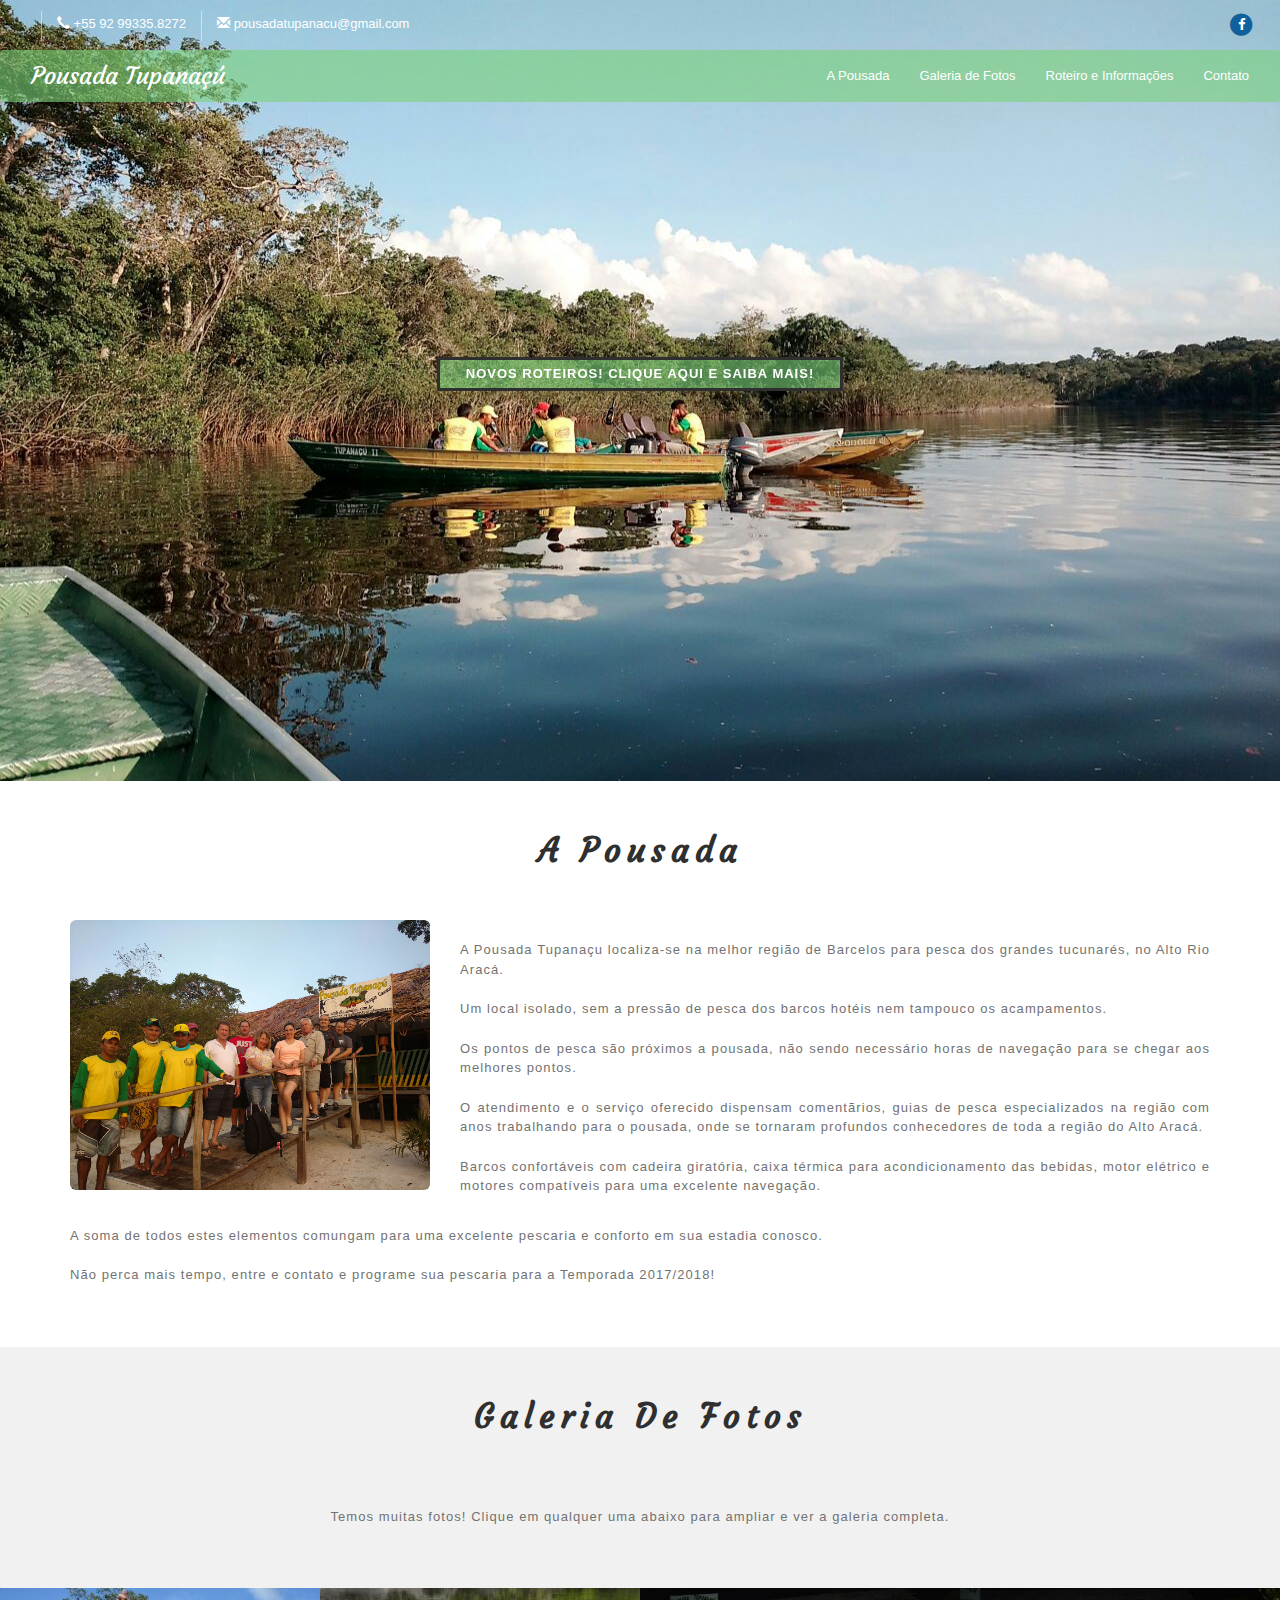
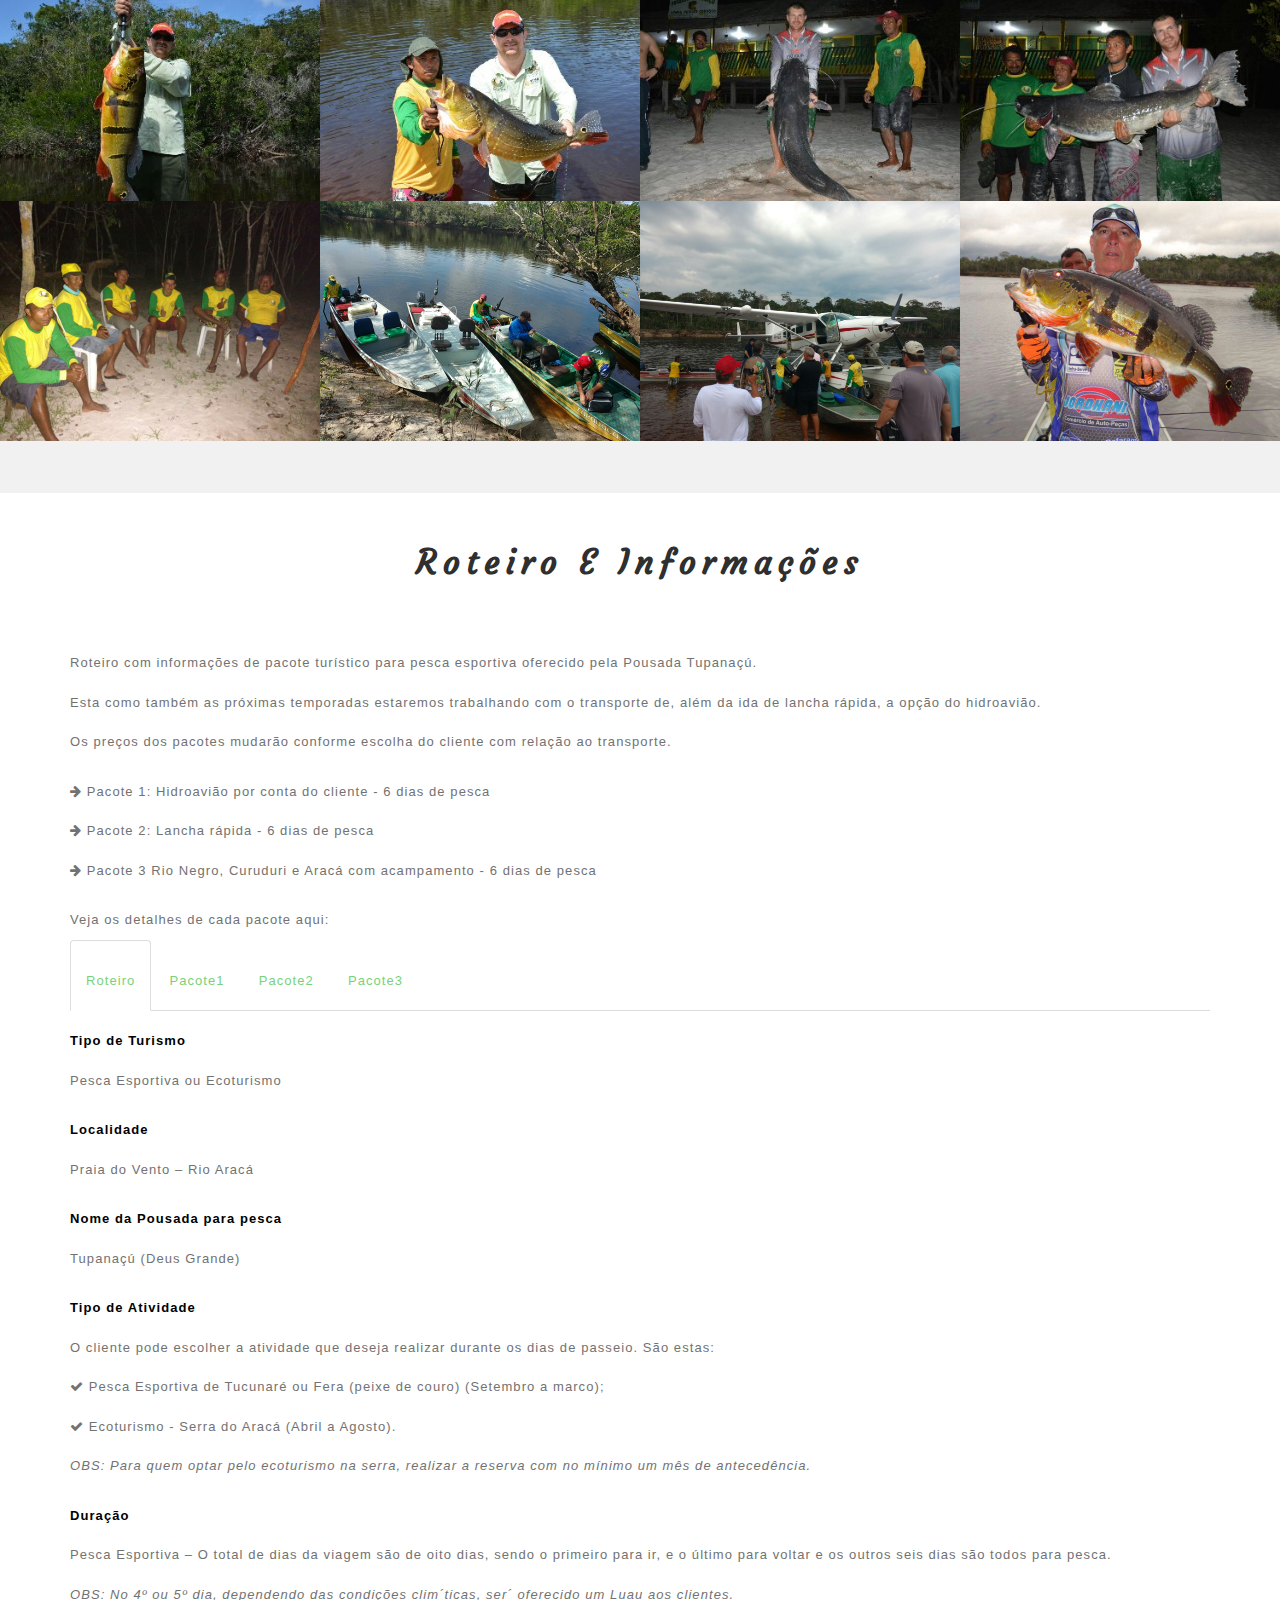
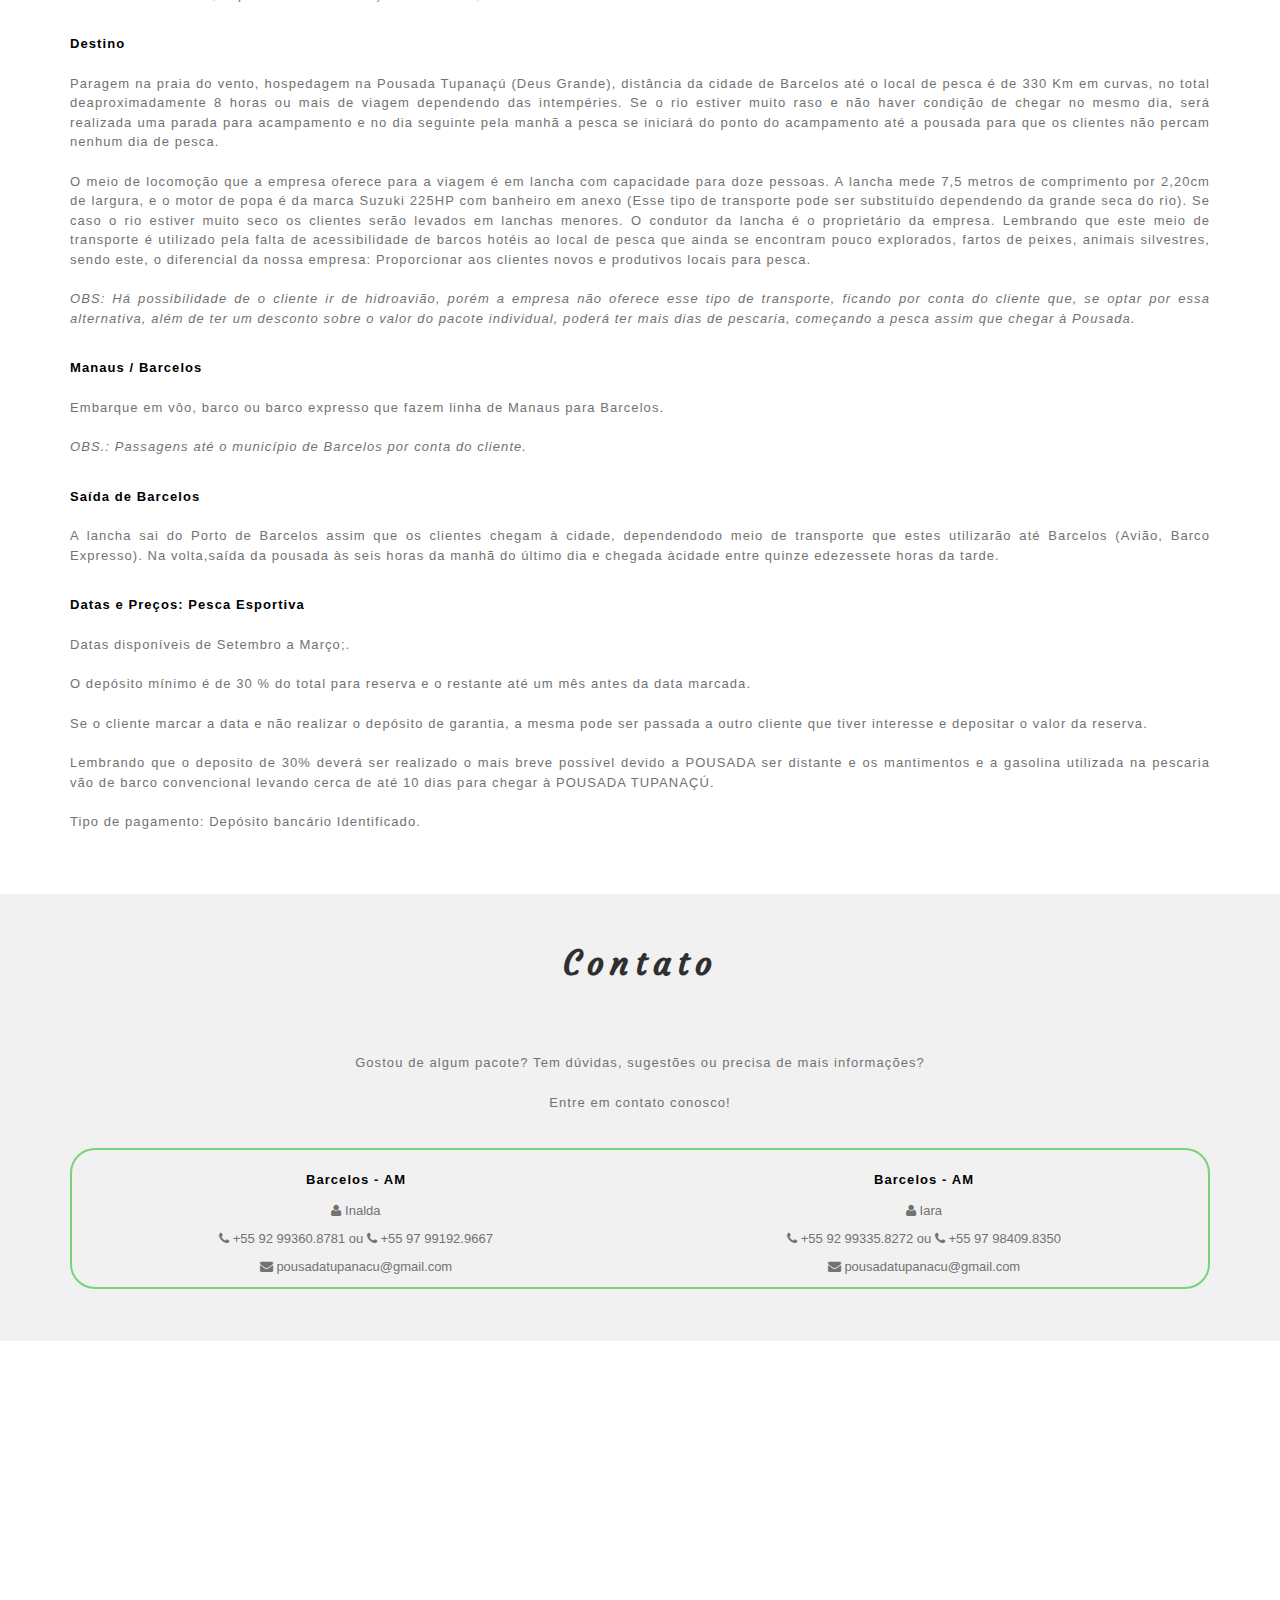
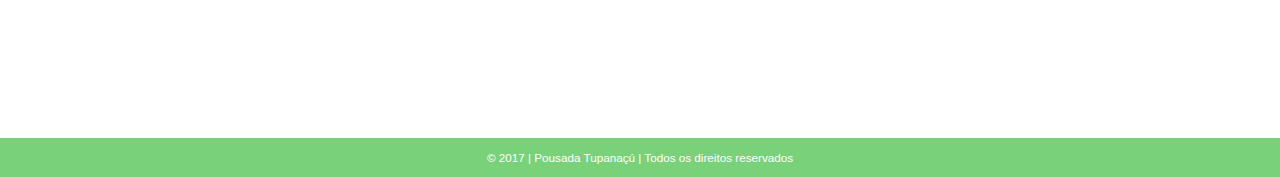
==== index.html @ 9fe0c115 "text" ====
<!DOCTYPE html>
<html lang="pt-br" >

<head>

	<title>Pousada Tupana&ccedil;&uacute;</title>
	<meta name="viewport" content="width=device-width, initial-scale=1.0, maximum-scale=1.0, user-scalable=no">
	<meta http-equiv="Content-Type" content="text/html; charset=utf-8" />
	<meta name="author" content="Pousada Tupanacu">
	<meta name="keywords" content="pousada,tupanacu,pesca,pescaria,pescador,esportiva,esporte,manaus,brasil,amazonas,ferias,hidroaviao">
	<meta name="description" content="Pousada Tupanacu - Pesca esportiva">
	<meta property="og:locale" content="pt_BR">
	<meta property="og:url" content="http://www.pousadatupanacu.com.br">	
	<meta property="og:title" content="Pousada Tupanacu">
	<meta property="og:site_name" content="Pousada Tupanacu">
	<meta property="og:description" content="Pousada Tupanacu - Pesca esportiva">
	<meta property="og:type" content="website">
	<script type="application/x-javascript"> addEventListener("load", function() { setTimeout(hideURLbar, 0); }, false); function hideURLbar(){ window.scrollTo(0,1); } </script>
	<link href="css/bootstrap.css" rel="stylesheet" type="text/css" media="all" />
	<link rel="stylesheet" href="css/style.css" type="text/css" media="all" />
	<link href="css/font-awesome.css" rel="stylesheet"> 
	<link href="css/main.css" rel="stylesheet"> 
	<link href="css/jquery.simpleweather.css" rel="stylesheet"> 
	<link href="https://fonts.googleapis.com/css?family=Courgette" rel="stylesheet">
	<link href='https://fonts.googleapis.com/css?family=Pacifico' rel='stylesheet' type='text/css'>
	<link href="https://fonts.googleapis.com/css?family=Poppins:300,400,500,600,700" rel="stylesheet">
	<link href='https://fonts.googleapis.com/css?family=Roboto+Condensed:400,700italic,700,400italic,300italic,300' rel='stylesheet' type='text/css'>
	<script src="js/jquery-1.11.1.min.js"></script>
	<script src="js/bootstrap.js"></script>
	<link rel="stylesheet" href="css/lightbox.css">
	<script src="js/SmoothScroll.min.js"></script>


<!--
	<script type="application/x-javascript"> addEventListener("load", function() { setTimeout(hideURLbar, 0); }, false); function hideURLbar(){ window.scrollTo(0,1); } </script>
	<script src="js/jquery-1.11.1.min.js"></script>
	<script src="js/bootstrap.js"></script>
	<script src="js/SmoothScroll.min.js"></script>
	<script src="https://ajax.googleapis.com/ajax/libs/jquery/3.1.1/jquery.min.js"></script>
	<script src="https://maxcdn.bootstrapcdn.com/bootstrap/3.3.7/js/bootstrap.min.js"></script>  
	<link href="css/bootstrap.css" rel="stylesheet" type="text/css" media="all" />
	<link href="css/style.css" rel="stylesheet" type="text/css" media="all" />
	<link href="css/font-awesome.css" rel="stylesheet" /> 
	<link href="css/main.css" rel="stylesheet" /> 
	<link href="css/jquery.simpleweather.css" rel="stylesheet" /> 
	<link href="css/lightbox.css" rel="stylesheet" />
	<link href="https://fonts.googleapis.com/css?family=Courgette" rel="stylesheet">
	<link href='https://fonts.googleapis.com/css?family=Pacifico' rel='stylesheet' type='text/css'>
	<link href="https://fonts.googleapis.com/css?family=Poppins:300,400,500,600,700" rel="stylesheet">
	<link href="https://fonts.googleapis.com/css?family=Lato" rel="stylesheet" type="text/css">
	<link href="https://fonts.googleapis.com/css?family=Montserrat" rel="stylesheet" type="text/css">
	<link href="https://fonts.googleapis.com/css?family=Inconsolata" rel="stylesheet" type="text/css">
-->

	<!-- Google Analytics -->
	<script async src='https://www.google-analytics.com/analytics.js'></script>
	<script>
	window.ga=window.ga||function(){(ga.q=ga.q||[]).push(arguments)};ga.l=+new Date;
	ga('create', 'UA-91843051-1', 'auto');
	ga('send', 'pageview')
	</script>
	<!-- Google Analytics -->
	  
	<!-- Google Tag Manager -->
	<script>(function(w,d,s,l,i){w[l]=w[l]||[];w[l].push({'gtm.start':
	new Date().getTime(),event:'gtm.js'});var f=d.getElementsByTagName(s)[0],
	j=d.createElement(s),dl=l!='dataLayer'?'&l='+l:'';j.async=true;j.src=
	'https://www.googletagmanager.com/gtm.js?id='+i+dl;f.parentNode.insertBefore(j,f);
	})(window,document,'script','dataLayer','GTM-PSZZXZZ');</script>
	<!-- Google Tag Manager -->
	

	<style>

	.ctm h1 {
		font-size: 1.0em;
		font-family: 'Arial', serif;
		color: #727272;
		letter-spacing: 0.0825em;
		line-height: 1.5em;
		text-align: justify;
	}

	.ctm h2 {
		font-size: 1.0em;
		font-family: 'Arial', serif;
		color: #000;
		font-weight: 600;
		letter-spacing: 0.0825em;
		line-height: 1.5em;
		text-align: center;
	}

	.ctm h3 {
		font-size: 1.0em;
		font-family: 'Arial', serif;
		color: #727272;
		letter-spacing: 0.0825em;
		line-height: 1.5em;
		text-align: justify;
	}
		
	@media (min-width:768px){
		.ctm h1 h2 h3 {
			font-size: 1.0em;
		}
	}

	@media (min-width:992px){
		.ctm h1 h2 h3 {
			font-size: 1.5em;
		}
	}

	@media (min-width:1200px){
		.ctm h1 h2 h3 {
			font-size: 1.5em;
		}
	}

	@media (max-width:600px){.w3-hide-small{display:none!important}}

	</style>

</head>

<body id="inicio" data-spy="scroll" data-target=".navbar" data-offset="50" style="font-family: 'Arial', serif;">

<!-- Google Tag Manager (noscript) -->
<noscript>
	<iframe src="https://www.googletagmanager.com/ns.html?id=GTM-PSZZXZZ" height="0" width="0" style="display:none;visibility:hidden"></iframe>
</noscript>
<!-- End Google Tag Manager (noscript) -->



<!-- banner -->
<div class="banner">

	<nav class="navbar2 navbar-inverse2" style="padding: 10px">
		<!-- <div class="nav navbar-nav"> -->
		<div class="pull-left">
			<ul class="pre-link-box border-n">  
				<!--<span class="weather-top">Barcelos, AM<i class="icon-30"></i> 29°C</span>-->
				<span id="weather"></span>  
			</ul>
		</div>		
		<div class="pull-left hide-sm">
			<ul class="pre-link-box border-left"> 
				<span class="glyphicon glyphicon-earphone"></span> +55 92 99335.8272  
			</ul>
		</div>		
		<div class="nav navbar-nav pull-left hide-sm hide-md">
			<ul class="pre-link-box border-left">
				<span class="glyphicon glyphicon-envelope"></span> pousadatupanacu@gmail.com
			</ul>
		</div>		
		<div class="pull-right">
			<ul class="pre-link-box border-n"> 
				<a href="https://www.facebook.com/pousadatupanacu" target="_blank"> <span class="fa-stack"> <i id="menuFacebook" class="fa fa-circle fa-stack-2x"></i> <i id="menuFacebook" class="fa fa-facebook fa-stack-1x fa-inverse"></i> </span> </a>
			</ul>
		</div>			
	</nav>		

	<nav class="navbar navbar-inverse">
	  <div class="container-fluid">
		<div class="navbar-header">
		  <button type="button" class="navbar-toggle" data-toggle="collapse" data-target="#myNavbar">
			<span class="icon-bar"></span>
			<span class="icon-bar"></span>
			<span class="icon-bar"></span>                        
		  </button>
		  <!-- <a class="navbar-brand" href="#">Pousada Tupana&ccedil;&uacute;</a> -->
		  <a class="navbar-brand">Pousada Tupana&ccedil;&uacute;</a>
		</div>
		<div class="collapse navbar-collapse" id="myNavbar">
			<ul class="nav navbar-nav navbar-right">
				<li><a id="menuPousada" href="#pousada" class="scroll">A Pousada</a></li>
				<li><a id="menuGaleria" href="#galeria" class="scroll">Galeria de Fotos</a></li>	
				<li><a id="menuRoteiro" href="#roteiro" class="scroll">Roteiro e Informa&ccedil;&otilde;es</a></li>
				<li><a id="menuContato" href="#contato" class="scroll">Contato</a></li>
			</ul>
		</div>
	  </div>
	</nav>
	
	
	
	

	<div class="banner-info">
		<div class="container">
			<!--<h3>Aliquam erat volutpat. Duis vulputate tempus laoreet. Integer viverra eleifend neque, eget dictum lectus. Quisque eu tempor dolor.</h3>-->
			<!--<h2>Cras cursus, nunc sit amet aliquam maximus</h2>-->
			<h2><br></h2>
			<!--<p>Lorem ipsum dolor sit amet, consectetur adipiscing elit. Ut posuere tempor quam, vitae vestibulum lacus placerat non. Donec volutpat odio sed neque molestie elementum quis nec nisi. Phasellus elit leo, lobortis non massa in, elementum maximus urna.</p>-->
			<div class="w3-button">
				<!-- <a href="#roteiro" class="hvr-sweep-to-bottom" data-toggle="modal" data-target="#myModal">CLIQUE AQUI: ROTEIRO 2017!</a>-->
				<a id="buttonRoteiro" href="#roteiro" class="hvr-sweep-to-bottom">Novos roteiros! Clique aqui e saiba mais!</a>
			</div>
		</div>
	</div>
		
		
</div>
<!-- //banner -->




	<!-- about -->
	<div class="about" id="pousada">
		<div class="container">
			<div class="about-heading">
				<h3 style="font-family: 'Courgette', cursive; text-align: center; ">A Pousada</h3>
				<!-- <p>Cras cursus, nunc sit amet aliquam maximus</p>-->
			</div>
			
			<!-- <div class="agileits-icon-grid"> -->
			<div class="w3l-about-grids ctm">
			
				<div class="row">
					<div class="col-lg-4 col-md-6 col-sm-12">
						<div>
							<img src="images/p29.jpg" class="img-rounded img-responsive" alt="" width="500" height="450" style="margin: auto;"> 
						</div>
					</div>
						
					<!--	
					<div class="col-lg-3 hide-sm hide-md hide-lg">
						<div>
							<img src="images/p6.jpg" class="img-rounded img-responsive" alt="" width="300" height="250"> 
						</div>
					</div>
					
					<div class="col-lg-3 hide-sm hide-md hide-lg">
						<div>
							<img src="images/p9.jpg" class="img-rounded img-responsive" alt="" width="300" height="250"> 
						</div>
					</div>
					
					<div class="col-lg-3 hide-sm hide-md hide-lg">
						<div>
							<img src="images/p10.jpg" class="img-rounded img-responsive" alt="" width="300" height="250"> 
						</div>
					</div>
					-->
					
				<!--</div>-->
				
				<!--<div class="row text-justify ctm">-->
					<div class="col-lg-8 col-md-6 col-sm-12">
						<h3>A Pousada Tupana&ccedil;u localiza-se na melhor regi&atilde;o de Barcelos para pesca dos grandes tucunar&eacute;s, no Alto Rio Arac&aacute;.</h3>
						<h3>Um local isolado, sem a press&atilde;o de pesca dos barcos hot&eacute;is nem tampouco os acampamentos.</h3>
						<h3>Os pontos de pesca s&atilde;o pr&oacute;ximos a pousada, n&atilde;o sendo necess&aacute;rio horas de navega&ccedil;&atilde;o para se chegar aos melhores pontos.</h3>
						<h3>O atendimento e o servi&ccedil;o oferecido dispensam coment&atilde;rios, guias de pesca especializados na regi&atilde;o com anos trabalhando para o pousada, onde se tornaram profundos conhecedores de toda a regi&atilde;o do Alto Arac&aacute;.</h3>
						<h3>Barcos confort&aacute;veis com cadeira girat&oacute;ria, caixa t&eacute;rmica para acondicionamento das bebidas, motor el&eacute;trico e motores compat&iacute;veis para uma excelente navega&ccedil;&atilde;o.</h3>
					</div>
						
					<div class="col-lg-12 col-md-12 col-sm-12">
						<h3>A soma de todos estes elementos comungam para uma excelente pescaria e conforto em sua estadia conosco.</h3>
						<h3>N&atilde;o perca mais tempo, entre e contato e programe sua pescaria para a Temporada 2017/2018!</h3>
					</div>
				</div>
			
			</div>
	
		</div>
	</div>
	<!-- //about -->
	
	
	<!-- gallery -->
	<div class="gallery" id="galeria">
		<div class="container">
			<div class="about-heading">
				<h3 style="font-family: 'Courgette', cursive; text-align: center; ">Galeria de Fotos</h3>
			</div>
		</div>
			
		<div class="w3l-about-grids ctm">
		
			<div class="row ctm">
				<div class="col-md-12">
					<h3 style="text-align: center;">Temos muitas fotos! Clique em qualquer uma abaixo para ampliar e ver a galeria completa.</h3>
				</div>
			</div>
		
			<!-- gallery-grids -->
			<div class="gallery-grids"> 
				<div class="gallery-top-grids">
					<div class="col-sm-3 gallery-grids-left">
						<div class="gallery-grid">
							<!-- <a class="example-image-link" href="images/p1.jpg" data-lightbox="example-set" data-title="Lorem ipsum dolor sit amet, consectetur adipiscing elit. Phasellus vitae cursus ligula"> -->
							<a class="example-image-link" href="images/p35.jpg" data-lightbox="example-set" data-title="">
								<img src="images/p35.jpg" alt="" />
								<div class="captn">
									<h4>Clique aqui para ver todas as fotos!</h4>
								</div>
							</a>
						</div>
					</div>
					<div class="col-sm-3 gallery-grids-left">
						<div class="gallery-grid">
							<a class="example-image-link" href="images/p36.jpg" data-lightbox="example-set" data-title="">
								<img src="images/p36.jpg" alt="" />
								<div class="captn">
									<h4>Clique aqui para ver todas as fotos!</h4>
								</div>
							</a>
						</div>
					</div>
					<div class="col-sm-3 gallery-grids-left">
						<div class="gallery-grid">
							<a class="example-image-link" href="images/p37.jpg" data-lightbox="example-set" data-title="">
								<img src="images/p37.jpg" alt="" />
								<div class="captn">
									<h4>Clique aqui para ver todas as fotos!</h4>
								</div>
							</a>
						</div>
					</div>
					<div class="col-sm-3 gallery-grids-left">
						<div class="gallery-grid">
							<a class="example-image-link" href="images/p38.jpg" data-lightbox="example-set" data-title="">
								<img src="images/p38.jpg" alt="" /> 
								<div class="captn">
									<h4>Clique aqui para ver todas as fotos!</h4>
								</div>
							</a>
						</div>
					</div>
					<div class="clearfix"> </div> 
					<script src="js/lightbox-plus-jquery.min.js"> </script>
				</div>
				
				
				<div class="gallery-top-grids">
					<div class="col-sm-3 gallery-grids-left">
						<div class="gallery-grid">
							<!-- <a class="example-image-link" href="images/p1.jpg" data-lightbox="example-set" data-title="Lorem ipsum dolor sit amet, consectetur adipiscing elit. Phasellus vitae cursus ligula"> -->
							<a class="example-image-link" href="images/p5.jpg" data-lightbox="example-set" data-title="">
								<img src="images/p5.jpg" alt="" />
								<div class="captn">
									<h4>Clique aqui para ver todas as fotos!</h4>
								</div>
							</a>
						</div>
					</div>
					<div class="col-sm-3 gallery-grids-left">
						<div class="gallery-grid">
							<a class="example-image-link" href="images/p6.jpg" data-lightbox="example-set" data-title="">
								<img src="images/p6.jpg" alt="" />
								<div class="captn">
									<h4>Clique aqui para ver todas as fotos!</h4>
								</div>
							</a>
						</div>
					</div>
					<div class="col-sm-3 gallery-grids-left">
						<div class="gallery-grid">
							<a class="example-image-link" href="images/p7.jpg" data-lightbox="example-set" data-title="">
								<img src="images/p7.jpg" alt="" />
								<div class="captn">
									<h4>Clique aqui para ver todas as fotos!</h4>
								</div>
							</a>
						</div>
					</div>
					<div class="col-sm-3 gallery-grids-left">
						<div class="gallery-grid">
							<a class="example-image-link" href="images/p8.jpg" data-lightbox="example-set" data-title="">
								<img src="images/p8.jpg" alt="" />
								<div class="captn">
									<h4>Clique aqui para ver todas as fotos!</h4>
								</div>
							</a>
						</div>
					</div>
					<div class="clearfix"> </div> 
					<!-- <script src="js/lightbox-plus-jquery.min.js"> </script> -->
				</div>
				
			</div>
			<!-- //gallery-grids -->
			
			<!-- hidden galley -->
			<div class="container">
 
			  <div class="modal fade and carousel slide" id="lightbox">
				<div class="modal-dialog">
				  <div class="modal-content">
					<div class="modal-body">
					
						<!-- incluidas em 17/11/2017 -->
						<div class="gallery-grid"><a class="example-image-link" href="images/pic56.jpg" data-lightbox="example-set" data-title="">
						<img src="images/pic56.jpg" alt=""></a></div>
						<div class="gallery-grid"><a class="example-image-link" href="images/pic57.jpg" data-lightbox="example-set" data-title="">
						<img src="images/pic57.jpg" alt=""></a></div>
						<div class="gallery-grid"><a class="example-image-link" href="images/pic58.jpg" data-lightbox="example-set" data-title="">
						<img src="images/pic58.jpg" alt=""></a></div>
						<div class="gallery-grid"><a class="example-image-link" href="images/pic59.jpg" data-lightbox="example-set" data-title="">
						<img src="images/pic59.jpg" alt=""></a></div>
						<div class="gallery-grid"><a class="example-image-link" href="images/pic60.jpg" data-lightbox="example-set" data-title="">
						<img src="images/pic60.jpg" alt=""></a></div>
						<div class="gallery-grid"><a class="example-image-link" href="images/pic61.jpg" data-lightbox="example-set" data-title="">
						<img src="images/pic61.jpg" alt=""></a></div>
						<div class="gallery-grid"><a class="example-image-link" href="images/pic62.jpg" data-lightbox="example-set" data-title="">
						<img src="images/pic62.jpg" alt=""></a></div>
						<div class="gallery-grid"><a class="example-image-link" href="images/pic63.jpg" data-lightbox="example-set" data-title="">
						<img src="images/pic63.jpg" alt=""></a></div>
						<div class="gallery-grid"><a class="example-image-link" href="images/pic64.jpg" data-lightbox="example-set" data-title="">
						<img src="images/pic64.jpg" alt=""></a></div>
						<div class="gallery-grid"><a class="example-image-link" href="images/pic65.jpg" data-lightbox="example-set" data-title="">
						<img src="images/pic65.jpg" alt=""></a></div>
						<div class="gallery-grid"><a class="example-image-link" href="images/pic66.jpg" data-lightbox="example-set" data-title="">
						<img src="images/pic66.jpg" alt=""></a></div>
						<div class="gallery-grid"><a class="example-image-link" href="images/pic67.jpg" data-lightbox="example-set" data-title="">
						<img src="images/pic67.jpg" alt=""></a></div>
						<div class="gallery-grid"><a class="example-image-link" href="images/pic68.jpg" data-lightbox="example-set" data-title="">
						<img src="images/pic68.jpg" alt=""></a></div>
						<div class="gallery-grid"><a class="example-image-link" href="images/pic69.jpg" data-lightbox="example-set" data-title="">
						<img src="images/pic69.jpg" alt=""></a></div>
						
						<div class="gallery-grid"><a class="example-image-link" href="images/pic70.jpg" data-lightbox="example-set" data-title="">
						<img src="images/pic70.jpg" alt=""></a></div>
						<div class="gallery-grid"><a class="example-image-link" href="images/pic71.jpg" data-lightbox="example-set" data-title="">
						<img src="images/pic71.jpg" alt=""></a></div>
						<div class="gallery-grid"><a class="example-image-link" href="images/pic72.jpg" data-lightbox="example-set" data-title="">
						<img src="images/pic72.jpg" alt=""></a></div>
						<div class="gallery-grid"><a class="example-image-link" href="images/pic73.jpg" data-lightbox="example-set" data-title="">
						<img src="images/pic73.jpg" alt=""></a></div>
						<!-- incluidas em 17/11/2017 -->
						
						<div class="gallery-grid"><a class="example-image-link" href="images/p1.jpg" data-lightbox="example-set" data-title="">
						<img src="images/p1.jpg" alt=""></a></div>
						<div class="gallery-grid"><a class="example-image-link" href="images/p2.jpg" data-lightbox="example-set" data-title="">
						<img src="images/p2.jpg" alt=""></a></div>
						<div class="gallery-grid"><a class="example-image-link" href="images/p3.jpg" data-lightbox="example-set" data-title="">
						<img src="images/p3.jpg" alt=""></a></div>
						<div class="gallery-grid"><a class="example-image-link" href="images/p4.jpg" data-lightbox="example-set" data-title="">
						<img src="images/p4.jpg" alt=""></a></div>
						
						<div class="gallery-grid"><a class="example-image-link" href="images/p9.jpg" data-lightbox="example-set" data-title="">
						<img src="images/p9.jpg" alt=""></a></div>
						<div class="gallery-grid"><a class="example-image-link" href="images/p10.jpg" data-lightbox="example-set" data-title="">
						<img src="images/p10.jpg" alt=""></a></div>
						<div class="gallery-grid"><a class="example-image-link" href="images/p11.jpg" data-lightbox="example-set" data-title="">
						<img src="images/p11.jpg" alt=""></a></div>
						<div class="gallery-grid"><a class="example-image-link" href="images/p12.jpg" data-lightbox="example-set" data-title="">
						<img src="images/p12.jpg" alt=""></a></div>
						<div class="gallery-grid"><a class="example-image-link" href="images/p13.jpg" data-lightbox="example-set" data-title="">
						<img src="images/p13.jpg" alt=""></a></div>
						<div class="gallery-grid"><a class="example-image-link" href="images/p14.jpg" data-lightbox="example-set" data-title="">
						<img src="images/p14.jpg" alt=""></a></div>
						<div class="gallery-grid"><a class="example-image-link" href="images/p15.jpg" data-lightbox="example-set" data-title="">
						<img src="images/p15.jpg" alt=""></a></div>
						<div class="gallery-grid"><a class="example-image-link" href="images/p16.jpg" data-lightbox="example-set" data-title="">
						<img src="images/p16.jpg" alt=""></a></div>
						<div class="gallery-grid"><a class="example-image-link" href="images/p17.jpg" data-lightbox="example-set" data-title="">
						<img src="images/p17.jpg" alt=""></a></div>
						<div class="gallery-grid"><a class="example-image-link" href="images/p18.jpg" data-lightbox="example-set" data-title="">
						<img src="images/p18.jpg" alt=""></a></div>
						<div class="gallery-grid"><a class="example-image-link" href="images/p19.jpg" data-lightbox="example-set" data-title="">
						<img src="images/p19.jpg" alt=""></a></div>
						<div class="gallery-grid"><a class="example-image-link" href="images/p20.jpg" data-lightbox="example-set" data-title="">
						<img src="images/p20.jpg" alt=""></a></div>
						<div class="gallery-grid"><a class="example-image-link" href="images/p21.jpg" data-lightbox="example-set" data-title="">
						<img src="images/p21.jpg" alt=""></a></div>
						<div class="gallery-grid"><a class="example-image-link" href="images/p22.jpg" data-lightbox="example-set" data-title="">
						<img src="images/p22.jpg" alt=""></a></div>
						<div class="gallery-grid"><a class="example-image-link" href="images/p23.jpg" data-lightbox="example-set" data-title="">
						<img src="images/p23.jpg" alt=""></a></div>
						<div class="gallery-grid"><a class="example-image-link" href="images/p24.jpg" data-lightbox="example-set" data-title="">
						<img src="images/p24.jpg" alt=""></a></div>
						<div class="gallery-grid"><a class="example-image-link" href="images/p25.jpg" data-lightbox="example-set" data-title="">
						<img src="images/p25.jpg" alt=""></a></div>
						<div class="gallery-grid"><a class="example-image-link" href="images/p26.jpg" data-lightbox="example-set" data-title="">
						<img src="images/p26.jpg" alt=""></a></div>
						<div class="gallery-grid"><a class="example-image-link" href="images/p27.jpg" data-lightbox="example-set" data-title="">
						<img src="images/p27.jpg" alt=""></a></div>
						<div class="gallery-grid"><a class="example-image-link" href="images/p28.jpg" data-lightbox="example-set" data-title="">
						<img src="images/p28.jpg" alt=""></a></div>
						<div class="gallery-grid"><a class="example-image-link" href="images/p29.jpg" data-lightbox="example-set" data-title="">
						<img src="images/p29.jpg" alt=""></a></div>
						<div class="gallery-grid"><a class="example-image-link" href="images/p30.jpg" data-lightbox="example-set" data-title="">
						<img src="images/p30.jpg" alt=""></a></div>
						<div class="gallery-grid"><a class="example-image-link" href="images/p31.jpg" data-lightbox="example-set" data-title="">
						<img src="images/p31.jpg" alt=""></a></div>
						<div class="gallery-grid"><a class="example-image-link" href="images/p32.jpg" data-lightbox="example-set" data-title="">
						<img src="images/p32.jpg" alt=""></a></div>
						<div class="gallery-grid"><a class="example-image-link" href="images/p33.jpg" data-lightbox="example-set" data-title="">
						<img src="images/p33.jpg" alt=""></a></div>
						<div class="gallery-grid"><a class="example-image-link" href="images/p34.jpg" data-lightbox="example-set" data-title="">
						<img src="images/p34.jpg" alt=""></a></div>

						<div class="gallery-grid"><a class="example-image-link" href="images/p39.jpg" data-lightbox="example-set" data-title="">
						<img src="images/p39.jpg" alt=""></a></div>
						<div class="gallery-grid"><a class="example-image-link" href="images/p40.jpg" data-lightbox="example-set" data-title="">
						<img src="images/p40.jpg" alt=""></a></div>
						<div class="gallery-grid"><a class="example-image-link" href="images/p41.jpg" data-lightbox="example-set" data-title="">
						<img src="images/p41.jpg" alt=""></a></div>
						<div class="gallery-grid"><a class="example-image-link" href="images/p42.jpg" data-lightbox="example-set" data-title="">
						<img src="images/p42.jpg" alt=""></a></div>
						<div class="gallery-grid"><a class="example-image-link" href="images/p43.jpg" data-lightbox="example-set" data-title="">
						<img src="images/p43.jpg" alt=""></a></div>
						<div class="gallery-grid"><a class="example-image-link" href="images/p44.jpg" data-lightbox="example-set" data-title="">
						<img src="images/p44.jpg" alt=""></a></div>
						<div class="gallery-grid"><a class="example-image-link" href="images/p45.jpg" data-lightbox="example-set" data-title="">
						<img src="images/p45.jpg" alt=""></a></div>
						<div class="gallery-grid"><a class="example-image-link" href="images/p46.jpg" data-lightbox="example-set" data-title="">
						<img src="images/p46.jpg" alt=""></a></div>
						<div class="gallery-grid"><a class="example-image-link" href="images/p47.jpg" data-lightbox="example-set" data-title="">
						<img src="images/p47.jpg" alt=""></a></div>
						<div class="gallery-grid"><a class="example-image-link" href="images/p48.jpg" data-lightbox="example-set" data-title="">
						<img src="images/p48.jpg" alt=""></a></div>
						<div class="gallery-grid"><a class="example-image-link" href="images/p49.jpg" data-lightbox="example-set" data-title="">
						<img src="images/p49.jpg" alt=""></a></div>
						<div class="gallery-grid"><a class="example-image-link" href="images/p50.jpg" data-lightbox="example-set" data-title="">
						<img src="images/p50.jpg" alt=""></a></div>
						<div class="gallery-grid"><a class="example-image-link" href="images/p51.jpg" data-lightbox="example-set" data-title="">
						<img src="images/p51.jpg" alt=""></a></div>
						<div class="gallery-grid"><a class="example-image-link" href="images/p52.jpg" data-lightbox="example-set" data-title="">
						<img src="images/p52.jpg" alt=""></a></div>
						<div class="gallery-grid"><a class="example-image-link" href="images/p53.jpg" data-lightbox="example-set" data-title="">
						<img src="images/p53.jpg" alt=""></a></div>
						<div class="gallery-grid"><a class="example-image-link" href="images/p54.jpg" data-lightbox="example-set" data-title="">
						<img src="images/p54.jpg" alt=""></a></div>
						<div class="gallery-grid"><a class="example-image-link" href="images/p55.jpg" data-lightbox="example-set" data-title="">
						<img src="images/p55.jpg" alt=""></a></div>
						
					</div><!-- /.modal-body -->
				  </div><!-- /.modal-content -->
				</div><!-- /.modal-dialog -->
			  </div><!-- /.modal -->

			</div><!-- /.container -->
			<!-- //hidden galley -->

		</div>
	</div>
	<!-- //gallery -->
	

	
	<!-- roteiro inicio -->
	<div class="about" id="roteiro">
		<div class="container text-justify">
		
			<div class="about-heading">
				<h3 style="font-family: 'Courgette', cursive; text-align: center;">Roteiro e Informa&ccedil;&otilde;es</h3>
				<!-- <p>Cras cursus, nunc sit amet aliquam maximus</p> -->
			</div>
			
			<div class="w3l-about-grids ctm">
		
				<div class="row">
					<div class="col-md-12">
						<h3>Roteiro com informações de pacote turístico para pesca esportiva oferecido pela Pousada Tupanaçú.</h3>
						<h3>Esta como também as próximas temporadas estaremos trabalhando com o transporte de, além da ida de lancha rápida, a opção do hidroavião.</h3>
						<h3>Os preços dos pacotes mudarão conforme escolha do cliente com relação ao transporte.</h3>
					</div>
				</div>

				<div class="row">
					<div class="col-md-12">
						<h3><i class="fa fa-arrow-right" aria-hidden="true"></i> Pacote 1: Hidroavião por conta do cliente - 6 dias de pesca </h3>
						<h3><i class="fa fa-arrow-right" aria-hidden="true"></i> Pacote 2: Lancha rápida - 6 dias de pesca</h3>
						<h3><i class="fa fa-arrow-right" aria-hidden="true"></i> Pacote 3 Rio Negro, Curuduri e Aracá com acampamento - 6 dias de pesca</h3>
					</div>
				</div>
				
				<div class="row">
					<div class="col-md-12">
						<h3>Veja os detalhes de cada pacote aqui:<br></h3>
					</div>
				</div>			
				
		
				<ul class="nav nav-tabs">
					<li class="active"><a id="tabRoteiro" data-toggle="tab" href="#menu"><h3 id="tabRoteiro" style="color:#79d279;">Roteiro</h3></a></li>
					<li><a id="tabPacote1" data-toggle="tab" href="#menu1"><h3 id="tabPacote1" style="color:#79d279;">P<span id="tabPacote1" class="w3-hide-small">acote</span>1</h3></a></li>
					<li><a id="tabPacote2" data-toggle="tab" href="#menu2"><h3 id="tabPacote2" style="color:#79d279;">P<span id="tabPacote2" class="w3-hide-small">acote</span>2</h3></a></li>
					<li><a id="tabPacote3" data-toggle="tab" href="#menu3"><h3 id="tabPacote3" style="color:#79d279;">P<span id="tabPacote3" class="w3-hide-small">acote</span>3</h3></a></li>
				</ul>
		

				<div class="tab-content ctm">
				
						<!-- menu -->
						<div id="menu" class="tab-pane fade in active ctm">
				
							<div class="row ctm">
								<div class="col-md-12">
									<h2 style="text-align: left;">Tipo de Turismo</h2>
									<h3>Pesca Esportiva ou Ecoturismo</h3>
								</div>
							</div>
							
							<div class="row ctm">
								<div class="col-md-12">
									<h2 style="text-align: left;">Localidade</h2>
									<h3>Praia do Vento – Rio Arac&aacute;</h3>
								</div>
							</div>
							
							<div class="row ctm">
								<div class="col-md-12">
									<h2 style="text-align: left;">Nome da Pousada para pesca</h2>
									<h3>Tupana&ccedil;&uacute; (Deus Grande)</h3>
								</div>
							</div>
						
							<div class="row ctm">
								<div class="col-md-12">
									<h2 style="text-align: left;">Tipo de Atividade</h2>
									<h3>O cliente pode escolher a atividade que deseja realizar durante os dias de passeio. São estas:</h3>
									<h3><i class="fa fa-check" aria-hidden="true"></i> Pesca Esportiva de Tucunaré ou Fera (peixe de couro) (Setembro a marco);</h3>
									<h3><i class="fa fa-check" aria-hidden="true"></i> Ecoturismo - Serra do Aracá (Abril a Agosto).</h3>
									<h3 style="font-style: italic;">OBS: Para quem optar pelo ecoturismo na serra, realizar a reserva com no mínimo um mês de antecedência.</h3>
								</div>
							</div>

							<div class="row ctm">
								<div class="col-md-12">
									<h2 style="text-align: left;">Dura&ccedil;&atilde;o</h2>
									<h3>Pesca Esportiva – O total de dias da viagem s&atilde;o de oito dias, sendo o primeiro para ir, e o &uacute;ltimo para voltar e os outros seis dias s&atilde;o todos para pesca.</h3>
									<h3 style="font-style: italic;">OBS: No 4º ou 5º dia, dependendo das condi&ccedil;&otilde;es clim&acute;ticas, ser&acute; oferecido um Luau aos clientes.</h3>
								</div>
							</div>
						
							<div class="row ctm">
								<div class="col-md-12">
									<h2 style="text-align: left;">Destino</h2>
									<h3>Paragem na praia do vento, hospedagem na Pousada Tupanaçú (Deus Grande), distância da cidade de Barcelos até o local de pesca é de 330 Km em curvas, no total deaproximadamente 8  horas ou mais de viagem dependendo das intempéries. Se o rio estiver muito raso e não haver condição de chegar no mesmo dia, será realizada uma parada para acampamento e no dia seguinte pela manhã a pesca se iniciará do ponto do acampamento até a pousada para que os clientes não percam nenhum dia de pesca.</h3>
									<h3>O meio de locomoção que a empresa oferece para a viagem é em lancha com capacidade para doze pessoas. A lancha mede 7,5 metros de comprimento por 2,20cm de largura, e o motor de popa é da marca Suzuki 225HP com banheiro em anexo (Esse tipo de transporte pode ser substituído dependendo da grande seca do rio). Se caso o rio estiver muito seco os clientes serão levados em lanchas menores. O condutor da lancha é o proprietário da empresa. Lembrando que este meio de transporte é utilizado pela falta de acessibilidade de barcos hotéis ao local de pesca que ainda se encontram pouco explorados, fartos de peixes, animais silvestres, sendo este, o diferencial da nossa empresa: Proporcionar aos clientes novos e produtivos locais para pesca.</h3>
									<h3 style="font-style: italic;">OBS: Há possibilidade de o cliente ir de hidroavião, porém a empresa não oferece esse tipo de transporte, ficando por conta do cliente que, se optar por essa alternativa, além de ter um desconto sobre o valor do pacote individual, poderá ter mais dias de pescaria, começando a pesca assim que chegar à Pousada.</h3>
								</div>
							</div>

							<div class="row ctm">
								<div class="col-md-12">
									<h2 style="text-align: left;">Manaus / Barcelos</h2>
									<h3>Embarque em vôo, barco ou barco expresso que fazem linha de Manaus para Barcelos.</h3>
									<h3 style="font-style: italic;">OBS.: Passagens até o município de Barcelos por conta do cliente.</h3>
								</div>
							</div>
							
							<div class="row ctm">
								<div class="col-md-12">
									<h2 style="text-align: left;">Sa&iacute;da de Barcelos</h2>
									<h3>A lancha sai do Porto de Barcelos assim que os clientes chegam à cidade, dependendodo meio de transporte que estes utilizarão até Barcelos (Avião, Barco Expresso). Na volta,saída da pousada às seis horas da manhã do último dia e chegada àcidade entre quinze edezessete horas da tarde.</h3>
								</div>
							</div>

							<div class="row ctm">
							
								<div class="col-md-12">
									<h2 style="text-align: left;">Datas e Pre&ccedil;os: Pesca Esportiva</h2>
									<h3>Datas dispon&iacute;veis de Setembro a Mar&ccedil;o;.</h3>
									<h3>O depósito mínimo é de 30 % do total para reserva e o restante até um mês antes da data marcada.</h3>
									<h3>Se o cliente marcar a data e não realizar o depósito de garantia, a mesma pode ser passada a outro cliente que tiver interesse e depositar o valor da reserva.</h3>
									<h3>Lembrando que o deposito de 30% deverá ser realizado o mais breve possível devido a POUSADA ser distante e os mantimentos e a gasolina utilizada na pescaria vão de barco convencional levando cerca de até 10 dias para chegar à POUSADA TUPANAÇÚ.</h3>
									<h3>Tipo de pagamento: Depósito bancário Identificado.</h3>
								</div>
								
							</div>

						</div>	
						<!-- //menu -->
				
						
						<!-- menu1 -->
						<div id="menu1" class="tab-pane fade ctm">
						
							<div class="row ctm">
								<div class="col-md-12">
									<h2 style="text-align: left;">Para os clientes que optarem pelo transporte HIDROAVIÃO POR CONTA DOS CLIENTES OU DA EMPRESA RESPONSÁVEL PELA VENDA DO PACOTE.</h2>
									<h3><i class="fa fa-arrow-right" aria-hidden="true"></i> Seis dias de pesca;</h3>
									<h3><i class="fa fa-arrow-right" aria-hidden="true"></i> Esta opção elimina qualquer responsabilidade da empresa M.I. TEIXEIRA BATISTA pela contratação do hidroavião, ficando sob a responsabilidade do formador do grupo ou da empresa responsável pela venda do pacote quanto à contratação, pagamento ou qualquer imprevisto do mesmo.</h3>
								</div>
							</div>
							
							<div class="row ctm">
								<div class="col-md-12">
									<h2 style="text-align: left;">Incluso:</h2>
									<h3><i class="fa fa-arrow-right" aria-hidden="true"></i> Acomodações em quartos para duas pessoas (cama de solteiro), com ventilador de ambiente e WC;</h3>
									<h3><i class="fa fa-arrow-right" aria-hidden="true"></i> Refeição com cardápios variados, tira gosto e aperitivos;</h3>
									<h3><i class="fa fa-arrow-right" aria-hidden="true"></i> Bebidas (água mineral com e sem gás, refrigerante comum e zero, cerveja, caipirinha) sem limite de consumo;</h3>
									<h3><i class="fa fa-arrow-right" aria-hidden="true"></i> Barcos de alumínio (voadeiras) para cada dupla de pescadores, cadeiras giratórias acolchoadas, 35 litros de gasolina por dia, motor de popa de 15HP, motor elétrico, caixa térmica abastecida e piloto conhecedor da região de pesca;</h3>
									<h3><i class="fa fa-arrow-right" aria-hidden="true"></i> Serviço de camareira diário e lavagem de roupas.</h3>
								</div>
							</div>

							<div class="row ctm">
								<div class="col-md-12">
									<h2 style="text-align: left;">N&atilde;o Incluso:</h2>
									<h3><i class="fa fa-arrow-right" aria-hidden="true"></i> Equipamentos de pesca;</h3>
									<h3><i class="fa fa-arrow-right" aria-hidden="true"></i> Outras bebidas não especificadas acima;</h3>
									<h3><i class="fa fa-arrow-right" aria-hidden="true"></i> Gorjetas;</h3>
									<h3><i class="fa fa-arrow-right" aria-hidden="true"></i> Transporte de Hidroavião de Manaus/Pousada/Manaus;</h3>
									<h3><i class="fa fa-arrow-right" aria-hidden="true"></i> Transporte Aeroporto/Hotel/Aeroporto;</h3>
									<h3><i class="fa fa-arrow-right" aria-hidden="true"></i> Refei&ccedil;&atilde;o e Pernoite em hotel no retorno à cidade.</h3>
									<h3 style="font-style: italic;">OBS: Para o grupo que optar pelo transporte de hidroavião, deve-se saber que, o local onde o Hidroavião ira pousar ficar um pouco distante da POUSADA, logo os clientes que decidirem sair pescando do local do pouso até a pousada deverá avisar antecipadamente a gerencia, caso todos os clientes decidirem por sair pescando do local do pouso do hidroavião, será servido um lanche no local do pouso e a alimentação dos mesmos (arroz, farofa, linguiça ou calabresa), caixas térmicas com as bebidas e todos os materiais necessários, caso queira seguir até a pousada o lanche será servido na mesma.</h3>
								</div>
							</div>
							
							<div class="row ctm">
								<div class="col-md-12">
									<h2 style="text-align: left;">Datas e Pre&ccedil;os</h2>
									
									<h3><i class="fa fa-arrow-right" aria-hidden="true"></i> Datas dispon&iacute;veis: Setembro a Mar&ccedil;o</h3>
									<h3><i class="fa fa-arrow-right" aria-hidden="true"></i> Valor R$5.360,00 por Pescador</h3>
									
									<h3>O depósito mínimo é de 20 % do total para reserva e o restante até um mês antes da data marcada.</h3>
									<h3>Se o cliente marcar a data e não realizar o depósito de garantia, a mesma pode ser passada a outro cliente que tiver interesse e depositar o valor da reserva.</h3>
									<h3>Lembrando que o deposito de 20% deverá ser realizado o mais breve possível devido a POUSADA ser distante e os mantimentos e a gasolina utilizada na pescaria vão de barco convencional levando cerca de até 10 dias para chegar à POUSADA TUPANAÇÚ.</h3>
									<h3>Tipo de pagamento: Depósito bancário Identificado.</h3>
								</div>
							</div>

						</div>
						<!-- //menu1 -->

						<!-- menu2 -->
						<div id="menu2" class="tab-pane fade ctm">
						
							<div class="row ctm">
								<div class="col-md-12">
									<h2 style="text-align: left;">Para os clientes que optarem pelo transporte LANCHA RÁPIDA PACOTE DE SEIS DIAS DE PESCA</h2>
									<h3><i class="fa fa-arrow-right" aria-hidden="true"></i> Seis dias de pesca – Oito dias no total incluindo ida e volta;</h3>
									<h3><i class="fa fa-arrow-right" aria-hidden="true"></i> Pedimos aos clientes que pernoitem em Barcelos para que possam seguir viagem para a pousada ao amanhecer;</h3>
									<h3><i class="fa fa-arrow-right" aria-hidden="true"></i> Número máximo de dez e mínimo de seis cliente;</h3>
									<h3><i class="fa fa-arrow-right" aria-hidden="true"></i> Dependendo das condições do rio, poderá haver 1 ou 2 acampamentos, sendo que os clientes não perderão nenhum dia de pesca;</h3>
									<h3><i class="fa fa-arrow-right" aria-hidden="true"></i> Acampamento estilo Tupanaçú: Chuveiro, Banheiro com vaso improvisado, Barracas de acampamentos com colchões e ventiladores, gerador de luz a noite toda.</h3>
								</div>
							</div>
							
							<div class="row ctm">
								<div class="col-md-12">
									<h2 style="text-align: left;">Incluso:</h2>
									<h3><i class="fa fa-arrow-right" aria-hidden="true"></i> Acomodações em quartos para duas pessoas (cama de solteiro), com ventilador de ambiente e WC;</h3>
									<h3><i class="fa fa-arrow-right" aria-hidden="true"></i> Refeição com cardápios variados, tira gosto e aperitivos;</h3>
									<h3><i class="fa fa-arrow-right" aria-hidden="true"></i> Bebidas (água mineral com e sem gás, refrigerante comum e zero, cerveja, caipirinha) sem limite de consumo;</h3>
									<h3><i class="fa fa-arrow-right" aria-hidden="true"></i> Barcos de alumínio (voadeiras) para cada dupla de pescadores, cadeiras giratórias acolchoadas, 35 litros de gasolina por dia, motor de popa de 15HP, motor elétrico, caixa térmica abastecida e piloto conhecedor da região de pesca;</h3>
									<h3><i class="fa fa-arrow-right" aria-hidden="true"></i> Transporte em Barcelos Aeroporto/Lancha/Aeroporto;</h3>
									<h3><i class="fa fa-arrow-right" aria-hidden="true"></i> Serviço de camareira diário e lavagem de roupas.</h3>
								</div>
							</div>

							<div class="row ctm">
								<div class="col-md-12">
									<h2 style="text-align: left;">N&atilde;o Incluso:</h2>
									<h3><i class="fa fa-arrow-right" aria-hidden="true"></i> Transporte Manaus/Barcelos/ e Barcelos/Manaus;</h3>
									<h3><i class="fa fa-arrow-right" aria-hidden="true"></i> Equipamentos de pesca;</h3>
									<h3><i class="fa fa-arrow-right" aria-hidden="true"></i> Outras bebidas não especificadas acima;</h3>
									<h3><i class="fa fa-arrow-right" aria-hidden="true"></i> Gorjetas;</h3>
									<h3><i class="fa fa-arrow-right" aria-hidden="true"></i> Transporte, Refeição e Pernoite em hotel em Manaus e Barcelos.</h3>
								</div>
							</div>
							
							<div class="row ctm">
								<div class="col-md-12">
									<h2 style="text-align: left;">Datas e Pre&ccedil;os</h2>
									
									<h3><i class="fa fa-arrow-right" aria-hidden="true"></i> Datas dispon&iacute;veis: Setembro a Mar&ccedil;o</h3>
									<h3><i class="fa fa-arrow-right" aria-hidden="true"></i> Valor R$5.864,00 por Pescador</h3>
									
									<h3>O depósito mínimo é de 20 % do total para reserva e o restante até um mês antes da data marcada.</h3>
									<h3>Se o cliente marcar a data e não realizar o depósito de garantia, a mesma pode ser passada a outro cliente que tiver interesse e depositar o valor da reserva.</h3>
									<h3>Lembrando que o deposito de 20% deverá ser realizado o mais breve possível devido a POUSADA ser distante e os mantimentos e a gasolina utilizada na pescaria vão de barco convencional levando cerca de até 10 dias para chegar à POUSADA TUPANAÇÚ.</h3>
									<h3>Tipo de pagamento: Depósito bancário Identificado.</h3>
								</div>
							</div>
							
						</div>
						<!-- //menu2 -->
						
						<!-- menu3 -->
						<div id="menu3" class="tab-pane fad ctm">

							<div class="row ctm">
								<div class="col-md-12">
									<h2 style="text-align: left;">Para os clientes que quiserem se aventurar em uma pescaria no Rio Negro, Curuduri e Aracá, nós estamos oferecendo pacotes para ACAMPAMENTO.</h2>
									<h3><i class="fa fa-arrow-right" aria-hidden="true"></i> Seis dias de pesca;</h3>
									<h3><i class="fa fa-arrow-right" aria-hidden="true"></i> Número máximo de oito e mínimo de quatro clientes;</h3>
									<h3><i class="fa fa-arrow-right" aria-hidden="true"></i> Acampamento estilo Tupanaçú: Chuveiro, Banheiro com vaso improvisado, Barracas de acampamentos com colchões e ventiladores, gerador de luz a noite toda.</h3>
								</div>
							</div>

							<div class="row ctm">
								<div class="col-md-12">
									<h2 style="text-align: left;">Incluso:</h2>
									<h3><i class="fa fa-arrow-right" aria-hidden="true"></i> Refeição com cardápios variados, tira gosto e aperitivos;</h3>
									<h3><i class="fa fa-arrow-right" aria-hidden="true"></i> Bebidas (água mineral com e sem gás, refrigerante comum e zero, cerveja, caipirinha) sem limite de consumo;</h3>
									<h3><i class="fa fa-arrow-right" aria-hidden="true"></i> Barcos de alumínio (voadeiras) para cada dupla de pescadores, cadeiras giratórias acolchoadas, 35 litros de gasolina por dia, motor de popa de 15HP, motor elétrico, caixa térmica abastecida e piloto conhecedor da região de pesca;</h3>
									<h3><i class="fa fa-arrow-right" aria-hidden="true"></i> Transporte em Barcelos Aeroporto/Lancha/Aeroporto;</h3>
									<h3><i class="fa fa-arrow-right" aria-hidden="true"></i> Serviço diário e lavagem de roupas.</h3>
								</div>
							</div>

							<div class="row ctm">
								<div class="col-md-12">
									<h2 style="text-align: left;">N&atilde;o Incluso:</h2>
									<h3><i class="fa fa-arrow-right" aria-hidden="true"></i> Transporte Manaus/Barcelos/ e Barcelos/Manaus;</h3>
									<h3><i class="fa fa-arrow-right" aria-hidden="true"></i> Equipamentos de pesca;</h3>
									<h3><i class="fa fa-arrow-right" aria-hidden="true"></i> Outras bebidas não especificadas acima;</h3>
									<h3><i class="fa fa-arrow-right" aria-hidden="true"></i> Gorjetas;</h3>
									<h3><i class="fa fa-arrow-right" aria-hidden="true"></i> Transporte, Refeição e Pernoite em hotel em Manaus e Barcelos.</h3>
								</div>
							</div>
							
							
							<div class="row ctm">
								<div class="col-md-12">
									<h2 style="text-align: left;">Datas e Pre&ccedil;os</h2>
									
									<h3><i class="fa fa-arrow-right" aria-hidden="true"></i> Datas dispon&iacute;veis: Setembro a Mar&ccedil;o</h3>
									<h3><i class="fa fa-arrow-right" aria-hidden="true"></i> Valor Rio Negro: R$3.500,00 por Pescador</h3>
									<h3><i class="fa fa-arrow-right" aria-hidden="true"></i> Valor Rio Curuduri: R$4.300,00 por Pescador</h3>
									<h3><i class="fa fa-arrow-right" aria-hidden="true"></i> Valor Rio Arac&aacute;: R$4.300,00 por Pescador</h3>
									
									<h3>O depósito mínimo é de 20 % do total para reserva e o restante até um mês antes da data marcada.</h3>
									<h3>Se o cliente marcar a data e não realizar o depósito de garantia, a mesma pode ser passada a outro cliente que tiver interesse e depositar o valor da reserva.</h3>
									<h3>Lembrando que o deposito de 20% deverá ser realizado o mais breve possível devido a POUSADA ser distante e os mantimentos e a gasolina utilizada na pescaria vão de barco convencional levando cerca de até 10 dias para chegar à POUSADA TUPANAÇÚ.</h3>
									<h3>Tipo de pagamento: Depósito bancário Identificado.</h3>
								</div>
							</div>

						</div>
						<!-- //menu3 -->
						
				</div>
			</div>
		</div>
	</div>
	<!-- roteiro fim -->				
				
				
	

	<!-- contact -->
	<!-- <div class="services" id="contato"> -->
	<div class="gallery" id="contato">
		<div class="container">
			<div class="about-heading">
				<h3 style="font-family: 'Courgette', cursive; text-align: center; ">Contato</h3>
				<!-- <p>Cras cursus, nunc sit amet aliquam maximus</p>-->
			</div>
			
			<!--<div class="w3l-about-grids care-bottom"> -->
			<!-- <div class="ctm">   -->
			<div class="w3l-about-grids ctm">

				<div class="row">
					<div class="col-md-12">
						<h3 style="text-align: center;">Gostou de algum pacote? Tem d&uacute;vidas, sugest&otilde;es ou precisa de mais informa&ccedil;&otilde;es?</h3>
						<h3 style="text-align: center;">Entre em contato conosco!</h3>
					</div>
				</div>
				
				
				<div class="row" style="margin: 2em 0 0 0; border-radius: 25px; border: 2px solid #79d279;">
				
					<div class="col-lg-6 col-md-6 col-sm-6 col-xs-12" style="text-align: center;">
						<h2>Barcelos - AM</h2>
						<p><i class="fa fa-user"></i> Inalda </p>
						<p><i class="fa fa-phone"></i> +55 92 99360.8781 ou <i class="fa fa-phone"></i> +55 97 99192.9667</p>
						<p><i class="fa fa-envelope"></i> pousadatupanacu@gmail.com</p>
					</div>
					
					<div class="col-lg-6 col-md-6 col-sm-6 col-xs-12" style="text-align: center;">
						<h2>Barcelos - AM</h2>
						<p><i class="fa fa-user"></i> Iara </p>
						<p><i class="fa fa-phone"></i> +55 92 99335.8272 ou <i class="fa fa-phone"></i> +55 97 98409.8350</p>
						<p><i class="fa fa-envelope"></i> pousadatupanacu@gmail.com</p>
						<!-- <p><i class="fa fa-envelope"></i><a href="mailto:pousadatupanacu@gmail.com"> pousadatupanacu@gmail.com</a></p> -->
					</div>
				</div>
			
			</div>	
		</div>
	</div>
	
	<div class="clearfix"> </div>
	<!-- //contact -->

	
	<!-- map -->
	<div class="map-top">
		<div class="map">
			<!-- <iframe src="https://www.google.com/maps/embed?pb=!1m18!1m12!1m3!1d8703.478288740456!2d-63.45906873076262!3d0.4594236282248348!2m3!1f0!2f0!3f0!3m2!1i1024!2i768!4f13.1!3m3!1m2!1s0x0%3A0x0!2zMMKwMjcnNDMuNSJOIDYzwrAyNycxMi44Ilc!5e1!3m2!1spt-BR!2sbr!4v1485886687171" ></iframe> -->
			
			<!--maps teste-->
			<!--https://www.google.com.br/maps/place/0%C2%B027'43.5%22N+63%C2%B027'12.8%22W/@-0.2547688,-63.5936313,9z/data=!4m5!3m4!1s0x0:0x0!8m2!3d0.4620833!4d-63.4535556?hl=pt-BR -->
					
			<iframe src="https://www.google.com/maps/embed?pb=!1m18!1m12!1m3!1d1021383.392610146!2d-63.59363129860768!3d-0.2547687617133262!2m3!1f0!2f0!3f0!3m2!1i1024!2i768!4f13.1!3m3!1m2!1s0x0%3A0x0!2zMMKwMjcnNDMuNSJOIDYzwrAyNycxMi44Ilc!5e0!3m2!1spt-BR!2sbr!4v1486258371266" ></iframe>

		</div>
		<!-- <div class="address">
			<h5>Endere&ccedil;o</h5>
			<p>Barcelos, Amazonas
			Brasil</p>
			<a href="mailto:info@mycompany.com" class="company">info@mycompany.com</a>
		</div> -->
	</div>
	<!-- //map -->
				
	<!-- footer -->
	<!-- <div class="copyright" style="background-color: rgba(121, 210, 121, 0.6);"> -->
	<div class="copyright" style="background-color: #79d279;"> 
		<div class="container">
			<p style="color: #fff;">© 2017 | Pousada Tupana&ccedil;&uacute; | Todos os direitos reservados</p>
			<!--Design by <a href="http://w3layouts.com">W3layouts</a> -->
		</div>
	</div>
	<!-- //footer -->
	
	<script type="text/javascript" src="js/jquery.simpleWeather.min.js"></script>
	<script type="text/javascript" src="js/responsiveslides.min.js"></script>
	<script type="text/javascript" src="js/move-top.js"></script>
	<script type="text/javascript" src="js/easing.js"></script>

	<script type="text/javascript">
		jQuery(document).ready(function($) {
			$(".scroll").click(function(event){		
				event.preventDefault();
				$('html,body').animate({scrollTop:$(this.hash).offset().top},1000);
			});
		});
	</script>

	<!--
	<script>
	/* MENU COLLAPSE BEGIN */
	$(document).on('click',function(){
		$('.collapse').collapse('hide');
	})
	/* MENU COLLAPSE END */
	</script>
	-->

	<!-- here stars scrolling icon -->
	<script type="text/javascript">
		$(document).ready(function() {
		/*
				var defaults = {
				containerID: 'toTop', // fading element id
				containerHoverID: 'toTopHover', // fading element hover id
				scrollSpeed: 1200,
				easingType: 'linear' 
				};
		*/
								
			$().UItoTop({ easingType: 'easeOutQuart' });
								
			});

	</script>
	<!-- //here ends scrolling icon -->


	<script src="http://ajax.googleapis.com/ajax/libs/jquery/2.0.2/jquery.min.js"></script>
	<script type="text/javascript" src="js/jquery.simpleWeather.min.js"></script>

	<script>
		// Docs at http://simpleweatherjs.com
		$(document).ready(function() {
			$.simpleWeather({
				location: '-0.9726241,-62.9311276',
				woeid: '',
				unit: 'c',
				
				success: function(weather) {
					  html = '<span class="weather-top">'+weather.city+','+weather.region+'<i class="icon-' + weather.code + '"></i> ' + weather.temp + '&deg;' + weather.units.temp + '</span>';
			  
					  $("#weather").html(html);
				},
					
				error: function(error) {
					$("#weather").html('<p>' + error + '</p>');
				}
			});
		});
	</script>


</body>	
</html>
---- css/style.css ----
/*--A Design by W3layouts 
Author: W3layout
Author URL: http://w3layouts.com
License: Creative Commons Attribution 3.0 Unported
License URL: http://creativecommons.org/licenses/by/3.0/
--*/
body a {
  transition: 0.5s all;
  -webkit-transition: 0.5s all;
  -o-transition: 0.5s all;
  -moz-transition: 0.5s all;
  -ms-transition: 0.5s all;
}
html, body{
    font-size: 100%;
	/* font-family: 'Roboto Condensed', sans-serif; */
	font-family: Montserrat, sans-serif; 
	background:#FFFFFF;
}
/*-- banner --*/
.banner{
	/* background: url(../images/header2.jpg) no-repeat 0px -52px; */
	background: url(../images/header2.jpg) no-repeat 0px -100px;
    background-size: cover;
    /* padding: 0 0 12em 0; */
	padding: 0 0 30em 0;
}
/*-- header-left --*/
.header {
	/* background: rgba(0, 0, 0, 0.6); */ /* cinza */
	background: rgba(121, 210, 121, 0.6); /* verde #79d279 */
    padding: 1em 0; 
}
.header-left{
	float: left;
    width: 35%;
}
.w3layouts-logo{
	float:left;
}
.w3layouts-logo h1 {
    margin: 0;
}


.w3layouts-logo h1 a {
    color: #fff;
	text-decoration: none;
	font-family: 'Courgette', cursive;    
	/* font-size: 30px; */
    /* font-size: 1em; */
    /* font-family: 'Pacifico', cursive; */
} 

.agileinfo-social-grids{
    float: right;
    margin: .5em 0 0 0;
}
.agileinfo-social-grids ul {
    padding: 0;
    margin: 0;
}
.agileinfo-social-grids ul li {
    display: inline-block;
    margin: 0 .5em 0 0;
}
.agileinfo-social-grids ul li a {
    color: #FFFFFF;
    text-align: center;
}
.agileinfo-social-grids ul li a i.fa.fa-facebook, .agileinfo-social-grids ul li a i.fa.fa-twitter, .agileinfo-social-grids ul li a i.fa.fa-rss, .agileinfo-social-grids ul li a i.fa.fa-vk {
    height: 30px;
    width: 30px;
    border: solid 2px #FFFFFF;
    line-height: 29px;
    background: none;
    color: #FFFFFF;
    transition: 0.5s all;
    -webkit-transition: 0.5s all;
    -moz-transition: 0.5s all;
    -o-transition: 0.5s all;
    -ms-transition: 0.5s all;
}
.agileinfo-social-grids ul li a i.fa.fa-facebook:hover {
	border: solid 2px #3b5998;
	background:#3b5998;
    color: #FFFFFF;
}
.agileinfo-social-grids ul li a i.fa.fa-twitter:hover{
	border: solid 2px #55acee;
	background:#55acee;
	color: #FFFFFF;
}
.agileinfo-social-grids ul li a i.fa.fa-rss:hover{
	border: solid 2px #f26522;
	background:#f26522;
	color: #FFFFFF;
}
.agileinfo-social-grids ul li a i.fa.fa-vk:hover{
	border: solid 2px #45668e;
	background:#45668e;
	color: #FFFFFF;
}
/*-- //header-left --*/
/*-- top-nav --*/
.top-nav{
	float:right;
	margin: .5em 0 0 0;
}
.navbar-default {
    border: none !important;
    background: none !important;
    margin: 0 !important;
    min-height: 0 !important;
    padding: 0 !important;
}
.navbar-default .navbar-nav > .active > a, .navbar-default .navbar-nav > .active > a:hover, .navbar-default .navbar-nav > .active > a:focus {
    background: none !important;
}
.top-nav ul{
    padding: 0;
    margin: 0;
}
.top-nav ul li{
    display: inline-block;
    margin: 0 1em;
    float: none;
}
.top-nav ul li:first-child{
	margin-left:0;
}
.top-nav ul li:nth-child(6){
	margin-right:0;
}
.navbar-default .navbar-nav > .open > a, .navbar-default .navbar-nav > .open > a:hover, .navbar-default .navbar-nav > .open > a:focus {
    background: none !important;
    border-right: solid 1px #EFEFEF;
    box-shadow: 1px 0px 0px 0px rgba(72, 72, 72, 0);
}
.navbar-nav {
    float: none;
}
.top-nav ul li a{
	color: #fff !important;
    font-size: 1em;
    margin: 0;
    text-decoration: none;
    padding: 0;
    font-weight: 600;
}
.top-nav ul li a:hover{
    /* color: #F44336 !important; */
	color: #267326 !important;
}
.top-nav ul li a.active{
    /* color: #F44336 !important; */
	color: #267326 !important;
}
/*-- //top-nav --*/
/*-- banner-info --*/
.banner-info{
    margin: 12em 0 0 0;
    text-align: center;
}
.banner-info h3{
	color: #FFFFFF;
    font-size: 2.5em;
    font-weight: 300;
    margin: 0;
	position:relative;
}
.banner-info h3:before {
    content: "";
    height: 3px;
    background: #ffffff;
    position: absolute;
    width: 5%;
    top: 22px;
    left: 275px;
}
.banner-info h3:after {
    content: "";
    height: 3px;
    background: #ffffff;
    position: absolute;
    width: 5%;
    top: 22px;
    right: 275px;
}
.banner-info h2{
    color: #FFFFFF;
    font-size: 3em;
    font-weight: 700;
    margin: .5em 0;
    letter-spacing: 7px;
    text-transform: uppercase;
}
.banner-info p{
	color: #FFFFFF;
    font-size: .9em;
    line-height: 1.8em;
    margin: 0 auto;
    width: 61%;
}
.w3-button {
    margin: 3em 0 0 0;
}
.w3-button a{
	padding: .5em 2em;
    color: #ffffff;
    border: 3px solid #2f2f2f;
    text-transform: uppercase;
    /*background: #f44336; */
    background: rgba(121, 210, 121, 0.6);
	letter-spacing: 1px;
    font-weight: 700;
    text-decoration: none;
}
.w3-button a:focus{
	outline:none;
}
/* Sweep To Bottom */
.hvr-sweep-to-bottom {
  display: inline-block;
  vertical-align: middle;
  -webkit-transform: translateZ(0);
  transform: translateZ(0);
  box-shadow: 0 0 1px rgba(0, 0, 0, 0);
  -webkit-backface-visibility: hidden;
  backface-visibility: hidden;
  -moz-osx-font-smoothing: grayscale;
  position: relative;
  -webkit-transition-property: color;
  transition-property: color;
  -webkit-transition-duration: 0.3s;
  transition-duration: 0.3s;
}
.hvr-sweep-to-bottom:before {
  content: "";
  position: absolute;
  z-index: -1;
  top: 0;
  left: 0;
  right: 0;
  bottom: 0;
  background: #ffffff;
  -webkit-transform: scaleY(0);
  transform: scaleY(0);
  -webkit-transform-origin: 50% 0;
  transform-origin: 50% 0;
  -webkit-transition-property: transform;
  transition-property: transform;
  -webkit-transition-duration: 0.3s;
  transition-duration: 0.3s;
  -webkit-transition-timing-function: ease-out;
  transition-timing-function: ease-out;
}
.hvr-sweep-to-bottom:hover, .hvr-sweep-to-bottom:focus, .hvr-sweep-to-bottom:active {
  color: #2f2f2f;
}
.hvr-sweep-to-bottom:hover:before, .hvr-sweep-to-bottom:focus:before, .hvr-sweep-to-bottom:active:before {
  -webkit-transform: scaleY(1);
  transform: scaleY(1);
}

/*-- //banner-info --*/

/*--starts-care--*/
.care{
	padding:4em 0px 3em 0px;
}
.care-top{
	text-align:center;
}
.care-top h3 {
	color: #31353e;
	font-size: 1.8em;
	margin: 0px;
	font-weight: 600;
}
.care-top p{
	/* color:#31353e; */
	color:#6666ff;
	font-size:14px;
	margin-top: 10px;
}
.care-bottom{
	text-align:center;
	margin-top: 3em;
}
.care-bottom-left{
	background:#ffff80;
	padding: 2.3em 2em;
}
.care-bottom-middle{
	background:#fb7802;
	padding: 2.3em 2em;
}
.care-bottom-right{
	/* background:#6aa320; */
	background:#79d279;
	padding: 2.3em 2em;
}
.care-bottom-left h4,.care-bottom-middle h4,.care-bottom-right h4{
	color:#6666ff;
	/* font-size:1.2em; */
	font-size: 2.5em;
	font-weight:700;
	text-transform: uppercase;
	margin: 20px 0px 15px 0px;
}
.care-bottom-left p,.care-bottom-middle p,.care-bottom-right p{
	color: #6666ff;
	font-size: 20px;
	line-height: 1.8em;
	letter-spacing: 2px;
}
.care-bottom-left span,.care-bottom-middle span,.care-bottom-right span{
	color: #fff;
	font-size: 15px;
	line-height: 1.8em;
	letter-spacing: 2px;
}
.view{
	margin-top:2em;
}
.view a{
	color:#fff;
	font-size:1em;
	font-weight:400;
	outline: none;
	background:#31353e;
	padding: 15px 25px;
}
.view a:hover{
	color:#fff;
	background:#F41943;
	text-decoration:none;
	transition:0.5s all;
	-webkit-transition:0.5s all;
	-moz-transition:0.5s all;
	-o-transition:0.5s all;
	-ms-transition:0.5s all;
}
/*--end-care--*/


/*-- about --*/
.about,.gallery,.team,.services,.news,.testimonial,.subscribe,.contact{
	padding:4em 0;
	background:#FFFFFF;
}
.about-heading h3{
    color: #2f2f2f;
    margin: 0;
    font-size: 2.5em;
    font-family: 'Poppins', sans-serif;
    font-weight: 600;
    position: relative;
    letter-spacing: 6px;
    text-transform: capitalize;
}
.about-heading p{
    color: #505050;
    font-size: .7em;
    margin: 1em 0 0 0;
    letter-spacing: 2px;
    text-transform: uppercase;
    font-weight: 600;
}
.w3l-about-grids {
    margin: 4em 0 0 0;
}
.icon-left{
    float: left;
    width: 70px;
    height: 70px;
    border-radius: 50%;
	-webkit-border-radius: 50%;
	-moz-border-radius: 50%;
	-ms-border-radius: 50%;
	-o-border-radius: 50%;
    text-align: center;
    padding: 1.2em 0 0 0;
    margin-right: 1.5em;
}
.icon-right{
    float: left;
    width: 80%;
}
i.fa.fa-cog,i.fa.fa-heart,i.fa.fa-paper-plane{
    color: #F44336;
    font-size: 2em;
}
.icon-right h5{
    color: #000000;
    font-size: 1em;
    font-weight: 600;
    /* margin: 0 0 1em 0; */
	margin: 1em 0 1em 0;
}

.icon-right h6{
    color: #6666ff;
    font-size: 1em;
    font-weight: 600;
    /* margin: 0 0 1em 0; */
	margin: 1em 0 1em 0;
	letter-spacing: 2px;
}

.icon-right p{
	color: #999999;
    font-size: .9em;
    line-height: 1.8em;
    margin: 0;	
}

.icon-right p1{
	color: #6666ff;
    font-size: .9em;
    line-height: 1.8em;
    margin: 0;	
	letter-spacing: 2px;
}


.agileits-icon-grid:nth-child(2){
	margin:2em 0;
}

/* Radial Out */
.hvr-radial-out {
  display: inline-block;
  vertical-align: middle;
  -webkit-transform: translateZ(0);
  transform: translateZ(0);
  box-shadow: 0 0 1px rgba(0, 0, 0, 0);
  -webkit-backface-visibility: hidden;
  backface-visibility: hidden;
  -moz-osx-font-smoothing: grayscale;
  position: relative;
  overflow: hidden;
  background: none;
  -webkit-transition-property: color;
  transition-property: color;
  -webkit-transition-duration: 0.3s;
  transition-duration: 0.3s;
}
.hvr-radial-out:before {
  content: "";
  position: absolute;
  z-index: -1;
  top: 0;
  left: 0;
  right: 0;
  bottom: 0;
  background: #F44336;
  border-radius: 100%;
  -webkit-transform: scale(0);
  transform: scale(0);
  -webkit-transition-property: transform;
  transition-property: transform;
  -webkit-transition-duration: 0.3s;
  transition-duration: 0.3s;
  -webkit-transition-timing-function: ease-out;
  transition-timing-function: ease-out;
}
.hvr-radial-out:hover, .hvr-radial-out:focus, .hvr-radial-out:active {
  color: #FFFFFF;
}
.agileits-icon-grid:hover div.hvr-radial-out:before{
  -webkit-transform: scale(2);
  transform: scale(2);	
  color:#FFFFFF;
    transition: 0.5s all;
  -webkit-transition: 0.5s all;
  -o-transition: 0.5s all;
  -moz-transition: 0.5s all;
  -ms-transition: 0.5s all;
}
.agileits-icon-grid:hover i.fa.fa-cog,.agileits-icon-grid:hover i.fa.fa-heart,.agileits-icon-grid:hover i.fa.fa-paper-plane{
	color:#FFFFFF;
  transition: 0.5s all;
  -webkit-transition: 0.5s all;
  -o-transition: 0.5s all;
  -moz-transition: 0.5s all;
  -ms-transition: 0.5s all;	
}
.w3ls-about-right-img{
    background: url(../images/pousada1.jpg) no-repeat 0px 0px; /* a1.jpg */
    background-size: cover;
    min-height: 340px;
}
/*-- //about --*/
/*-- gallery --*/
.gallery{
    background: #f1f1f1 !important;
}
.gallery-top-grids {
    margin: 4em 0 0 0;
}
.gallery-grid img {
    width: 100%;
    cursor: pointer;
}
.gallery-top-grids:nth-child(2),.gallery-top-grids:nth-child(3){
	margin-top:0;
}
.gallery-grids-left {
    padding: 0;
}
.gallery-grid{
	position:relative;
	overflow: hidden;
}
.gallery-grid:hover .captn {
    bottom: 12%;
}
.captn {
	background: rgba(0, 0, 0, 0.62);
    padding: 2em;
    position: absolute;
    border: solid 1px #FFF;
    left: 6%;
    bottom: -100%;
    text-align: center;
    width: 340px;
    height: 200px;
    -webkit-transition: .5s all;
    transition: .5s all;
    -moz-transition: .5s all;
}
.captn h4 {
	font-size: 1.5em;
    color: #fff;
    font-family: 'Pacifico', cursive;
    margin: 1.5em 0 0 0;
}
.captn p {
	margin: 0.5em 0 0 0;
    color: #c5c5c5;
    font-size: .875em;
}
/*-- //gallery --*/
/*-- team --*/
.team{
	background:#FFFFFF !important;
}
.wthree-team-grid img{
	width:100%;
}
.agileinfo-team-grids{
	margin:4em 0 0 0;
}
.wthree-team-grid h4 {
    font-size: 1.5em;
    color: #F44336;
    font-family: 'Poppins', sans-serif;
    margin: 1em 0 0;
    font-weight: 600;
}
.wthree-team-grid p {
    margin: 0.3em 0 .8em;
    color: #999999;
    font-size: .875em;
}
.team-social-grids ul {
    padding: 0;
    margin: 0;
}
.team-social-grids ul li {
    display: inline-block;
    margin: 0 .5em 0 0;
}
.team-social-grids ul li a {
    text-align: center;
}
.team-social-grids ul li a i.fa.fa-facebook, .team-social-grids ul li a i.fa.fa-twitter, .team-social-grids ul li a i.fa.fa-rss, .team-social-grids ul li a i.fa.fa-vk {
    height: 30px;
    width: 30px;
    border: solid 2px #2f2f2f;
    line-height: 29px;
    background: none;
    color: #2f2f2f;
    transition: 0.5s all;
    -webkit-transition: 0.5s all;
    -moz-transition: 0.5s all;
    -o-transition: 0.5s all;
    -ms-transition: 0.5s all;
}
.team-social-grids ul li a i.fa.fa-facebook:hover {
	border: solid 2px #3b5998;
	background:#3b5998;
    color: #FFFFFF;
}
.team-social-grids ul li a i.fa.fa-twitter:hover{
	border: solid 2px #55acee;
	background:#55acee;
	color: #FFFFFF;
}
.team-social-grids ul li a i.fa.fa-rss:hover{
	border: solid 2px #f26522;
	background:#f26522;
	color: #FFFFFF;
}
.team-social-grids ul li a i.fa.fa-vk:hover{
	border: solid 2px #45668e;
	background:#45668e;
	color: #FFFFFF;
}
/*-- //team --*/
/*-- services --*/
.services{
	padding:4em 0;
    background: #f1f1f1 !important;
}
.w3-agileits-services-grids{
	margin:4em 0 0 0;
}
.w3-agileits-services-left{
	background:url(../images/s1.jpg) no-repeat 0px 0px;
	background-size:cover;
	min-height:400px;
}

.w3-agileits-services-left-2{
	background:url(../images/contato.jpg) no-repeat 0px 0px;
	background-size:cover;
	min-height:400px;
}

/*--slider--*/
#slider2,
#slider3 {
  box-shadow: none;
  -moz-box-shadow: none;
  -webkit-box-shadow: none;
  margin: 0 auto;
}
.rslides_tabs li:first-child {
  margin-left: 0;
}
.rslides_tabs .rslides_here a {
  background: rgba(255,255,255,.1);
  color: #fff;
  font-weight: bold;
}
.events {
  list-style: none;
}
.callbacks_container {
  position: relative;
  width: 100%;
}
.callbacks {
  position: relative;
  list-style: none;
  overflow: hidden;
  width: 100%;
  padding: 0;
  margin: 0;
}
.callbacks li {
  position: absolute;
  width: 100%;
}
.callbacks img {
  position: relative;
  z-index: 1;
  height: auto;
  border: 0;
}
.callbacks .caption {
	display: block;
	position: absolute;
	z-index: 2;
	font-size: 20px;
	text-shadow: none;
	color: #fff;
	left: 0;
	right: 0;
	padding: 10px 20px;
	margin: 0;
	max-width: none;
	top: 10%;
	text-align: center;
}
.callbacks_nav {
	position: absolute;
    -webkit-tap-highlight-color: rgba(0,0,0,0);
    top: 100px;
    left: 0;
    opacity: 0.6;
    z-index: 3;
    text-indent: -9999px;
    overflow: hidden;
    text-decoration: none;
    width: 40px;
    height: 40px;
    background: transparent url("../images/arrows.png") no-repeat right top;
}
.callbacks_nav.next {
    left: auto;
    background-position: right top;
    right: 0;
 }
 .callbacks_nav.prev {
    right: auto;
    background-position: left top;
    left: 0;
}
#slider3-pager a {
  display: inline-block;
}
#slider3-pager span{
  float: left;
}
#slider3-pager span{
	width:100px;
	height:15px;
	background:#fff;
	display:inline-block;
	border-radius:30em;
	opacity:0.6;
}
#slider3-pager .rslides_here a {
  background: #FFF;
  border-radius:30em;
  opacity:1;
}
#slider3-pager a {
  padding: 0;
}
#slider3-pager li{
	display:inline-block;
}
.rslides {
  position: relative;
  list-style: none;
  overflow: hidden;
  width: 100%;
  padding: 0;
}
.rslides li {
  -webkit-backface-visibility: hidden;
  position: absolute;
  display:none;
  width: 100%;
  left: 0;
  top: 0;
}
.rslides li{
  position: relative;
  display: block;
  float: left;
}
.rslides img {
  height: auto;
  border: 0;
  }
.callbacks_tabs{
    list-style: none;
    position: absolute;
    top: 315px;
    left: 230px;
    padding: 0;
    margin: 0;
    z-index: 990;
    display: inline-block;
    text-align: center;
}
.slider-top span{
	font-weight:600;
}
.callbacks_tabs li{
    display: inline-block;
    margin: 0;
}
/*----*/
.callbacks_tabs a{
 visibility: hidden;
}
.callbacks_tabs a:after {
	content: "\f111";
    font-size: 0;
    visibility: visible;
    display: block;
    height: 10px;
    width: 10px;
    display: inline-block;
    background:rgba(255, 255, 255, 0.38);
    border-radius: 50%;
    -webkit-border-radius: 50%;
    -o-border-radius: 50%;
    -moz-border-radius: 50%;
    -ms-border-radius: 50%;
}
.callbacks_here a:after{
    height: 10px;
    width: 10px;
    display: inline-block;
    background: #FFFFFF;
    border-radius: 50%;
    -webkit-border-radius: 50%;
    -o-border-radius: 50%;
    -moz-border-radius: 50%;
    -ms-border-radius: 50%;
}
.services-info{
	position:relative;
}
.w3ls-text{
    width: 80%;
    margin: 3em auto 0;
    text-align: center;
}

.w3ls-text-2{
    width: 80%;
    margin: 3em auto 0;
    text-align: justify;
}

.w3ls-text h5{
	color: #FFFFFF;
    font-size: 1em;
    font-weight: 600;
    margin: 0 0 1em 0;
    line-height: 1.5em;
}
.w3ls-text p {
    color: #FFFFFF;
    font-size: .9em;
    line-height: 1.8em;
    margin: 0;
}
.w3ls-text p span{
	margin:1em 0 0 0;
	display:block;
}
/*-- //slider --*/
.services-right-grid {
    text-align: center;
}
i.fa.fa-anchor, i.fa.fa-comment, i.fa.fa-heartbeat,i.fa.fa-magnet,i.fa.fa-thumbs-up {
    color: #F44336;
    font-size: 2em;
}
.services-icon{
    width: 70px;
    height: 70px;
    text-align: center;
    border: solid 2px #f1f1f1;
    padding: 1.2em 0 0 0;
    margin: 0 auto;
}
/* Radial In */
.hvr-radial-in {
  display: inline-block;
  vertical-align: middle;
  -webkit-transform: translateZ(0);
  transform: translateZ(0);
  box-shadow: 0 0 1px rgba(0, 0, 0, 0);
  -webkit-backface-visibility: hidden;
  backface-visibility: hidden;
  -moz-osx-font-smoothing: grayscale;
  position: relative;
  overflow: hidden;
  background: #F44336;
  -webkit-transition-property: color;
  transition-property: color;
  -webkit-transition-duration: 0.3s;
  transition-duration: 0.3s;
}
.hvr-radial-in:before {
  content: "";
  position: absolute;
  z-index: -1;
  top: 0;
  left: 0;
  right: 0;
  bottom: 0;
  background: #f1f1f1;
  border-radius: 100%;
  -webkit-transform: scale(2);
  transform: scale(2);
  -webkit-transition-property: transform;
  transition-property: transform;
  -webkit-transition-duration: 0.3s;
  transition-duration: 0.3s;
  -webkit-transition-timing-function: ease-out;
  transition-timing-function: ease-out;
}
.hvr-radial-in:hover, .hvr-radial-in:focus, .hvr-radial-in:active {
  color: white;
}
.services-right-grid:hover div.hvr-radial-in:before{
  -webkit-transform: scale(0);
  transform: scale(0);	
}
.services-right-grid:hover i.fa.fa-anchor,.services-right-grid:hover i.fa.fa-comment,.services-right-grid:hover i.fa.fa-heartbeat,.services-right-grid:hover i.fa.fa-magnet,.services-right-grid:hover  i.fa.fa-thumbs-up{
	color:#FFFFFF;
	transition: 0.5s all;
	-webkit-transition: 0.5s all;
	-o-transition: 0.5s all;
	-moz-transition: 0.5s all;
	-ms-transition: 0.5s all;	
}
.services-icon-info h5{
    color: #000000;
    font-size: 1em;
    font-weight: 600;
    margin: 1em 0 0 0;
}
.services-right-grids:nth-child(2){
	margin:2em 0;
}
/*-- //services --*/
/*-- news --*/
.agile-news-grids {
    margin: 4em 0 0 0;
	background:#FFFFFF !important;
}
.news-left-img{
    background: url(../images/g1.jpg) no-repeat 0px 0px;
    background-size: cover;
    min-height: 200px;
}
.news-left-text h5{
	color: #FFFFFF;
    font-family: 'Pacifico', cursive;
    font-size: 1.5em;
    margin: 1.5em 0 0 0;
}
.news-left-text {
    background: rgba(0, 0, 0, 0.48);
    padding: 1em;
    margin: 1em 0 0 0;
    border: solid 10px rgba(0, 0, 0, 0.34);
    height: 170px;
    text-align: center;
}
.date-grid {
    margin: .5em 0;
}
.admin {
    float: left;
}
.admin a {
    color: #2f2f2f;
    font-size: .875em;
    margin: 0;
    text-decoration: none;
}
.time {
    float: left;
    margin-left: 5em;
}
.time p {
    color: #383838;
    font-size: .875em;
    margin: 0;
}
.news-left-top-text a {
    color: #F44336;
    text-decoration: none;
    font-size: 1em;
    font-weight: 600;
}
.news-left-top-text a:hover{
	color:#000000;
}
.news-grid-info-bottom-text p {
    margin: 0;
    font-size: .875em;
    color: #999999;
    line-height: 1.8em;
}
.news-left-img1{
	background: url(../images/g2.jpg) no-repeat 0px 0px !important;
    background-size: cover!important;
}
.agile-news-grid:nth-child(2){
	margin:2em 0 0 0;
}
.news-left-img2{
	background: url(../images/g3.jpg) no-repeat 0px 0px !important;
    background-size: cover!important;	
}
.news-left-img3{
	background: url(../images/g4.jpg) no-repeat 0px 0px !important;
    background-size: cover!important;
}
.agileits-w3layouts-info img{
	width:100%;
}
.modal-header h4 {
    color: #2f2f2f;
    margin: 0;
    font-size: 1.5em;
    font-family: 'Poppins', sans-serif;
    font-weight: 600;
    letter-spacing: 6px;
    text-transform: capitalize;
}
.modal-body p{
    margin: 1em 0 0 0;
    font-size: .875em;
    color: #999999;
    line-height: 1.8em;
}
.news-left-top-text a:focus {
    outline: none;
}
/*-- //news --*/
/*-- testimonial --*/
.testimonial{
	background:url(../images/ts1.jpeg) no-repeat 0px 0px; /* ts1.jpg */
	background-size:cover;
	min-height:300px;
	position:relative;
}
.testimonial-heading{
	text-align:center;
}
.testimonial-heading h3{
	color:#FFFFFF
}
.testimonial-heading p{
	color:#FFFFFF;
}
.testimonial-top{
    text-align: center;
    margin: 2em 0 0 0;
}
i.fa.fa-quote-right {
    font-size: 3em;
    color: #FFFFFF;
}
.testimonial-top p {
    color: #ffffff;
    font-size: .9em;
    line-height: 2em;
    margin: 2em auto;
    width: 81%;
    font-weight: 300;
}
.testimonial-top h5 {
    color: #ffffff;
    text-transform: uppercase;
    font-size: 1em;
    font-weight: 600;
    letter-spacing: 1px;
}
.testimonial-top h5 span{
	font-weight:300;
}
/*-- //testimonial --*/
/*-- subscribe --*/
.agile-subscribe-heading{
	text-align:center;
}
.subscribe-grid{
    text-align: center;
    width: 75%;
    margin: 2em auto 0;
}
.subscribe-grid input[type="text"] {
	display: inline-block;
    background: #FFFFFF;
    border: solid 1px #bbb;
    width: 50%;
    outline: none;
    padding: 1em;
    font-size: .9em;
    color: #999999;
}
.subscribe-grid i.fa.fa-paper-plane-o{
    color: #FFFFFF !important;
    font-size: 1.2em !important;
}
.subscribe-grid button.btn1 {
    color: #ffffff;
    font-size: .9em;
    border: solid 1px #f44336;
    width: 60px;
    height: 51px;
    text-align: center;
    text-decoration: none;
    background: #F44336;
    transition: 0.5s all;
    -webkit-transition: 0.5s all;
    -moz-transition: 0.5s all;
    -o-transition: 0.5s all;
    -ms-transition: 0.5s all;
}
button.btn1:hover{
	border: solid 1px #2f2f2f;
	background:none;
}
button.btn1:hover i.fa.fa-paper-plane-o{
    color: #2f2f2f !important;
}
/*-- //subscribe --*/

/*----*/
.map iframe{
	width: 100%;
	min-height: 400px;
	border: 0;
	margin-bottom: -6px;
}
.map-top{
	position:relative;
}

/*
.address{
	background: #ff9900;
	width: 330px;
	height: 330px;
	position: absolute;
	top: 20%;
	text-align: center;
	margin: 0 auto;
	border-radius: 170px;
	padding: 6em 0;
	left: 39%;
}
.address h5{
	color: #fff;
	font-size: 2em;
	font-weight: 700;
	letter-spacing: 3px;
}
.address p{
	color: #fff;
	font-size: 1.2em;
	letter-spacing: 3px;
	line-height: 1.7em;
	font-weight: 300;
	margin: 1em 0;
}
a.company{
	text-decoration:none;
	color:#fff;
	font-size: 1.2em;
	letter-spacing: 3px;
}
*/
/*----*/

/*-- map
.map{
	
}
.map iframe{
	width:100%;
	min-height:400px;
}
map --*/
/*-- contact --*/

/*-- address --*/
.address {
    margin: 4em 0 0 0;
}
.address-grids {
    padding: 0;
}

.address p {
    margin:0;
    color: #999999;
    font-size: .9em;
    line-height: 1.8em;
}
.address a {
    color: #999999;
    font-size: .9em;
    letter-spacing: 1px;
    text-decoration: none;
}
.address a:hover{
	color:#f44336;
}
/*-- //address --*/

/*-- contact --*/
.contact{
	background:#FFFFFF;
}
/*
.contact-form h4,.address h4,.contact h4 {
	margin-bottom: 2em;
    color: #404040;
    margin: 0 0 1em 0;
    font-family: 'Poppins', sans-serif;
    font-weight: 600;
    font-size: 1.5em;
}
*/
.contact-infom p{
    margin:0;
    color: #999999;
    font-size: .9em;
    line-height: 1.8em;
}

.contact-infom {
    margin: 2em 0 0 0;
}
.contact-form {
    margin: 2em 0 0;
}
.contact-form input[type="text"],.contact-form input[type="email"],.contact-form textarea {
    display: inline-block;
    background: none;
    border: solid 1px #999999;
    width: 31.9%;
    outline: none;
    padding: .5em;
    font-size: .9em;
    color: #999999;
    margin-bottom: 1.5em;
}
.contact-form input[type="email"] {
    margin: 0 1.25em !important;
}
.contact-form textarea {
    width: 100% !important;
    min-height: 150px !important;
}
.contact-form button.btn1 {
    color: #FFFFFF;
    font-size: 1em;
    padding: .5em 1em;
    border: solid 3px #2f2f2f;
    background: #f44336;
    text-transform: uppercase;
    text-align: center;
    font-weight: 700;
    text-decoration: none;
    transition: 0.5s all;
    -webkit-transition: 0.5s all;
    -moz-transition: 0.5s all;
    -o-transition: 0.5s all;
    -ms-transition: 0.5s all;
}
.contact-form button.btn1:hover{
	color:#2f2f2f;
}
/*-- //contact --*/
/*-- footer --*/
.footer-top {
    padding: 4em 0;
	background:#191d20;
}
.footer-grid h3, .footer-list h3,.agile-footer-grid h3 {
    font-size: 1.5em;
    margin: 0 0 1em 0;
    color: #FFFFFF;
    font-family: 'Poppins', sans-serif;
}
.footer-logo h3 a {
    color: #FFFFFF;
    font-size: 1.5em;
    text-decoration: none;
    font-family: 'Pacifico', cursive;
}
.footer-grid p {
    color: #bbbbbb;
    font-size: .9em;
    line-height: 1.8em;
    margin: 0;
}
.footer-grid ul, .footer-list ul {
    padding: 0;
    margin: 0;
}
.footer-grid ul li, .footer-list ul li {
    display: block;
    margin: .5em 0;
}
.footer-list ul li {
    color: #bbbbbb;
    font-size: .9em;
}
.footer-grid ul li a {
    color: #bbbbbb;
    font-size: .9em;
    text-decoration: none;
}
.footer-grid ul li a:hover{
	color:#F44336;	
}
.agile-footer-grid ul {
    padding: 0;
    margin: 0;
}
ul.w3agile_footer_grid_list li {
    list-style-type: none;
    color: #bbbbbb;
    line-height: 1.8em;
    margin-bottom: 1em;
    font-size: .9em;
}
ul.w3agile_footer_grid_list li a {
    color: #f35041;
    text-decoration: none;
}
ul.w3agile_footer_grid_list li span {
    display: block;
    margin: 1em 0 0;
}
ul.w3agile_footer_grid_list i.fa.fa-twitter {
    margin-right: 1em;
}
/*-- //footer --*/
/*-- copyright --*/
.copyright{
	padding:1em 0;
	background:#0f1215;
	text-align:center;
}
.copyright p{
	color:#FFFFFF;
	font-size:.9em;
	margin:0;
}
.copyright p a{
	color:#FFFFFF;
	text-decoration:none;
}
.copyright p a:hover{
	color:#F44336;
}
/*-- //copyright --*/
/*-- to-top --*/
#toTop {
	display: none;
	text-decoration: none;
	position: fixed;
	bottom: 20px;
	right: 2%;
	overflow: hidden;
	z-index: 999; 
	width: 40px;
	height: 40px;
	border: none;
	text-indent: 100%;
	background: url(../images/arrow.png) no-repeat 0px 0px;
}
#toTopHover {
	width: 40px;
	height: 40px;
	display: block;
	overflow: hidden;
	float: right;
	opacity: 0;
	-moz-opacity: 0;
	filter: alpha(opacity=0);
}
/*-- //to-top --*/
/*-- responsive --*/
@media(max-width:1440px){
	.gallery-grid:hover .captn {
		bottom: 8%;
	}
	.captn {
		width: 318px;
	}
}
@media(max-width:1366px){
	.captn {
		width: 298px;
		height: 186px;
	}
}
@media(max-width:1280px){
	.captn {
		width: 280px;
		height: 175px;
	}
}
@media(max-width:1080px){
	.header-left {
		float: left;
		width: 40%;
	}
	.banner {
		background: url(../images/header2.jpg) no-repeat 0px 0px;
		background-size: cover;
	}
	.icon-right {
		float: left;
		width: 78%;
	}
	.captn {
		width: 235px;
		height: 148px;
	}
	.captn h4 {
		margin: 1em 0 0 0;
	}
	.time {
		margin-left: 2em;
	}
	.contact-form input[type="email"] {
		margin: 0 1.1em !important;
	}
	.banner-info h3:before {
		left: 190px;
	}
	.banner-info h3:after {
		right: 190px;
	}
	.callbacks_tabs {
		left: 185px;
	}
}
@media(max-width:1024px){
	.banner {
		padding: 0 0 5em 0;
	}
	.banner-info {
		margin: 5em 0 0 0;
	}
	.captn {
		width: 225px;
		height: 140px;
	}
}
/* @media(max-width:991px){ menu reduzido*/
@media(max-width:991px){
	.header-left {
	    float: none;
		width: 100%;
	}
	.top-nav {
		float: none;
		margin: 2em 0 0 0;
		width: 100%;
		text-align: center;
	}
	.banner-info h3:before {
		left: 90px;
	}
	.banner-info h3:after {
		right: 90px;
	}
	.banner-info p {
		width: 75%;
	}
	.w3ls-about-right {
		margin: 2em 0 0 0;
	}
	.captn {
		width: 215px;
		height: 135px;
	}
	.captn h4 {
		margin: .5em 0 0 0;
	}
	.wthree-team-grid {
		float: left;
		width: 50%;
	}
	.wthree-team-grid:nth-child(1),.wthree-team-grid:nth-child(2){
		margin-bottom:2em;
	}
	.w3-agileits-services-right {
		margin: 2em 0 0 0;
	}
	.news-left-img {
		float: left;
		width: 50%;
	}
	.news-grid-info-bottom {
		float: left;
		width: 50%;
	}
	.agile-news-left:nth-child(2) {
		margin: 2em 0 0 0;
	}
	.contact-form input[type="text"], .contact-form input[type="email"], .contact-form textarea {
		width: 31.4%;
	}
	.footer-grid {
		margin-bottom: 2em;
	}
	.footer-list {
		margin-bottom: 2em;
	}
	.subscribe-grid button.btn1 {
		height: 50px;
	}
}
@media(max-width:800px){
	.captn {
		width: 175px;
		height: 108px;
		padding: 1em;
	}
	.callbacks_tabs {
		left: 304px;
		top: 275px;
	}
	.w3-agileits-services-left {
		min-height: 350px;
	}
}
@media(max-width:768px){
	.w3-button a {
		padding: .5em 1em;
	}
	.captn {
		width: 165px;
		height: 103px;
	}
}
/* @media (min-width: 736px) { menureduzido */
@media (max-width: 736px) {
	.navbar-default {
		border-color: #fff;
		float: none;
		margin: 0;
	}
	/*
	.navbar-toggle {
		border-color: #fff;
		  position: relative;
		  float: right;
		  padding: 9px 10px;
		  margin-top: 8px;
		  margin-right: 15px;
		  margin-bottom: 8px;
		  background-color: transparent;
		  background-image: none;
		  border: 1px solid transparent;
		  border-radius: 4px;
	} */
	.navbar-default .navbar-toggle .icon-bar {
		background-color: #fff;
	}
	.navbar-default .navbar-toggle:hover{
		background-color: #f44336;
	}
	.navbar-default .navbar-toggle:focus {
		background:none;
	}
	.top-nav ul {
		margin: 1em 0 0 0;
	}
	.top-nav ul li {
		display: block;
		margin: .5em 0;
	}
	.navbar-default .navbar-collapse, .navbar-default .navbar-form {
		border: none;
		box-shadow: 0 0 0;
	}
	.banner-info h3 {
		font-size: 2em;
	}
	.banner-info p {
		width: 90%;
	}
	.banner-info h3:before {
		top: 17px;
	}
	.banner-info h3:after {
		top: 17px;
	}
	.gallery-grids-left {
		padding: 0;
		float: left;
		width: 50%;
	}
	.captn {
		width: 275px;
		height: 175px;
	}
	.captn h4 {
		margin: 2em 0 0 0;
	}
	.callbacks_tabs {
		left: 245px;
	}
	.services-right-grid {
		float: left;
		width: 50%;
	}
	.callbacks_nav {
		top: 364px;
	}
	.callbacks_nav.prev {
		left: 240px;
	}
	.callbacks_nav.next {
		right: 240px;
	}
	.address-grids:nth-child(2) {
		margin: 2em 0;
	}
	.contact-form input[type="text"], .contact-form input[type="email"], .contact-form textarea {
		width: 100%;
	}
	.contact-form input[type="email"] {
		margin: 0 0 1.5em 0!important;
	}
}
@media(max-width:600px){
	.banner-info h3 {
		font-size: 1.5em;
	}
	.banner-info {
		margin: 2em 0 0 0;
	}
	.banner-info h2 {
		font-size: 2em;
	}
	.w3-button {
		margin: 1em 0 0 0;
	}
	.w3-button a {
		padding: .5em 1em;
		font-size: .9em;
	}
	.banner {
		padding: 0 0 2em 0;
	}
	.top-nav {
		margin: 1em 0 0 0;
	}
	.captn {
		width: 260px;
		height: 165px;
	}
	.testimonial-top p {
		width: 90%;
	}
	.callbacks_nav.next {
		right: 225px;
	}
	.callbacks_nav.prev {
		left: 225px;
	}
}
@media(max-width:480px){
	.banner-info h3:before {
		top: 13px;
		left: 45px;
		width: 8%;
	}
	.banner-info h3:after {
		top: 13px;
		width: 8%;
		right: 45px;
	}
	.banner {
		background: url(../images/header2.jpg) no-repeat -84px 0px;
		background-size: cover;
	}
	.icon-right {
		float: none;
		width: 100%;
	}
	.icon-left {
		float: none;
		margin: 0 0 1em 0;
	}
	.about, .gallery, .team, .services, .news, .testimonial, .subscribe, .contact {
		padding: 2em 0;
	}
	.w3l-about-grids {
		margin: 2em 0 0 0;
	}
	.w3ls-about-left {
		text-align: center;
	}
	.w3ls-about-right-img {
		min-height: 230px;
	}
	.about-heading h3 {
		font-size: 2em;
	}
	.gallery-top-grids {
		margin: 2em 0 0 0;
	}
	.captn {
		width: 205px;
		height: 130px;
	}
	.captn h4 {
		margin: 1em 0 0 0;
	}
	.wthree-team-grid h4 {
		font-size: 1.2em;
	}
	.w3ls-text {
		width: 100%;
	}
	.callbacks_tabs {
		left: 172px;
	}
	.agile-news-grids {
		margin: 2em 0 0 0;
	}
	.news-left-img {
	    float: none;
		width: 100%;
		padding: 1em;
	}
	.news-grid-info-bottom {
		float: none;
		width: 100%;
		margin: 1em 0 0 0;
	}
	.news-left-text {
		margin: 0;
	}
	.callbacks_nav {
		top: 425px;
	}
	.callbacks_nav.prev {
		left: 168px;
	}
	.callbacks_nav.next {
		right: 168px;
	}
	.testimonial {
		padding: 2em 0 4em 0 !important;
	}
	.subscribe-grid input[type="text"] {
		width: 75%;
	}
	.map iframe {
		min-height: 300px;
	}
	.address {
		margin: 2em 0 0 0;
	}
	.contact-form h4, .address h4, .contact h4 {
		font-size: 1.2em;
	}
	.footer-grid h3, .footer-list h3, .agile-footer-grid h3 {
		font-size: 1.2em;
	}
	.footer-top {
		padding: 2em 0;
	}
	.w3-agileits-services-grids {
		margin: 2em 0 0 0;
	}
	.agileinfo-team-grids {
		margin: 2em 0 0 0;
	}
}
@media(max-width:414px){
	.banner-info h3 {
		font-size: 1.2em;
	}
	.banner-info h3:before {
		top: 10px;
	}
	.banner-info h3:after {
		top: 10px;
	}
	.banner-info h2 {
		font-size: 1.5em;
	}
	.banner-info p {
		width: 100%;
	}
	.banner {
		/* background: url(../images/header2.jpg) no-repeat -130px 0px; */
		background: url(../images/header2.jpg) no-repeat -0px 0px;
		background-size: cover;
	}
	.captn {
		width: 175px;
		height: 110px;
	}
	.captn h4 {
		margin: .5em 0 0 0;
	}
	.team-social-grids ul li {
		margin: 0 .2em 0 0;
	}
	.wthree-team-grid h4 {
		font-size: 1.1em;
	}
	i.fa.fa-quote-right {
		font-size: 2em;
	}
	.testimonial-top p {
		line-height: 1.8em;
		margin: 1em auto;
	}
	.about-heading h3 {
		/* font-size: 1.5em; */
		font-size: 1.2em;
	}
	.w3ls-text {
		margin: 2em auto 0;
	}
	.w3ls-text {
		width: 96%;
	}
	.w3-agileits-services-left {
		min-height: 380px;
	}
	.callbacks_tabs {
		left: 138px;
		top: 330px;
	}
	.callbacks_nav {
		top: 380px;
	}
	.callbacks_nav.prev {
		left: 70px;
	}
	.callbacks_nav.next {
		right: 70px;
	}
}
@media(max-width:375px){
	.w3layouts-logo h1 a {
		font-size: .9em;
	}
	.banner-info h3:before {
		left: 30px;
	}
	.banner-info h3:after {
		right: 30px;
	}
	.banner {
		/* background: url(../images/2.jpg) no-repeat -190px 0px; */
		background: url(../images/header2.jpg) no-repeat 0px 0px;
		background-size: cover;
	}
	.captn {
		width: 158px;
		height: 100px;
	}
	.wthree-team-grid {
		float: none;
		width: 100%;
	}
	.wthree-team-grid:nth-child(1), .wthree-team-grid:nth-child(2),.wthree-team-grid:nth-child(3) {
		margin-bottom: 2em;
	}
	.w3ls-text {
		width: 97%;
	}
	.callbacks_tabs {
		left: 110px;
	}
	.callbacks_nav {
		top: 405px;
	}
	.subscribe-grid input[type="text"] {
		width: 70%;
	}
	.subscribe-grid {
		width: 85%;
	}
}
@media(max-width:320px){
	.w3layouts-logo h1 a {
		font-size: .7em;
	}
	.agileinfo-social-grids ul li {
		margin: 0 .1em 0 0;
	}
	.banner-info h2 {
		font-size: 1.2em;
	}
	.banner-info p {
		line-height: 1.5em;
	}
	.banner-info h3:before {
		left: 6px;
	}
	.banner-info h3:after {
		right: 6px;
	}
	.w3-button a {
		padding: .3em 1em;
	}
	.w3ls-about-right-img {
		min-height: 140px;
	}
	.captn h4 {
		font-size: 1.3em;
	}
	.captn {
		width: 135px;
		height: 85px;
	}
	.captn h4 {
		margin: .3em 0 0 0;
	}
	.w3-agileits-services-left {
		min-height: 470px;
	}
	.callbacks_tabs {
		left: 83px;
		top: 426px;
	}
	.callbacks_nav {
		top: 478px;
	}
	.about-heading h3 {
		letter-spacing: 2px;
	}
	.subscribe-grid {
		width: 100%;
	}
	.about-heading p {
		letter-spacing: 1px;
	}
	.map iframe {
		min-height: 200px;
	}
}
/*-- //responsive --*/
---- css/main.css ----
/*
* Template Name: Luxen Premium Hotel Template
* Author:2035 Themes
* Author URI:http://www.2035themes.com/luxen
* Version:1.1.2
*/

/* Table Of Content
1   - Import
2   - Global Css
3   - Header
4   - Slider
5   - About Info
6   - News
7   - Room
8   - Parallax
9   - Support
10  - Newsletter
11  - Footer
12  - Breadcrumb
13  - Accordion
14  - About Destination & Tab
15  - Sidebar
16  - Gallery
17  - Room List
18  - Quick reservation
19  - Room Single
20  - Contact Form
21  - Error Page
22  - Blog
23  - Comments
24  - Under Construction 
*/

/*-----------------------------------------------------------------------------------*/
/*  Import
/*-----------------------------------------------------------------------------------*/

@import url("../../2035-reset.css");

@import url("../../slicknav.css");

@import url(http://fonts.googleapis.com/css?family=Varela+Round);

@import url(http://fonts.googleapis.com/css?family=Muli:300,400,300italic,400italic);

@import url(http://fonts.googleapis.com/css?family=Shadows+Into+Light);

@import url(http://fonts.googleapis.com/css?family=Slabo+27px);

@import url(http://fonts.googleapis.com/css?family=Open+Sans:400,700);



body {
    margin: 0;
    padding: 0;
    /* font-family: "Muli", Helvetica, Arial, sans-serif; */
    font-size: 13px;
    font-weight: 400;
    color: #727272;
    -webkit-font-smoothing: antialiased;
    -webkit-text-size-adjust: 100%;
}

/*-----------------------------------------------------------------------------------*/
/*  Global Css
/*-----------------------------------------------------------------------------------*/


#wrapper {
    width: 100%;
    height: auto;
}

.pos-center {
    text-align: center;
}

.pos-left {
    text-align: left;
}

.pos-right {
    text-align: right;
}

a {
    color: #000;
}

a:hover {
    color:#11609b;
    text-decoration: none;
}

input:focus {
    outline: none;
}

textarea:focus {
    outline: none;
}

.rsp-img-center {
    margin: 0 auto;
}

.active-color {
    color:#11609b;
}

h1 {
    /* font-family: Varela Round;*/
    font-family: 'Arial', serif;
    font-size: 32px;
    line-height: 44px;
    color: #000;
    letter-spacing: 0.0825em;
}

h2 {
    /* font-family: Varela Round;*/
    font-family: 'Arial', serif;
    font-size: 26px;
    line-height: 40px;
    color: #000;
    letter-spacing: 0.0825em;
}

/*
h3 {
    font-family: 'Arial', serif;
    font-size: 21px;
    line-height: 36px;
    color: #000;
    letter-spacing: 0.0825em;
} */

h4 {
    /* font-family: Varela Round;*/
    font-family: 'Arial', serif;
    font-size: 18px;
    line-height: 32px;
    color: #000;
    letter-spacing: 0.0825em;
}

h5 {
    /* font-family: Varela Round;*/
    font-family: 'Arial', serif;
    font-size: 16px;
    line-height: 24px;
    color: #000;
    letter-spacing: 0.0825em;
}

h6 {
    font-family: 'Arial', serif;
    font-size: 12px;
    line-height: 20px;
    color: #000;
    letter-spacing: 0.0825em;
}

h6 p{
    font-family: 'Arial', serif;
    font-size: 10px !important;
    line-height: 18px;
    color: #000;
    letter-spacing: 0.0825em;
}


.content{
    background: #fff;
    line-height: 25px;
}

.slicknav_menu {
    display:none;
}


.promotion a {
    background: #11609b !important;
    color: #fff;
    margin-bottom: 50px;
}

/*-----------------------------------------------------------------------------------*/
/*  Header
/*-----------------------------------------------------------------------------------*/

@media (min-width:1px) and (max-width:680px){.hide-sm {display:none!important}}

@media (min-width:681px) and (max-width:800px) {.hide-md {display:none!important}}

@media (min-width:801px) and (max-width:1200px) {.hide-lg {display:none!important}}

.pre-header {
    font-size: 11px;
	background: none;
    /* background:rgba(0,0,0,0.4); */
    color: #fff !important;
    height: 40px;
}

.pre-header ul, .pre-header p{
    padding-top: 8px;
}

.pre-header ul li {
    float: left;
    margin-right: 20px;
}

.pre-header ul li.redes-sociais {
    float: left;
    margin-right: 2px;
}


.pre-header i {
    padding-right: 5px;
}

.pre-link-box{
    line-height: 25px;
}
.pre-address-b{
    height: auto;
    padding-top: 4px;
}

.border-left {
    height: 30px;
    border-left:1px solid rgba(255,255,255,0.5);
    padding-left: 15px;
	padding-right: 15px;
}

.border-n {
    padding-left: 15px;
	padding-right: 15px;
}

.language-box {
    height: 40px;
}

.language-box ul{
    background: #fff;
    height: 40px;
    position: relative;
    z-index: 1;
    padding: 0;
    -webkit-transition: all 0.4s;
    -moz-transition: all 0.4s;
    transition: all 0.4s;
    overflow: hidden;
    border-bottom-left-radius: 5px;
    border-bottom-right-radius: 5px;
}

.language-box ul:hover{
    height: 220px;
    -webkit-transition: all 0.4s;
    -moz-transition: all 0.4s;
    transition: all 0.4s;
}

.language-box ul li{
    float: none;
    margin: 0;
    padding: 0;
    font-size: 11px;
    border-bottom: 1px solid #f4f4f4;
    line-height: 25px;
}

.language-box ul li:last-child{
    border-bottom: 0;
}

.language-box ul li a{
    display: inline-block;
    width: 100%;
    height: 100%;
    padding: 10px 20px;
    padding-bottom: 10px;
}

.language-box ul li img{
    margin-right: 8px;
    margin-top: -3px;
}

.main-header {
    background: #F5F5F5;
    height: auto;
}

.main-header .logo {
    padding: 2px 0;
}
.main-header .logo img{
    width: 150px;
}
.main-header a {
    font-family: Varela Round;
}

.main-header2 {
    background: #F5F5F5;
    height: auto;
}

.main-header2 .logo {
    padding: 2px 0;
}
.main-header2 .logo img{
    width: 150px
}
.main-header2 a {
    font-family: Varela Round;
}




.nav{
    position: relative;
}

/* SF Menu */
.sf-menu li a{
    font-family: Varela Round;
}

.sf-menu ul{
    position: absolute;
    display: none;
    /*top: 109px; */
    left: 0px;
    z-index: 9999
}

.sf-menu ul li ul {
    position: absolute;
    display: none;
    top: 100%;
    left: 100%;
    z-index: 99;
}

.sf-menu li:hover > ul, .sf-menu li.sf-menuHover > ul {
    display: block;
}

.sf-menu ul li {
    width: 100%;
    min-width: 200px;
}

.sf-menu .parent-menu ul {
    float: none;
}

.sf-menu .parent-menu {
    position: relative;
}

.sf-menu .has_children:after{
    content: "\f078";
    font-family: FontAwesome;
    font-style: normal;
    font-weight: normal;
    text-decoration: inherit;
    color: #111 !important;
    font-size: 9px;
    padding-right: 0.5em;
    position: absolute;
    top: 42px;
    right: 7px;
}

.sf-menu .has_children:hover:after{
    content: "\f078";
    font-family: FontAwesome;
    font-style: normal;
    font-weight: normal;
    text-decoration: inherit;
    color: #111 !important;
    font-size: 9px;
    padding-right: 0.5em;
    position: absolute;
    top: 45px;
    right: 7px;
}
/* SF Menu */

.sf-menu .has_children.current:after{
    content: "\f078";
    font-family: FontAwesome;
    font-style: normal;
    font-weight: normal;
    text-decoration: inherit;
    color: #fff !important;
    font-size: 9px;
    padding-right: 0.5em;
    position: absolute;
    top: 45px;
    right: 7px;
}

.nav ul li {
    float: left;
    position: relative;
    -webkit-transition: all 0.3s;
    -moz-transition: all 0.3s;
    transition: all 0.3s;

}

.nav ul li:last-child{
    margin-right: 20px;
}

.nav ul li.current {
    background: #fff;
    position: relative;
}

.nav ul li:hover {
    background: #fff;
    -webkit-transition: all 0.4s;
    -moz-transition: all 0.4s;
    transition: all 0.4s;
}

.nav ul li:hover a {
    color: #111;


}

.nav ul.sf-menu > li:before {
    content: "";
    position: absolute;
    top: 60px;
    left: 50%;
    margin-left:-12px;
    height: 2px;
    width: 0px;
    background:#111;
    border: none;
    -webkit-transition: all 0.4s;
    -moz-transition: all 0.4s;
    transition: all 0.4s;
}
#home .nav ul.sf-menu > li:before{
    /*    top: 50px;*/
}

.nav ul.sf-menu > li:hover:before {
    content: "";
    position: absolute;
    top: 60px;
    left: 50%;
    margin-left:-12px;
    height: 2px;
    width: 25px;
    background:#111;
    border: none;
    -webkit-transition: all 0.4s;
    -moz-transition: all 0.4s;
    transition: all 0.4s;
}

#home .nav ul.sf-menu > li:hover:before{
    /*    top: 50px;*/
}
.nav ul.sf-menu > li.current:before {
    position: absolute;
    top: 60px;
    left: 50%;
    height: 2px;
    width: 25px;
    background:#111;
    border: none;
}

#home .nav ul.sf-menu > li.current:before{
    /*    top: 50px;*/
}


.nav ul li a {
    font-size: 10px;
    letter-spacing: 0.1525em;
    color: #111;
    padding: 25px 20px;
    display: inline-block;
    font-family: 'Arial', serif !important;
    text-transform: uppercase;
}
#home .nav ul li a {
color: #fff;
        padding: 25px 20px;
/*    padding: 41px 18px;*/


}

.nav ul li.parent-menu a {
    padding-right: 32px;
}

.nav ul li ul li{
    background: #F5F5F5;
    line-height: 20px;
    border-bottom: 1px solid rgba(240,240,240, 0.05);
}

.nav ul li ul li:last-child{
    border-bottom: 0;
}

.nav ul li ul li a{
    display: inline-block;
    font-family: Varela Round !important;
    width: 100%;
    height: 100%;
    font-size: 11px;
    padding: 12px 20px;
    -webkit-transition: all 0.4s;
    -moz-transition: all 0.4s;
    transition: all 0.4s;
}

.nav ul li ul li a:hover{
    background:#fff;
    color: #111 !important;
    -webkit-transition: all 0.4s;
    -moz-transition: all 0.4s;
    transition: all 0.4s;
}

/* Alternative Menu */
#home .pre-header{
    background:rgba(0,0,0,0.4);
    color: #fff !important;

}

#home .main-header{
    background: url(../../../img/white-pattern.png);
}



.nav ul li.current {
    background:  #fff;
    color: #111 ;
}

.nav ul li.current a {
    color:#111 ;
}

#home .nav ul.home li a {
    color:#fff ;
}
.sf-menu .parent-menu.current:after{
    color:#111;
}

.sf-menu .parent-menu:after{
    color:#fff !important;
}

/*
.nav ul li:hover {
background: rgba(0,0,0,0.6);
}
*/

#home .nav ul li:hover a {
    color:#111;
}

.sf-menu .parent-menu:hover:after{
    color:#111 !important;
}

.nav ul li ul li a{
    color: #111 !important;
}


.pre-header p{
    color: #fff;
}

.pre-header ul li a{
    color: #fff;
}

.language-box ul{
    background: transparent;
}

.language-box ul li{
    background: rgba(0,0,0,0.8);
    border-bottom: 1px solid rgba(255,255,255,0.1);
    line-height: 25px;
}

.language-box ul li:first-child{
    background: transparent;
}

.language-box ul:hover li:first-child{
    background: rgba(0,0,0,0.8);
    color: #fff !important;
}
.language-box ul:hover li a{
    color: #ddd !important;
}


.language-box {
    border-left:1px solid rgba(255,255,255,0.5);
    margin-left: 10px
}
/* Alternative Menu */

.button-style-1 a {
    background:rgba(32,68,96,1);
    padding: 12px 20px;
    font-family: Varela Round;
    font-size: 12px;
    color: #FFF;
    letter-spacing: 0.0725em;
    -webkit-transition: all 0.4s;
    -moz-transition: all 0.4s;
    transition: all 0.4s;
}

.button-style-1 i {
    padding-right: 12px;
}

.button-style-1 a:hover {
    background: #fff;
}



/*-----------------------------------------------------------------------------------*/
/*  Slider
/*-----------------------------------------------------------------------------------*/

.flex-direction-nav a:before {
    content: "\f104";
    font-family: FontAwesome;
    font-style: normal;
    font-weight: normal;
    text-decoration: inherit;
    color: #000;
    font-size: 55px;
    padding-right: 0.5em;
    position: absolute;
    top: 10px;
    left: 0;
    opacity: 0.8;
}

.flex-direction-nav a.flex-next:before {
    content: "\f105";
}

.flex-direction-nav a:before:hover {
    opacity: 1;
}

.falsenav .flex-control-paging {
    display: none;
}

.flexslider ul.slides li, .flexslider-thumb ul.slides li{
    position: relative;
}

.flexslider ul li .slider-textbox{
    position: absolute;
    top: 20%;
    width: 100%;
    height: 100%;
    left: 0;
}

.slider-home .flexslider{
    height: 560px !important;
}

.slider-home .flex-viewport {
    height: 560px;
}

.slider {
    position: relative;
}

.slider-loading{
    background: #fff;
    z-index: 99999999999999999999;
}

.slider-loading .slides{
    display: none;
}

.slider-loading:after{
    content:url(../img/progress.gif);
    position: absolute;
    top: 30%;
    left: 50%;
    background: #fff;
}

.slider-bar{
    font-family: Varela Round;
    color:#fff;
    width: auto;
    height: 60px;
    background: rgba(0,0,0,0.7);
    font-size:20px;
    padding:20px 20px 0 20px;
}

.slider-triangle{
    width: 0;
    height: 0;
    border-top: 60px solid rgba(0,0,0,0.7);
    border-right: 40px solid transparent;
}

.slider-bar-under{
    font-family: Varela Round;
    color:#fff;
    width: auto;
    height: 35px;
    background:#11609b;
    font-size:15px;
    padding:6px 20px 0 20px;
}

.slider-triangle-under{
    width: 0;
    height: 0;
    border-top: 35px solid #11609b;
    border-right: 20px solid transparent;
}
/*
.book-slider{
position: absolute;
bottom: 60px;
width: 100%;
height: 130px;
padding: 30px 0;
background: url(../img/slider-book-now.png);
}

.book-slider ul{
display: inline-block;
}

.book-slider ul li label{
text-align: left;
}

.book-slider ul li {
float: left;
margin-right: 55px;
}

.book-slider ul li.sec-input {
margin-right: 40px;
}

.book-slider ul li:last-child{
margin-right: 0;
}

.book-slider input, .book-slider select {
height: 30px;
border: solid 1px rgba(0, 0, 0, 0.6);
background: transparent;
color: #FFF;
padding-left: 10px;
}
*/
.sod_select{
    width: 100%;
    padding: 0;
    padding-left: 10px;
    border: none;
    height: 30px;
    background: #fff;   
    color: #111;
    padding-top: 8px;
}

.sod_select.open{
    border-bottom-left-radius: 0;
    border-bottom-right-radius: 0;
}

.sod_select .sod_list_wrapper
{
    border: solid 1px rgba(0, 0, 0, 0.6);
}
/*
.book-slider input, .book-slider ul li.li-input{
width: 110px;
}

.book-slider select, .book-slider ul li.li-select{
width: 75px;
}
*/
label {
    width: 100%;
    color: #FFF;
    font-size: 10px;
    letter-spacing: 0.0725em;
    text-transform: uppercase !important;
}

::-webkit-input-placeholder {
    color: #FFF;
    font-size: 11px;
}

.book-slider .button-style-1 {
    margin-top: 28px;
    padding: 1px 20px;
}
.book-slider2 .button-style-1 {
    margin-top: 28px;
    padding: 1px 20px;
}

.bottom-book-slider {
    position: absolute;
    bottom: 0px;
    width: 100%;
    height: 60px;
    line-height: 60px;
    /*    background: url(../../../img/bottom-slider-book-now.png);*/
    background: rgba(255,255,255,0.8);
    border-bottom: solid 3px #11609b;
}

.bottom-book-slider {
    color: #111;
    font-size: 12px;
    letter-spacing: 0.0725em;
}

.bottom-book-slider ul li {
    float: left;
    width: 25%;
    border-right: solid 1px rgba(255, 255, 255, 0.1);
}

.bottom-book-slider ul li:last-child {
    border-right: none;
}

.bottom-book-slider i {
    font-size: 13px;
    color:#11609b;
    padding-right: 20px;
}


/*motor r3eserva */

.consola-book {
    position: absolute;
    bottom: 0px;
    width: 100%;
    height: 60px;
    line-height: 60px;
    background: url(../../../img/bottom-slider-book-now.png);
    border-bottom: solid 3px rgba(255, 255, 255, 0.1);
}

.consola-book {
    color: #FFF;
    font-size: 12px;
    letter-spacing: 0.0725em;
}

.consola-book ul li {
    float: left;   
    border-right: solid 1px rgba(255, 255, 255, 0.1);
    color: #fff;
}
.consola-book ul li a {
    color: #fff;
}

.consola-book ul li:last-child {
    border-right: none;
}

.consola-book i {
    font-size: 13px;
    color:#11609b;
    padding-right: 20px;
}

.consola-book a{
    background: #11609b;
    display: block;
    color: #fff;
}


/*motor reserva */



.date-selector::-webkit-input-placeholder{
    color:#11609b;
}

.date-selector:-moz-placeholder{
    color:#11609b;
}

.date-selector::-moz-placeholder{
    color:#11609b;
}

.date-selector:-ms-input-placeholder{
    color:#11609b;
}

.reservation-confirm{
    max-width: 700px;
    padding:0 20px;
    margin:0 auto;
    margin-top: 20px;
    font-family: Varela Round;
    font-size: 16px;
    color: #fff;
}

.reserve-form-area ul{
    list-style: none;
}

/*-----------------------------------------------------------------------------------*/
/*  About Info
/*-----------------------------------------------------------------------------------*/

.title-shape {
    margin-top: 15px;
    margin-bottom: 30px;
}

.about-title p {
    font-size: 15px;
    color: #666;
    width: 80%;
    margin: 0 auto;
}

.title-style-1 hr {
    width: 23px;
    height: 1px;
    background:#11609b;
    float: left;
    margin: 0;
    margin-top: 13px;
}

.title-style-1 h5{
    line-height: 15px;
}

.title-style-2 hr {
    width: 23px;
    height: 2px;
    background:#11609b;
    margin: 0 auto;
    margin-top: 13px;
}

.flex-control-paging li a {
    width: 10px;
    height: 10px;
    background: #f0f0f0;
    -webkit-box-shadow: none !important;
    -moz-box-shadow: none !important;
    -o-box-shadow: none !important;
    box-shadow: none !important;
}

.flex-control-paging li a.flex-active {
    background:#11609b;
}

/*-----------------------------------------------------------------------------------*/
/*  News
/*-----------------------------------------------------------------------------------*/

.news-box {
    padding-bottom: 10px;
    padding-top: 25px;
    border-bottom: solid 1px #f1f1f1;
    clear: both;
}

.news-box:first-child {
    padding-top: 0;
}

.news-box:last-child {
    border: none;
}

.news-date {
    font-size: 10px;
}

.date-day {
    background:#11609b;
    border-radius: 5px;
    height: 40px;
    width: 50px;
    display: inline-block;
    position: relative;
    font-family: Verdana;
    font-size: 20px;
    color: #FFF;
    text-align: center;
    padding-top: 7px;
}

.date-day hr {
    position: absolute;
    top: 0px;
    height: 1px;
    width: 50px;
    background: #FFF;
    border: none;
    opacity: 0.2;
}

.news-date {
    width: 55px;
}

.news-time {
    width: 80%;
}

.news-content {
    width:75%;
    padding: 0 5xp;
}

.home-news h6{
    font-size: 13px;
}
.home-news{
    border-bottom: solid 1px #f0f0f0;
    margin-bottom: 15px;
}

/*-----------------------------------------------------------------------------------*/
/*  Room
/*-----------------------------------------------------------------------------------*/

.home-room-box {
    margin-bottom: 60px;
    /* background-color:#f4f4f4;*/
    padding-bottom:20px;
}

.home-room-details ul li {
    margin-top: 5px;
    float: left;
    margin-right: 17px;
}

.home-room-details a {
    color: #444;
    font-size: 16px;
}

.home-room-details i{
    color:#11609b;
}

.room-rating ul li {
    float: left;
    margin-right: 5px;
}

.room-rating ul li i {
    color:#11609b;
    font-size: 10px;
}

.room-rating ul li i.inactive {
    color: #c6c6c6;
}

.room-image {
    position: relative;
    overflow: hidden;
}

.home-room-box:hover .home-room-details{
    /*  height: 70px;
    -webkit-transition: all .4s;
    -moz-transition: all .4s;
    -ms-transition: all .4s;
    -o-transition: all .4s;
    transition: all .4s;*/
}

.home-room-details {
    position: absolute;
    bottom: 0px;
    padding: 10px;
    padding-right: 0;
    padding-top: 7px;
    background: rgba(255,255,255,0.9);
    width: 100%;
    height: 40px;
    -webkit-transition: all .4s;
    -moz-transition: all .4s;
    -ms-transition: all .4s;
    -o-transition: all .4s;
    transition: all .4s;
}

.room-details {
    margin: 25px 0;
    padding:0 10px;
}
.room-bottom{
    padding:0 10px;
}

.room-bottom h4 {
    color:#11609b;
}

.room-bottom-time {
    font-size: 9px;
    color: #979797;
}

.room-features {
    position: absolute;
    background: rgba(0,0,0,0.8);
    padding: 1px 12px;
    color: #FFF;
    font-size: 9px;
    top: 9px;
    right: 10px;
    letter-spacing: 0.0725em;
    -webkit-transition: all 0.2s;
    -moz-transition: all 0.2s;
    transition: all 0.2s;
}

.room-features i {
    padding-right: 5px;
}

.home-room-box:hover  .room-features {
    background: rgba(0,0,0,1);
}

.flexslider-thumb .flex-control-nav li{
    width: 126px;
}

.flexslider-thumb{
    margin-bottom: 30px;
}

@font-face {
    font-family: 'weather';
    src: url('../../artill-clean-icons/artill_clean_icons-webfont.eot');
    src: url('../../artill-clean-icons/artill_clean_icons-webfont.eot?#iefix') format('embedded-opentype'),
        url('../../artill-clean-icons/artill_clean_icons-webfont.woff') format('woff'),
        url('../../artill-clean-icons/artill_clean_icons-webfont.ttf') format('truetype');
    font-weight: normal;
    font-style: normal;
}

.icon-0:before { content: ":"; }
.icon-1:before { content: "p"; }
.icon-2:before { content: "S"; }
.icon-3:before { content: "Q"; }
.icon-4:before { content: "S"; }
.icon-5:before { content: "W"; }
.icon-6:before { content: "W"; }
.icon-7:before { content: "W"; }
.icon-8:before { content: "W"; }
.icon-9:before { content: "I"; }
.icon-10:before { content: "W"; }
.icon-11:before { content: "I"; }
.icon-12:before { content: "I"; }
.icon-13:before { content: "I"; }
.icon-14:before { content: "I"; }
.icon-15:before { content: "W"; }
.icon-16:before { content: "I"; }
.icon-17:before { content: "W"; }
.icon-18:before { content: "U"; }
.icon-19:before { content: "Z"; }
.icon-20:before { content: "Z"; }
.icon-21:before { content: "Z"; }
.icon-22:before { content: "Z"; }
.icon-23:before { content: "Z"; }
.icon-24:before { content: "E"; }
.icon-25:before { content: "E"; }
.icon-26:before { content: "3"; }
.icon-27:before { content: "a"; }
.icon-28:before { content: "A"; }
.icon-29:before { content: "a"; }
.icon-30:before { content: "A"; }
.icon-31:before { content: "6"; }
.icon-32:before { content: "1"; }
.icon-33:before { content: "6"; }
.icon-34:before { content: "1"; }
.icon-35:before { content: "W"; }
.icon-36:before { content: "1"; }
.icon-37:before { content: "S"; }
.icon-38:before { content: "S"; }
.icon-39:before { content: "S"; }
.icon-40:before { content: "M"; }
.icon-41:before { content: "W"; }
.icon-42:before { content: "I"; }
.icon-43:before { content: "W"; }
.icon-44:before { content: "a"; }
.icon-45:before { content: "S"; }
.icon-46:before { content: "U"; }
.icon-47:before { content: "S"; }

#weather i {
    color: #fff;
    font-family: weather;
    font-size: 20px;
    font-weight: normal;
    font-style: normal;
    line-height: 1.0;
}

.weather-top i {
    margin-left: 30px;
    color: #aaa;
    font-family: weather;
    font-size: 20px;
    font-weight: normal;
}

#weather h2 {
    color: #fff;
    font-size: 10px;
    font-weight: 300;
    text-align: center;
    text-shadow: 0px 1px 3px rgba(0, 0, 0, 0.15);
    line-height: 25px !important;
}

#weather .pull-left{
    margin-top: -30px;
}

#weather h3{
    font-size: 14px;
    padding-left: 10px;
}

#weather h3:first-child{
    margin-top:40px;
}

/*-----------------------------------------------------------------------------------*/
/*  Parallax
/*-----------------------------------------------------------------------------------*/

.parallax{
    position: relative;
    width: 100%;
    background-attachment: fixed !important;
    background-size: cover !important;
    background-repeat: repeat-y;
    background-position: top center;
}

.parallax-one {
    background: #fafafa;
    height: 380px;
    padding: 100px 0;
}

/*-----------------------------------------------------------------------------------*/
/*  Support
/*-----------------------------------------------------------------------------------*/

.support-box {
    position: relative;
    background: rgba(255,255,255,0.95);
    padding: 10px 50px;
    padding-top: 60px;
}

.support-box-title {
    position: absolute;
    background: rgba(32, 68, 96, 0.85);
    width: 60px;
    height: 60px;
    text-align: center;
    border-radius: 50%;
    top: -30px;
    left: 50%;
    margin-left: -30px;
}

.support-box-title i {
    color: #FFF;
    font-size: 18px;
    padding-top: 22px;
}

/* entire container, keeps perspective */
.flip-container {
    perspective: 1000;
    transform-style: preserve-3d;
}
/*  UPDATED! flip the pane when hovered */
.flip-container:hover .back {
    transform: rotateY(0deg);
}
.flip-container:hover .front {
    transform: rotateY(180deg);
}

/* flip speed goes here */
.flipper {
    transition: 0.8s;
    transform-style: preserve-3d;
    position: relative;
}

/* hide back of pane during swap */
.front, .back {
    backface-visibility: hidden;
    transition: 0.8s;
    transform-style: preserve-3d;
    position: absolute;
    top: 0;
    left: 0;
}

/*  UPDATED! front pane, placed above back */
.front {
    z-index: 2;
    transform: rotateY(0deg);
}

/* back, initially hidden pane */
.back {
    background: #f5f5f5;
    transform: rotateY(-180deg);
}

/*-----------------------------------------------------------------------------------*/
/*  Newsletter
/*-----------------------------------------------------------------------------------*/
.newsletter-wrapper{
    display: inline-block;
}

.newsletter-top {
    width: 60%;
    border-bottom: solid 1px #f1f1f1;
    margin: 0 auto;
    padding-bottom: 30px;
}

.newsletter-section {
    margin: 0 auto;
    background: rgba(32,68,96,1)
}

.newsletter-form h2 {
    font-family: Shadows Into Light;
    color: #fff;
    margin-right: 40px;
}

.newsletter-form  input {
    height: 34px !important;
    width: 95% !important;
    margin-right: 10px;
    padding-left: 10px;
}

.newsletter-section input[type="submit"] {

    background:#11609b;
    text-align: center;
    width:100%;
    font-family: Varela Round;
    font-size: 12px;
    color: #FFF;
    letter-spacing: 0.0725em;
    -webkit-transition: all 0.2s;
    -moz-transition: all 0.2s;
    transition: all 0.2s;

    border: 1px solid #fff;
    width: auto;
    padding: 0 15px;
    margin-left: 10px;

}
input[type="submit"] {
    background:#11609b;
    padding: 3px;
    text-align: center;
    width:100%;
    font-family: Varela Round;
    font-size: 12px;
    color: #FFF;
    letter-spacing: 0.0725em;
    -webkit-transition: all 0.2s;
    -moz-transition: all 0.2s;
    transition: all 0.2s;

    border: 1px solid #fff;
    width: auto;
}

input[type="submit"]:hover {
    background: #11609b;
    border: solid 1px #11609b;
}

.newsletter-form  ::-webkit-input-placeholder {
    color: #959595;
}

/*-----------------------------------------------------------------------------------*/
/*  Footer
/*-----------------------------------------------------------------------------------*/

.footer {
    background: #F5F5F5;
    color: #111 !important;
}

.footer a{
    color: #111;
}
.footer a .fa-stack{
    color: #fff !important;
}

.main-footer {
    padding: 60px;
    font-size: 12px;
}
.main-footer h6{
    color: #11609b;
    font-weight: bold;
}

ul.footer-links {
    margin-top: 30px;
}

ul.footer-links li i {
    color:#11609b;
    padding-right: 10px;
}

.footer-logo {
    height: 160px;
    line-height: 160px;
}

.footer-logo img {
    display: inline-block;
}

.pre-footer {
    font-size: 12px;
    padding: 10px 0;
    padding-bottom: 20px;
    padding-bottom: 0px;
}
/*
.pre-footer .fa{
color:#11609b;
}
*/

.pre-footer ul li {
    float: left;
    margin-right: 5px;
}

.pre-footer p {
    color: #111;
    margin-right: 10px;
    margin-top: 2px;
}

/*Tripadvidor*/
.footer #CDSWIDSSP,
.footer #CDSSCROLLINGRAVE,
#CDSWIDEXC,
#CDSWIDSSP{
   width: 100% !important;
    margin: 0 0 10px 0 !important;
}


/*-----------------------------------------------------------------------------------*/
/*  Breadcrumb
/*-----------------------------------------------------------------------------------*/


.breadcrumb {
    padding: 80px 0;
}


.breadcrumb-1 {
    background: url(../../img/bg/breadcrumb-1.png) no-repeat fixed;
}

.breadcrumb-2 {
    background: url(../../img/bg/breadcrumb-2.png)  no-repeat fixed;
}
.breadcrumb-3 {
    background: url(../../img/bg/breadcrumb-3.png)  no-repeat fixed;
}
.breadcrumb-4 {
    background: url(../../img/bg/breadcrumb-4.png)  no-repeat fixed;
}
.breadcrumb h1 {
    font-family: Varela Round;
    font-size: 45px;
}


.overlay-map{
    background: url(../../../img/mapa.png) no-repeat;
    width: 349px;
    height: 222px;
    text-align: left;
}
.overlay-map h1{
    font-size: 15px;
    color: #fff;
    padding: 10px 20px 0 20px;
}
.overlay-map p{
    text-align: left;
    color: #fff;
    font-size: 13px;
    padding: 5px 20px
}

/*-----------------------------------------------------------------------------------*/
/*  Accordion
/*-----------------------------------------------------------------------------------*/

.panel {
    margin-bottom: 10px;
    border: 0;
    border-radius: 0;
    -webkit-box-shadow: 0 0 0;
    box-shadow: 0 0 0;
}

.active .plus-box {
    border: 0;
    color: #fff;
}

.panel-style {
    padding: 7px 10px;
    border: solid 1px #e9e8e4;
}

.active-panel .panel-style {
    background:#11609b;
    border: solid 1px #11609b;
}

.panel-style a {
    margin-left: 10px;
}

.active-panel .panel-style a {
    color: #FFF;
}

.panel-style h4 {
    font-family: Varela Round;
    font-size: 12px;
}

.tabbed-area h4 {
    margin-bottom: 15px;
}

.tabbed-area li a{
    width: 100%;
    display: inline-block;
    line-height: 45px;
}

/*-----------------------------------------------------------------------------------*/
/*  About Destination & Tab
/*-----------------------------------------------------------------------------------*/

.about-destination-box {
    padding: 20px 0;
    padding-top: 30px;
    border-bottom: solid 1px #f1f1f1;
}

.about-destination-box:first-child {
    padding-top: 0;
}

.about-destination-box a p{
    color: #727272;
}

.tab-style .active-tab h6 {
    color:#11609b;
}

/*-----------------------------------------------------------------------------------*/
/*  Sidebar
/*-----------------------------------------------------------------------------------*/

.blg-img {
    width: 20%;
}

.blg-txt {
    padding-left: 5%;
    width: 75%;
}

.blg-txt p {
    margin-top: 10px;
    font-size: 12px;
    line-height: 22px;
}

ul.sidebar-recent li {
    margin-bottom: 30px;
}

ul.sidebar-recent li:last-child {
    margin-bottom: 0;
}

ul.sidebar-recent li h5 {
    line-height: 22px;
}

.luxen-widget .title h5 {
    margin-bottom: 20px;
}

.luxen-widget {
    margin-bottom: 60px;
}

ul.social-links li {
    float: left;
}

ul.social-links li i {
    width: 30px;
    height: 30px;
    background:#11609b;
    border-radius: 50%;
    color: #FFF;
    margin-right: 10px;
    text-align: center;
    padding-top: 9px;
    font-size: 12px;
}

ul.social-links li i:hover {
    background: #11609b;
    -webkit-transition: all 0.4s;
    -moz-transition: all 0.4s;
    transition: all 0.4s;
}

.luxen-widget.news-widget .footer-links{
    margin-top: 10px !important;
}

/*-----------------------------------------------------------------------------------*/
/*  Gallery
/*-----------------------------------------------------------------------------------*/

.gallery-box {
    margin-top: 40px;
}

.gallery-box h5 {
    margin-top: 20px;
    line-height: 12px;
}

.gallery-box h6 {
    font-size: 10px;
    color:#11609b;
}

/*-----------------------------------------------------------------------------------*/
/*  Room List
/*-----------------------------------------------------------------------------------*/

.sortby {
    border-bottom: solid 1px #f1f1f1;
    padding-bottom: 20px;
}

select {
    border: solid 1px #f1f1f1;
    background: #FFF;
    padding: 5px 15px;
}

.sort-icon img {
    margin-left: 10px;
}

table tr.products-title {
    background: #f5f5f5;
    height: 50px;
}

table td.table-products-image {
    width: 10%;
}

.products-image-table {
    padding: 20px;
}

table td.table-products-name {
    width: 55%;
}

table td.table-products-price {
    width: 10%;
}

table td.table-products-total {
    width: 25%;
}

table tr.table-products-list {
    border-bottom: solid 1px #f0f0f0;
}

.table-products-list img {
    max-width: 150px;
}

.title-table {
    text-align: left !important;
    padding: 40px 0;
}

.list-room-icons {
    width: 100%;
}

.list-room-icons ul li {
    float: left;
    margin-right: 10px;
}

.list-room-icons ul li i {
    color:#11609b;
    font-size: 10px;
}

.room-details-list .room-rating {
    margin-left: 10px;
}

/*-----------------------------------------------------------------------------------*/
/*  Quick reservation
/*-----------------------------------------------------------------------------------*/

.quick-reservation-container {
    background: url(../img/reservation.jpg);
    padding: 7px;
    margin-bottom: 60px;
}

.quick-reservation {
    border: solid 1px rgba(228,178,72,0.6);
    padding: 10px;
    padding-bottom: 30px;
}

.quick-reservation h5 {
    color: #FFF;
    line-height: 15px;
}

.quick-reservation .title-quick .line {
    width: 23px;
    height: 2px;
    margin: 0 auto;
    display: inline-block;
    background:#11609b;
}

.quick-reservation input, .quick-reservation select {
    height: 30px;
    border: solid 1px rgba(228, 178, 72, 0.6);
    background: transparent;
    color: #FFF;
    padding-left: 10px;
    width: 100%;
}

label {
    margin-top: 10px;
    width: 100%;
    color: #FFF;
    font-family: Varela Round;
    font-size: 10px;
    letter-spacing: 0.0725em;
}

.quick-reservation .children {
    width: 45%;
}

.quick-reservation .type {
    width: 45%;
    margin-left: 10%;
}

.quick-reservation .rooms {
    width: 45%;
}

.quick-reservation .search-button {
    width: 45%;
    margin-left: 10%;
}

.quick-reservation .button-style-1 {
    margin-top: 40px;
    width: 100%;
}

.quick-reservation .button-style-1 a {
    font-size: 11px !important;
    padding: 8px 15px;
}

/*-----------------------------------------------------------------------------------*/
/*  Room Single
/*-----------------------------------------------------------------------------------*/

ul.room-services {
    margin-top: 30px;
}

ul.room-services i {
    color:#11609b;
    padding-right: 10px;
}

ul.room-services li {
    margin-bottom: 7px;
}

ul.tabbed-area li {
    float: left;
    width: 50%;
    border: solid 1px #f1f1f1;
    padding: 0 20px;
}

ul.tabbed-area li.active {
    background:#11609b;
    border: solid 1px#11609b;
}

ul.tabbed-area li.active a {
    color: #FFF;
}

/*-----------------------------------------------------------------------------------*/
/*  Contact Form
/*-----------------------------------------------------------------------------------*/

.contact-form input[type="text"] {
    width: 60%;
    margin-bottom: 10px;
    height: 46px;
    border: solid 1px #f1f1f1;
    padding-left: 10px;
    padding-top: 10px;
}

.contact-form textarea {
    width: 100%;
    border: solid 1px #f1f1f1;
    height: 300px;
    padding-left: 10px;
    padding-top: 10px;
}

.contact-form  ::-webkit-input-placeholder {
    color: #666;
}

.error-page-container {
    margin-top: 15%;
}

.maps{
    width: 100%;
    height: 300px;
}

/*-----------------------------------------------------------------------------------*/
/*  Error Page
/*-----------------------------------------------------------------------------------*/

.big-error-number {
    font-size: 180px;
}

.error-page-container .button-style-1 {
    margin-top: 100px;
    margin-bottom: 15%;
}

/*-----------------------------------------------------------------------------------*/
/*  Blog
/*-----------------------------------------------------------------------------------*/

.blog-post {
    margin-top: 60px;
}

.blog-post span{
    font-size: 12px;
    color:#222;
    padding-top: -50px

}


.post-materials ul li {
    float: left;
    margin-right: 30px;
}

.post-materials ul li a {
    color: #333;
}

.post-materials ul li i {
    color:#11609b;
    padding-right: 10px;
}

.post-materials h6 {
    font-size: 10px;
}

.blog-share-tags {
    padding-bottom: 35px;
    border-bottom: solid 2px #eaeaea;
}

.blog-tags ul li {
    float: left;
    position: relative;
    margin: 0 5px;
}

.blog-tags .title i {
    font-size: 15px;
    color:#11609b;
    margin-right: 10px;
}

.blog-tags ul li.title {
    float: left;
    margin-left: 0;
}

.blog-tags ul li a {
    background: #f1f1f1;
    font-size: 11px;
    padding: 5px 10px;
    color: #666;
    border-radius: 15px;
    -webkit-transition: all 0.4s;
    -moz-transition: all 0.4s;
    transition: all 0.4s;
}

.blog-tags ul li a:hover {
    background:#11609b;
    color: #FFF;
}

.blog-tags ul li.title:after, .blog-tags ul li:last-child:after {
    display: none;
}

.blog-share ul li {
    float: left;
    position: relative;
    margin: 0 25px;
}

.blog-share ul li:last-child {
    margin-right: 0;
}

.blog-share ul li i.fa-facebook {
    color: #3B5998;
}

.blog-share ul li i.fa-twitter {
    color: #55ACEE;
}

.blog-share ul li i.fa-pinterest {
    color: #CC2127;
}

.blog-share ul li i.fa-google-plus {
    color: #DD4B39;
}

.blog-share ul li.title {
    float: left;
    margin-left: 0;
    margin-right: 15px;
}

.blog-share ul li a {
    color: #666;
}

.blog-share ul li:after {
    content: "|";
    position: absolute;
    top: -3px;
    right: -25px;
    font-size: 7px;
}

.blog-share ul li.title:after, .blog-share ul li:last-child:after {
    display: none;
}

/*-----------------------------------------------------------------------------------*/
/*  Comments
/*-----------------------------------------------------------------------------------*/

.write-comment-box {
    padding: 40px;
}

.write-comment a {
    color: #666;
}

.comment-box {
    background: #f5f5f5;
    padding: 30px;
}

.comment-author-image img {
    width: 75px;
}

.write-comment-box input[type="submit"] {
    float: right;
}

.children li {
    margin-left: 15%;
    position: relative;
    height: auto !important;
}

.children li.comment-box:after {
    content: '';
    position: absolute;
    left: -80px;
    top: -15px;
    height: 80px;
    width: 40px;
    border-left: 1px solid #ccc;
    border-bottom: 1px solid #ccc;
}

.children > .children li {
    margin-left: 30%;
    position: relative;
    height: auto !important;
}

.children > .children li:after {
    content: '';
    position: absolute;
    left: -80px;
    top: -15px;
    height: 80px;
    width: 40px;
    border-left: 1px solid #ccc;
    border-bottom: 1px solid #ccc;
}

.booking {
    max-width: 300px;
    margin: 10px 0;
    float: left
}
.booking a {
    color: #fff;
}
.booking .content{
    padding: 0px 5px 15px 5px;
    background: rgba(0,0,0,0.7);
    border-radius: 5px;
}
.booking .select{ 
    text-align: center;
    padding: 15px;
    color: #fff;
    width: 148px;
    background: rgba(0,0,0,0.7);
    border-radius: 5px 5px 0 0;
}
.booking  .unselect{
    text-align: center;
    padding: 15px;
    background: #11609b;
    width: 148px;
    margin-left: 4px;
}

#slidecaption{
    float: none !important;
    text-align: center;
    font-size: 45px;
    color: #fff;
    text-shadow: 0px 3px 3px rgba(0, 0, 0, 0.40);
    font-family: 'Lora', serif;
    padding: 5px !important;
}
#nome-hotel{    
    text-align: center;
    font-size: 18px;
    color: #fff;
    font-family: 'Arial', serif;
    padding: 5px !important;
    background: rgba(32,68,96,1);
    margin: 0 auto;
    width: 200px;
}
.position-caption {
    position: absolute;
    left: 50%;
    margin-left: -200px;
    bottom: 150px;
    width: 400px;
}

/*-----------------------------------------------------------------------------------*/
/*  Under Construction
/*-----------------------------------------------------------------------------------*/

#under-construction-page {
    background: url(../../temp/slider-2.jpg) !important;
    height: 100%;
}

.mask {
    height: 100%;
    background: rgba(0,0,0,0.6);
}

#under-construction-page .logo {
    max-width: 180px;
    margin: 0 auto;
}

#under-construction-page .cons-line {
    width: 50%;
    margin: 0 auto;
    height: 1px;
    background: rgba(255,255,255,0.1);
}

#under-construction-page h1 {
    color: #FFF;
}

#under-construction-page p {
    color: #FFF;
    font-family: Varela Round;
    font-size: 12px;
    max-width: 50%;
    margin: 0 auto;
}


/*-----------------------------------------------------------------------------------*/
/* OMNIBEES CUSTOM
/*-----------------------------------------------------------------------------------*/
.omnibees{
    background: #000;
}

.nome-quarto h1{
    text-align: center;
    font-size: 40px;
    padding: 30px;
}


/*-----------------------------------------------------------------------------------*/
/* Trip Advisor
/*-----------------------------------------------------------------------------------*/

#CDSWIDSSP .widSSPData .widSSPOneReview{border-bottom:1px solid #D8DFEA !important; margin:0 0 7px !important}
#CDSWIDSSP a{color:#666 !important; text-decoration:underline}
#CDSWIDSSP a:hover{color:#810342 !important;}
.widgethtml{ float:left; margin:0; padding:0; width:258px; text-align:left}
.widgethtml dt.widSSPH18{ display:none; }
.widgethtml li, #trip_logo li{list-style:none !important;}
.widSSPSummary{display:none !important;}
dt.widSSPH11{ color:#666 !important; font-weight:normal !important}
span.widSSPQuote{color:#666 !important;}
span.widSSPQuote a{color:#666 !important; text-decoration:underline}
span.widSSPDate{color:#666 !important; font-weight:bold !important}
.widgethtml span a{display:none !important}
.widSSPLegal{position:relative; left:0; width:180px !important; top:-9px !important; font-size:9px !important}
#CDSWIDSSP{width:258px}
#CDSWIDSSP .widSSPData .widSSPWrap{overflow:visible !important; height:55px !important;}
#CDSWIDSSP .widSSPData .widSSPInformation .widSSPPopIdx b{margin-bottom:4px !important;}
#CDSWIDSSP .widSSPData .widSSPBranding{ border:none !important; font-size:11px !important; color:#666 !important; font-family:Arial, Helvetica, sans-serif !important; font-style:normal !important; }
#CDSWIDSSP .widSSPData, #CDSWIDSSP{ background-color:#fff !important; color:#666 !important}
#CDSWIDSSP .widSSPData .widSSPInformation, #CDSWIDSSP .widSSPData .widSSPReviews{ border:none !important; background:none !important; font-size:11px !important; color:#666 !important; font-family:Arial, Helvetica, sans-serif !important; font-style:normal !important}
#CDSWIDSSP .widSSPData .widSSPInformation{padding-bottom:0 !important;}
#CDSWIDSSP .widSSPPower{ background:none !important; font-size:11px !important; color:#666 !important; font-family:Arial, Helvetica, sans-serif !important; font-style:normal !important}
#CDSWIDSSP .widSSPData{ margin-left:0 !important; padding:10px !important; font-size:11px !important; color:#666 !important; font-family:Arial, Helvetica, sans-serif !important; font-style:normal !important}
.TA_selfserveprop{margin-bottom:30px;}

#CDSWIDCOE{margin: 10px auto !important;}

/* reviews */
#reviews{margin:0 0 30px 0; float:right; display:none}
#reviews h3{font-family: 'AauxRegular'; font-size:20px; color:#333333; height:38px; line-height:38px; margin:0 0 5px 0; padding:0}
#reviews p{font-size:12px; color:#99998C; line-height:16px; margin:0; padding:0}
#reviews span.author{font-size:11px; color:#333333; line-height:15px;}
#reviews .comment{border-bottom:1px solid #e5e5e5; padding:0px 0 5px 0; margin-bottom:5px;}
#reviews .btn_more{float:right; margin:5px 0 0 0}
.pt #reviews .btn_more a{display:block; color:#fff; font-size:12px; width:117px; height:30px; line-height:30px; text-indent:-9999px; background:url(/images/jpg/bots_ver_todos_pt.jpg) top center no-repeat;}	
.en #reviews .btn_more a{display:block; color:#fff; font-size:12px; width:117px; height:30px; line-height:30px; text-indent:-9999px; background:url(/images/jpg/bots_ver_todos_en.jpg) top center no-repeat;}	
.es #reviews .btn_more a{display:block; color:#fff; font-size:12px; width:117px; height:30px; line-height:30px; text-indent:-9999px; background:url(/images/jpg/bots_ver_todos_es.jpg) top center no-repeat;}	
.de #reviews .btn_more a{display:block; color:#fff; font-size:12px; width:117px; height:30px; line-height:30px; text-indent:-9999px; background:url(/images/jpg/bots_ver_todos_de.jpg) top center no-repeat;}	
#reviews .btn_more a:hover{background-position:bottom center}

/* trip_logo */
#trip_logo{margin:0 0 30px 0; width:258px; min-height:102px; background:#F0EFEA; box-shadow: inset 0px 0px 3px #999; float:right}	
#trip_logo a{margin:0 auto; text-align:center; display:block; position:relative; top:4px;}
#CDSWIDFRR{margin-left:50px !important;}



/*boooking */


.book-slider,
.book-slider2{
    width: 100%;
    /* height: 130px;*/
    padding: 0;
    background: rgba(32,68,96,1);
}

.book-slider ul,
.book-slider2 ul{
    display: inline-block;
}

.book-slider ul li label,
.book-slider2 ul li label{
    text-align: left;
}

.book-slider ul li,
.book-slider2 ul li {
    float: left;
    margin-right: 55px;
}

.book-slider ul li.sec-input,
.book-slider2 ul li.sec-input{
    margin-right: 40px;
}
.book-slider ul li:last-child,
.book-slider2 ul li:last-child{
    margin-right: 0;
}



.book-slider input[type="text"],
.book-slider select,
.book-slider2 input[type="text"],
.book-slider2 select{
    height: 25px;
    border: none;
    background: #fff;
    color: #FFF;
    padding-left: 10px;
    border-radius: 1px !important;
    width: 100%;
    color: #111;
}
.book-slider button[type="submit"],
.book-slider2 button[type="submit"]{
    border:1px solid #fff;
    background: transparent;
    height: 25px;
    border-radius: 1px;
    padding: 0 10px;
    width: 180px;
    margin: -1px 0 0 0;
    color: #fff;
    -webkit-transition: all 0.4s;
    -moz-transition: all 0.4s;
    transition: all 0.4s;
} 
.book-slider button[type="submit"]:hover{
    border:1px solid rgba(255,255,255,0.4);
    background: rgba(255,255,255,0.4);
    -webkit-transition: all 0.4s;
    -moz-transition: all 0.4s;
    transition: all 0.4s;
} 



.sod_select{
    width: 100%;
    padding: 0;
    padding-left: 10px;
    border: none;
    height: 25px;
    background: #fff;   
    color: #111;
    padding-top: 8px;
    border-radius: 1px;
}

.sod_select.open{
    border-bottom-left-radius: 0;
    border-bottom-right-radius: 0;
}

.sod_select .sod_list_wrapper
{
    border: solid 1px rgba(0, 0, 0, 0.6);
}

.book-slider ul li.li-input{
    width: 200px;
}



.book-slider select, .book-slider ul li.li-select{
    width: 75px;
}



/* scroll to fixed*/

.main-header img.scrollup-logo{
/*    width: 90px;    */
    -webkit-transition: all 0.4s;
    -moz-transition: all 0.4s;
    transition: all 0.4s;
}

.main-header img.scrollup-logo-normal{
/*    width: 100px;    */
    -webkit-transition: all 0.4s;
    -moz-transition: all 0.4s;
    transition: all 0.4s;
}
.main-header .scrollup-menu{
    padding: 25px 20px !important;
    -webkit-transition: all 0.4s;
    -moz-transition: all 0.4s;
    transition: all 0.4s;
    z-index: 9999 !important
}
/*
.main-header .sub-scrollup-menu{
padding: 10px 24px !important;
-webkit-transition: all 0.4s;
-moz-transition: all 0.4s;
transition: all 0.4s;
z-index: 9999 !important
}*/

.main-header ul.dropdown li a{
    padding: 10px 18px !important;
    -webkit-transition: all 0.4s;
    -moz-transition: all 0.4s;
    transition: all 0.4s;
    z-index: 9999 !important
}

.remove-padding {
    padding: 0 0 5px!important;
    /*    height: 130px;*/
    -webkit-transition: all 0.4s;
    -moz-transition: all 0.4s;
    transition: all 0.4s;
}
.add-padding {
    /*
    padding: 5px 0 !important;
    height: 85px;
    */
    -webkit-transition: all 0.4s;
    -moz-transition: all 0.4s;
    transition: all 0.4s;
}

@media only screen and (max-width: 991px) {
    .add-padding {
        padding: 20px 0 !important;
        height: 60px;
        -webkit-transition: all 0.4s;
        -moz-transition: all 0.4s;
        transition: all 0.4s;
        width: 100% !important;
        display: none;
    }
}

.consola-mobile{display: none }  


/* ESCONDER AS THUMBNAILS DAGALERIA DE FOTOS */
.flex-control-thumbs {
    display: none !important
}

.text-justify p{
    text-align: justify !important;
}


#parte1 .texto1{
    display: none;
    position: absolute;

}
#parte1:hover .texto1{
    display: block;
    transition: all 0.4s;
}
#parte1{
    opacity: 0.7;
    transform: scale(1);
    transition: transform 0.4s ease-out;
}
#parte1:hover{
    opacity: 0.7;
    transform: scale(0.8);
    transition: transform 0.4s ease-out;
}

tbody {
    background: #efefef;
}
tbody ul,
ul#amenities{
    list-style-type: disc !important;
    list-style-position: inside !important;
}
tbody td {
    padding: 2px 10px 0 20px;
}

.formulario {
    background: #f4f4f4;
    padding: 10px;
    color: #111;
}
.formulario textarea{
    height: 150px;
}
.formulario label{
    color: #111;
    font-size: 10px;
    font-weight: lighter;
}
.formulario input {
    width: 100% !important;
    height: 35px !important;
}
.formulario select {
    width: 100% !important;
    padding: 7px;

}
.formulario h5 {

    font-weight: bold;

}
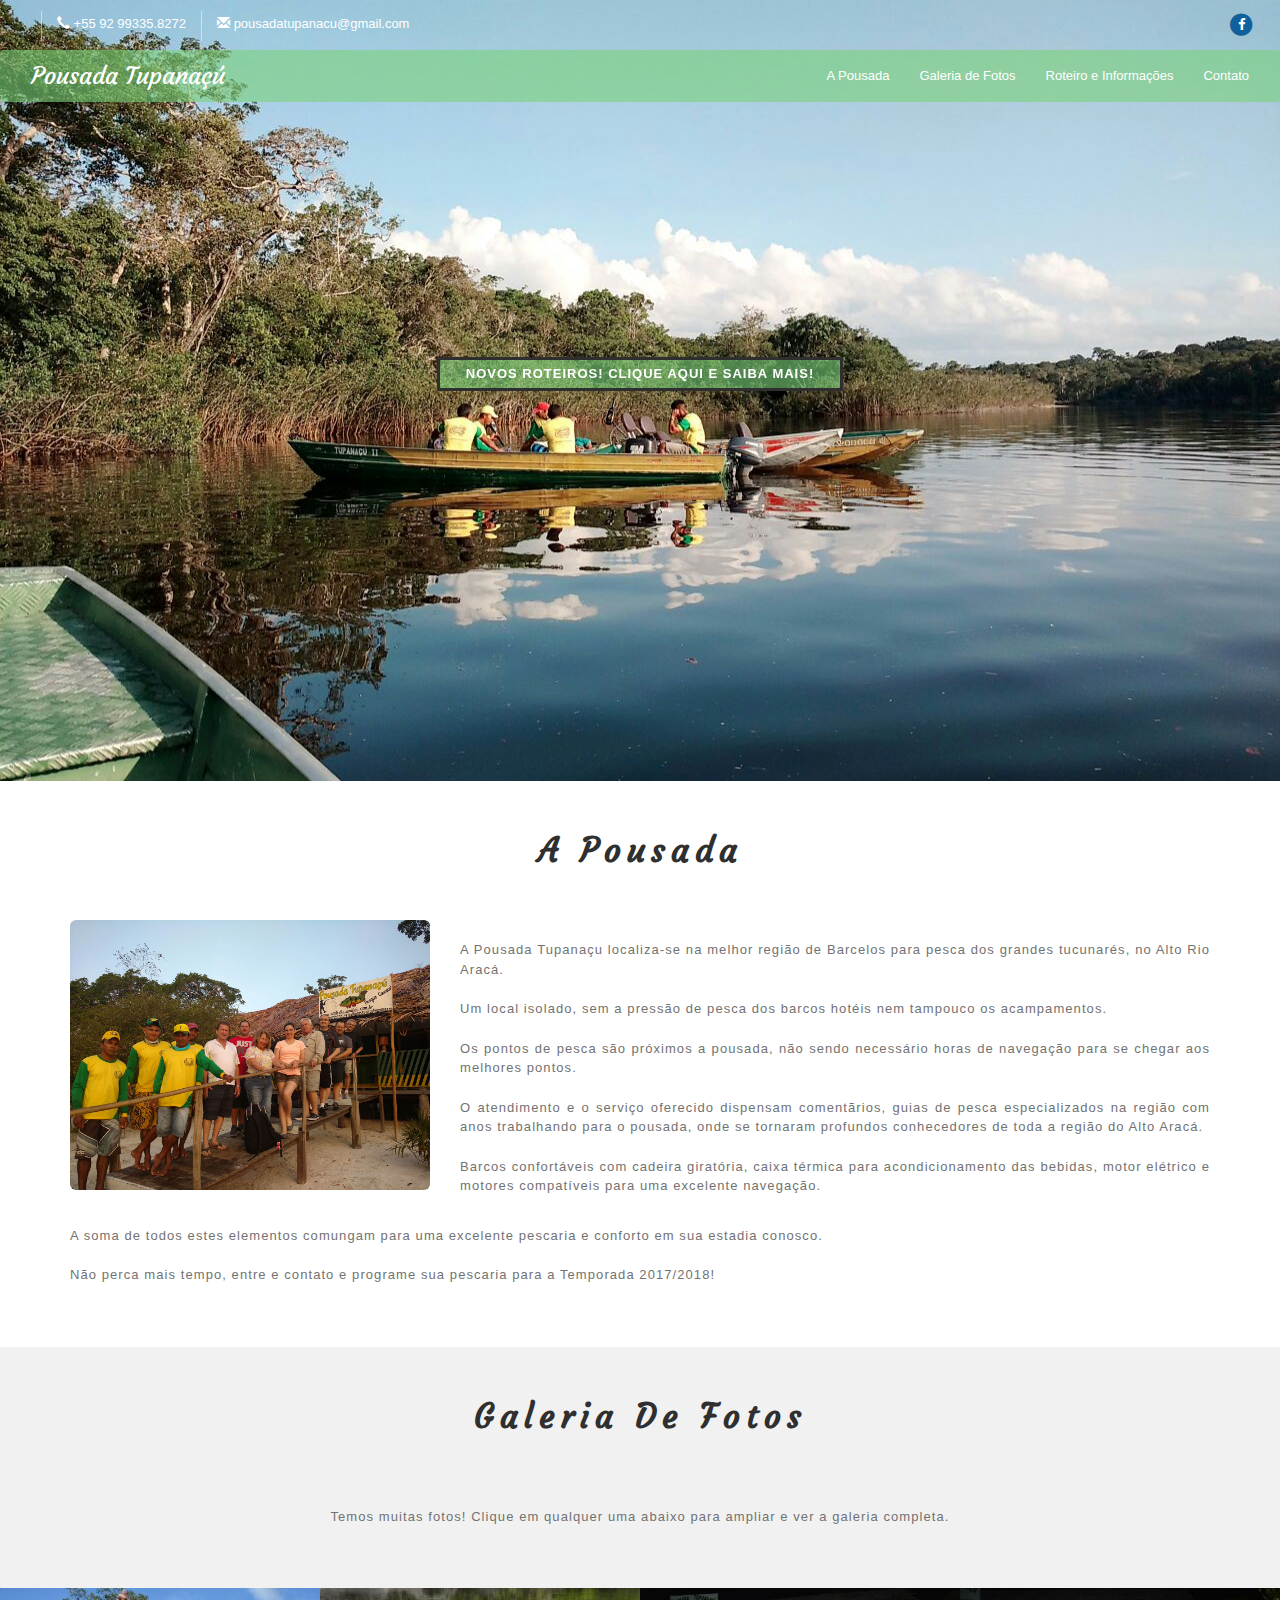
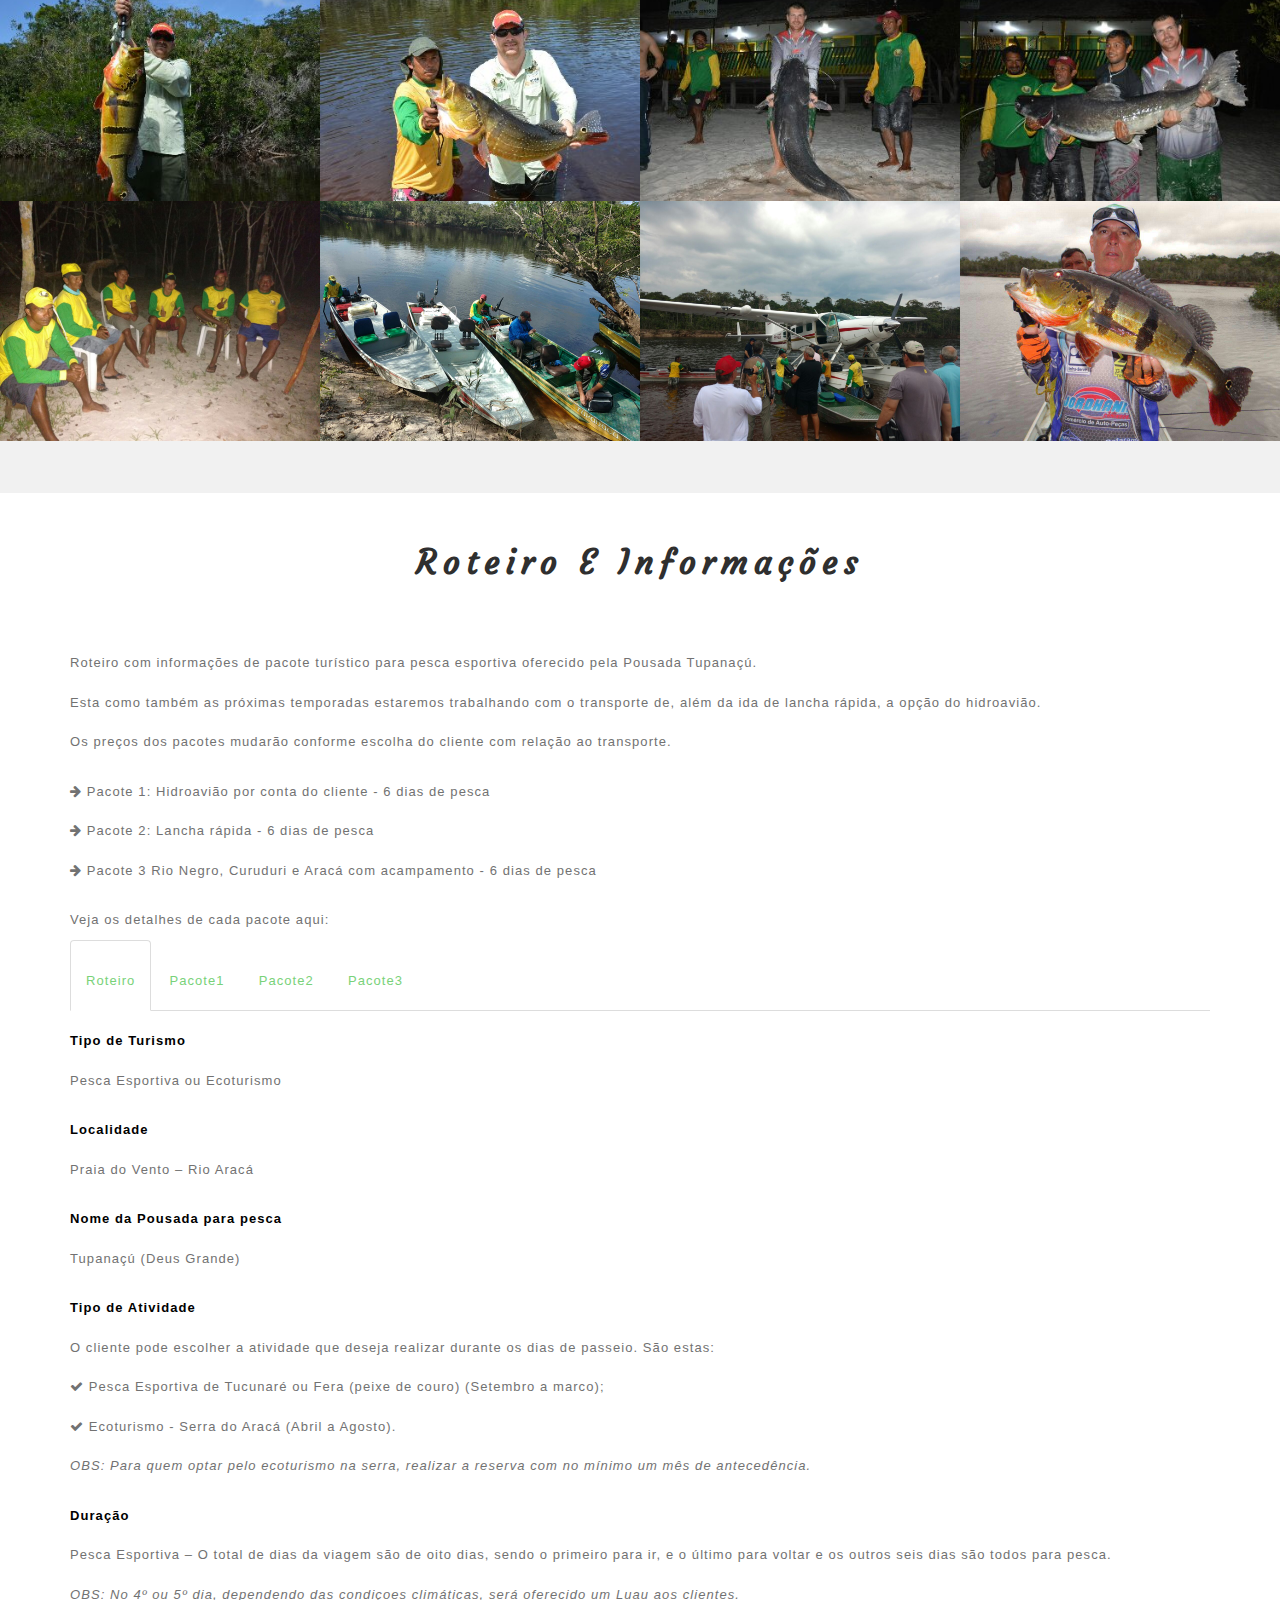
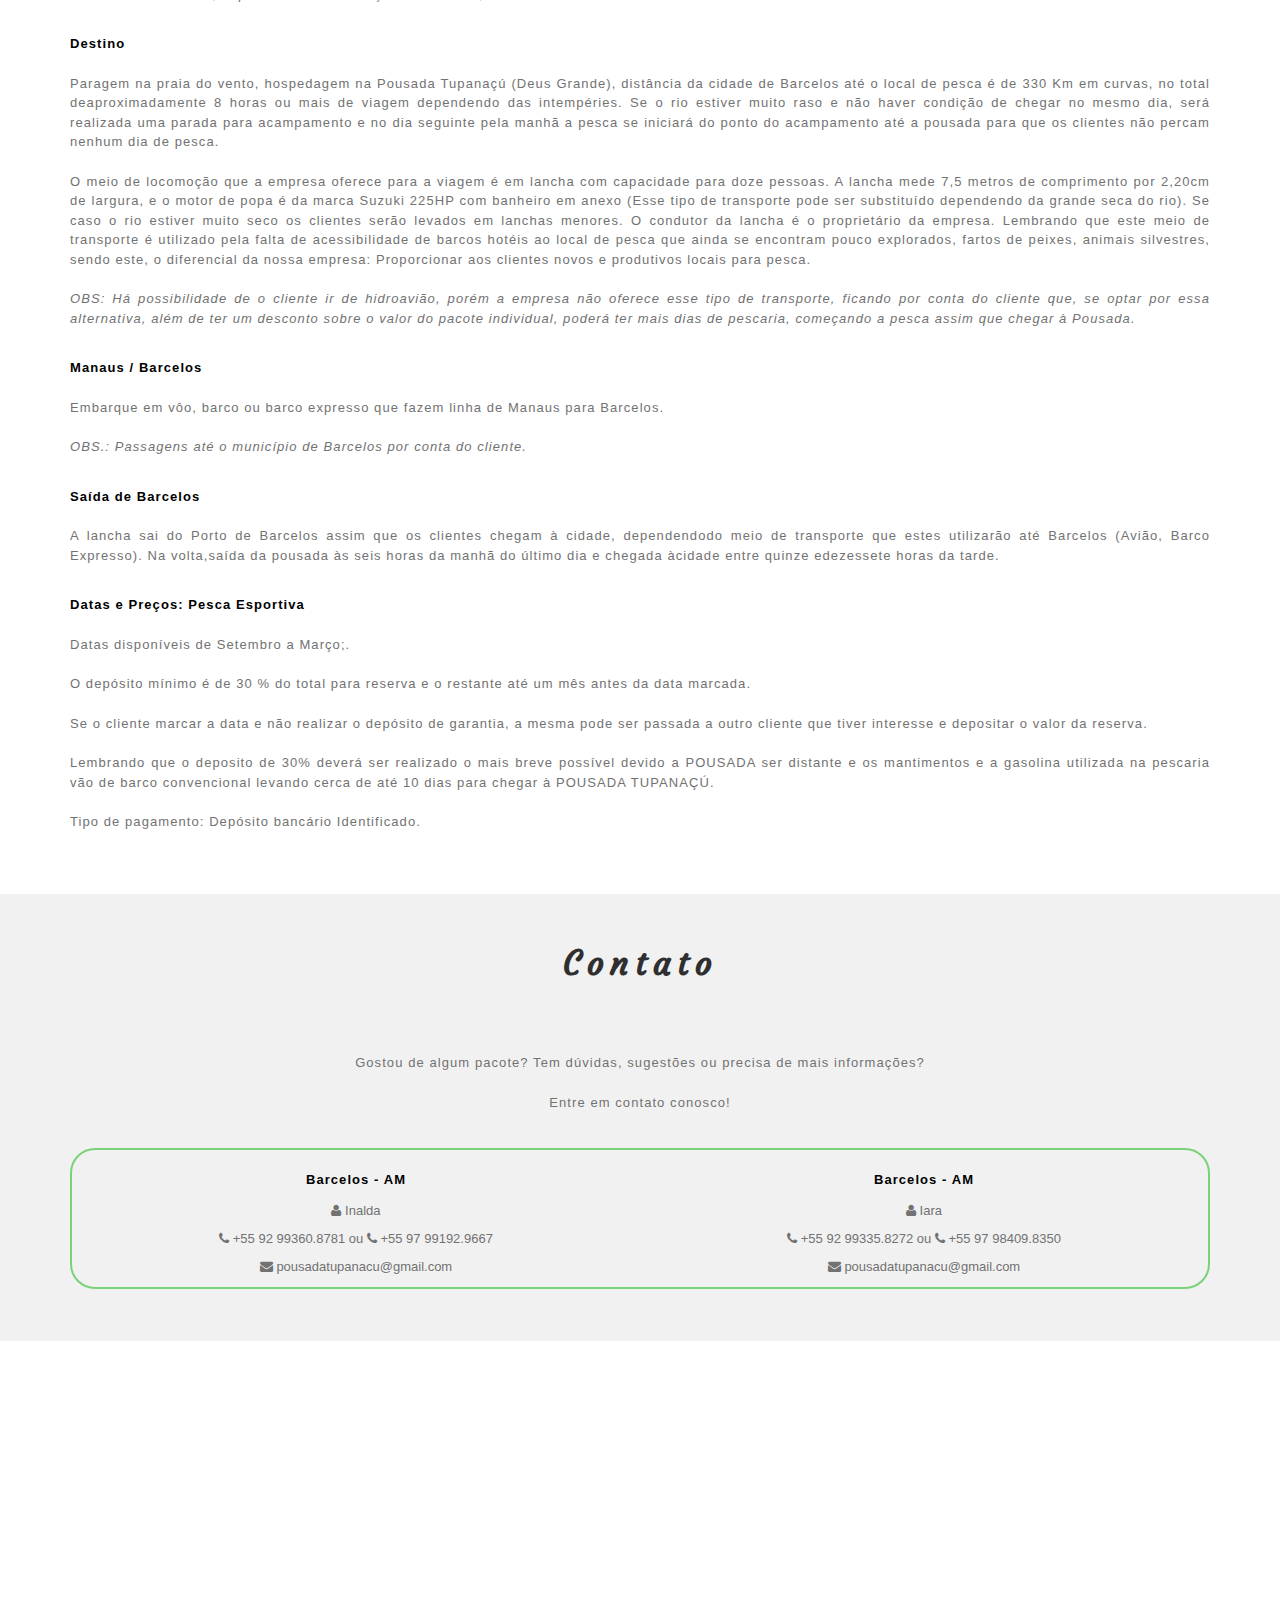
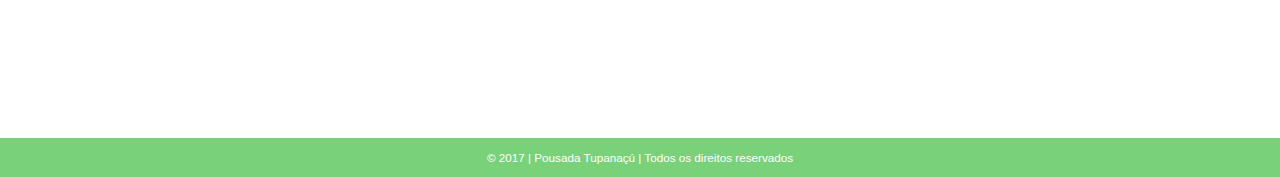
==== commit ac119b5a: "text" ====
--- a/index.html
+++ b/index.html
@@ -624,8 +624,8 @@
 							<div class="row ctm">
 								<div class="col-md-12">
 									<h2 style="text-align: left;">Dura&ccedil;&atilde;o</h2>
-									<h3>Pesca Esportiva – O total de dias da viagem s&atilde;o de oito dias, sendo o primeiro para ir, e o &uacute;ltimo para voltar e os outros seis dias s&atilde;o todos para pesca.</h3>
-									<h3 style="font-style: italic;">OBS: No 4º ou 5º dia, dependendo das condi&ccedil;&otilde;es clim&acute;ticas, ser&acute; oferecido um Luau aos clientes.</h3>
+									<h3>Pesca Esportiva – O total de dias da viagem s&atilde;o de oito dias, sendo o primeiro para ir, e o último para voltar e os outros seis dias s&atilde;o todos para pesca.</h3>
+									<h3 style="font-style: italic;">OBS: No 4º ou 5º dia, dependendo das condiçoes climáticas, será oferecido um Luau aos clientes.</h3>
 								</div>
 							</div>
 						
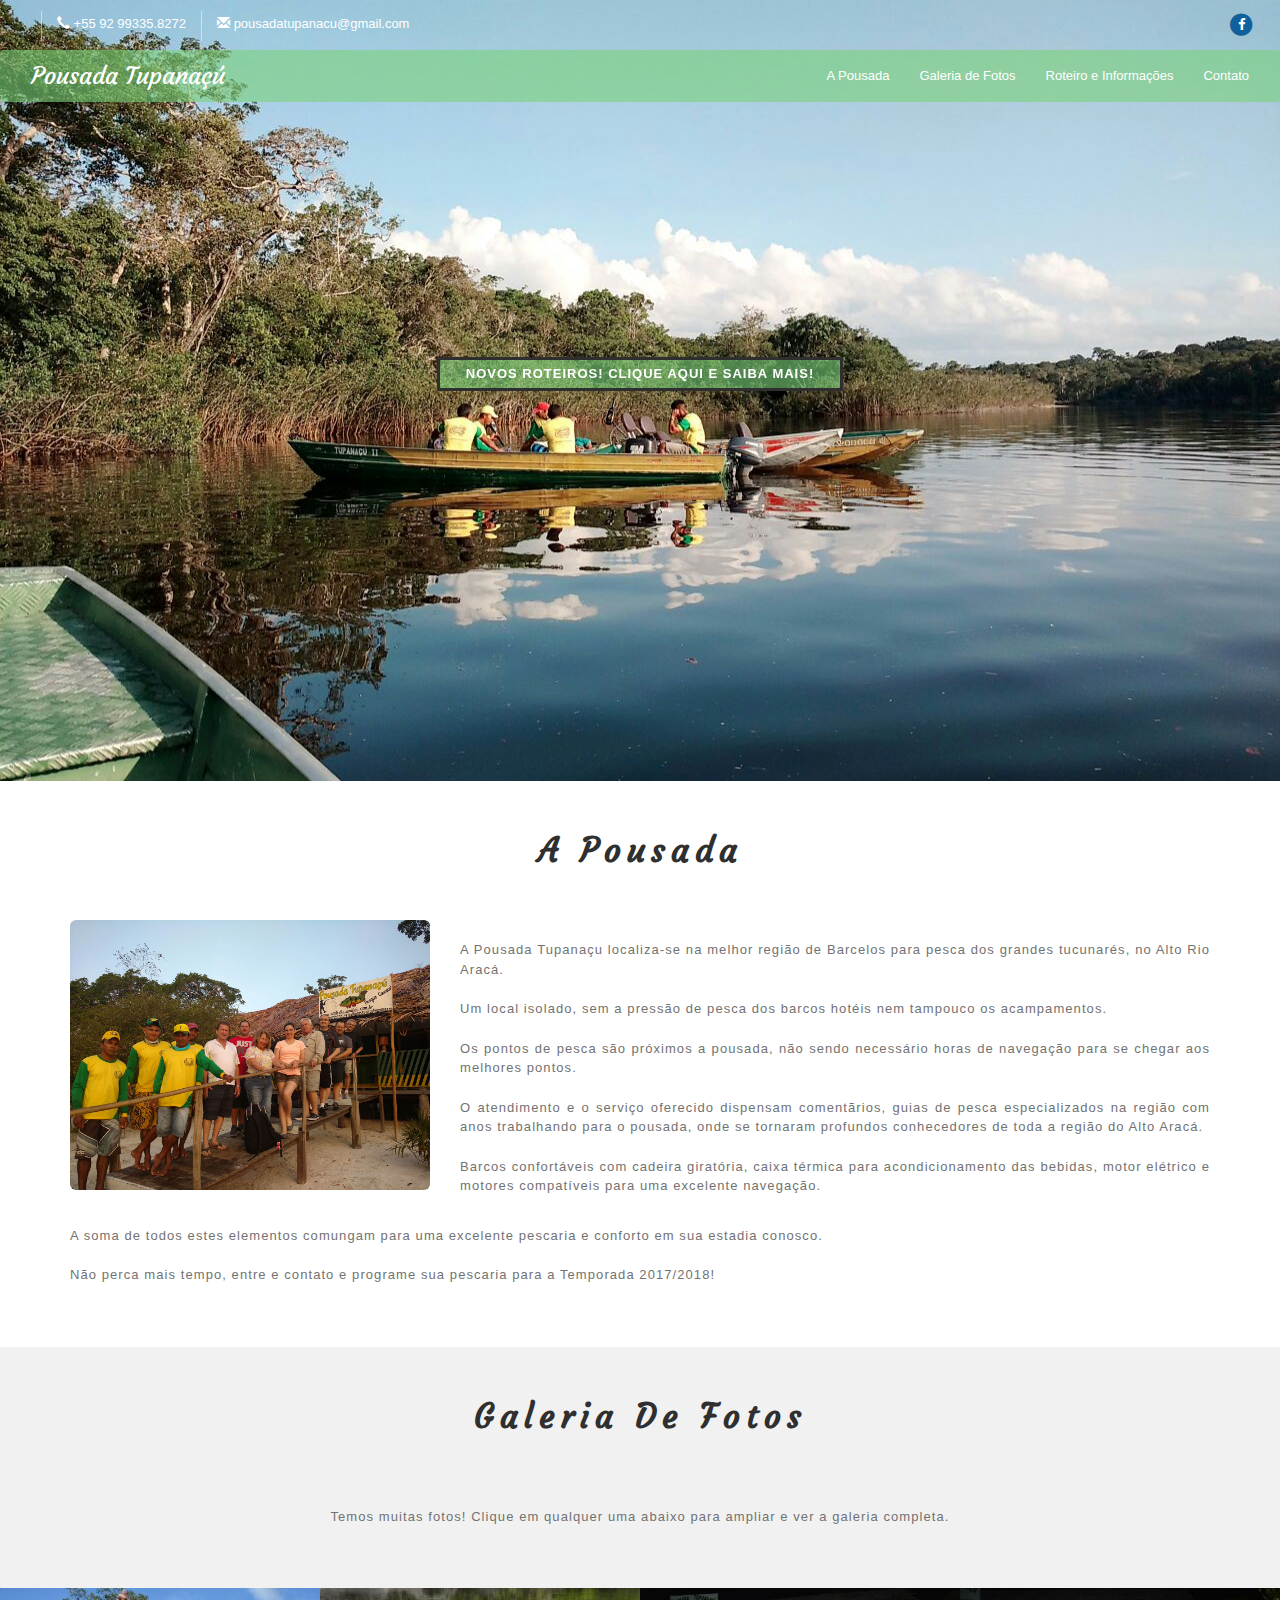
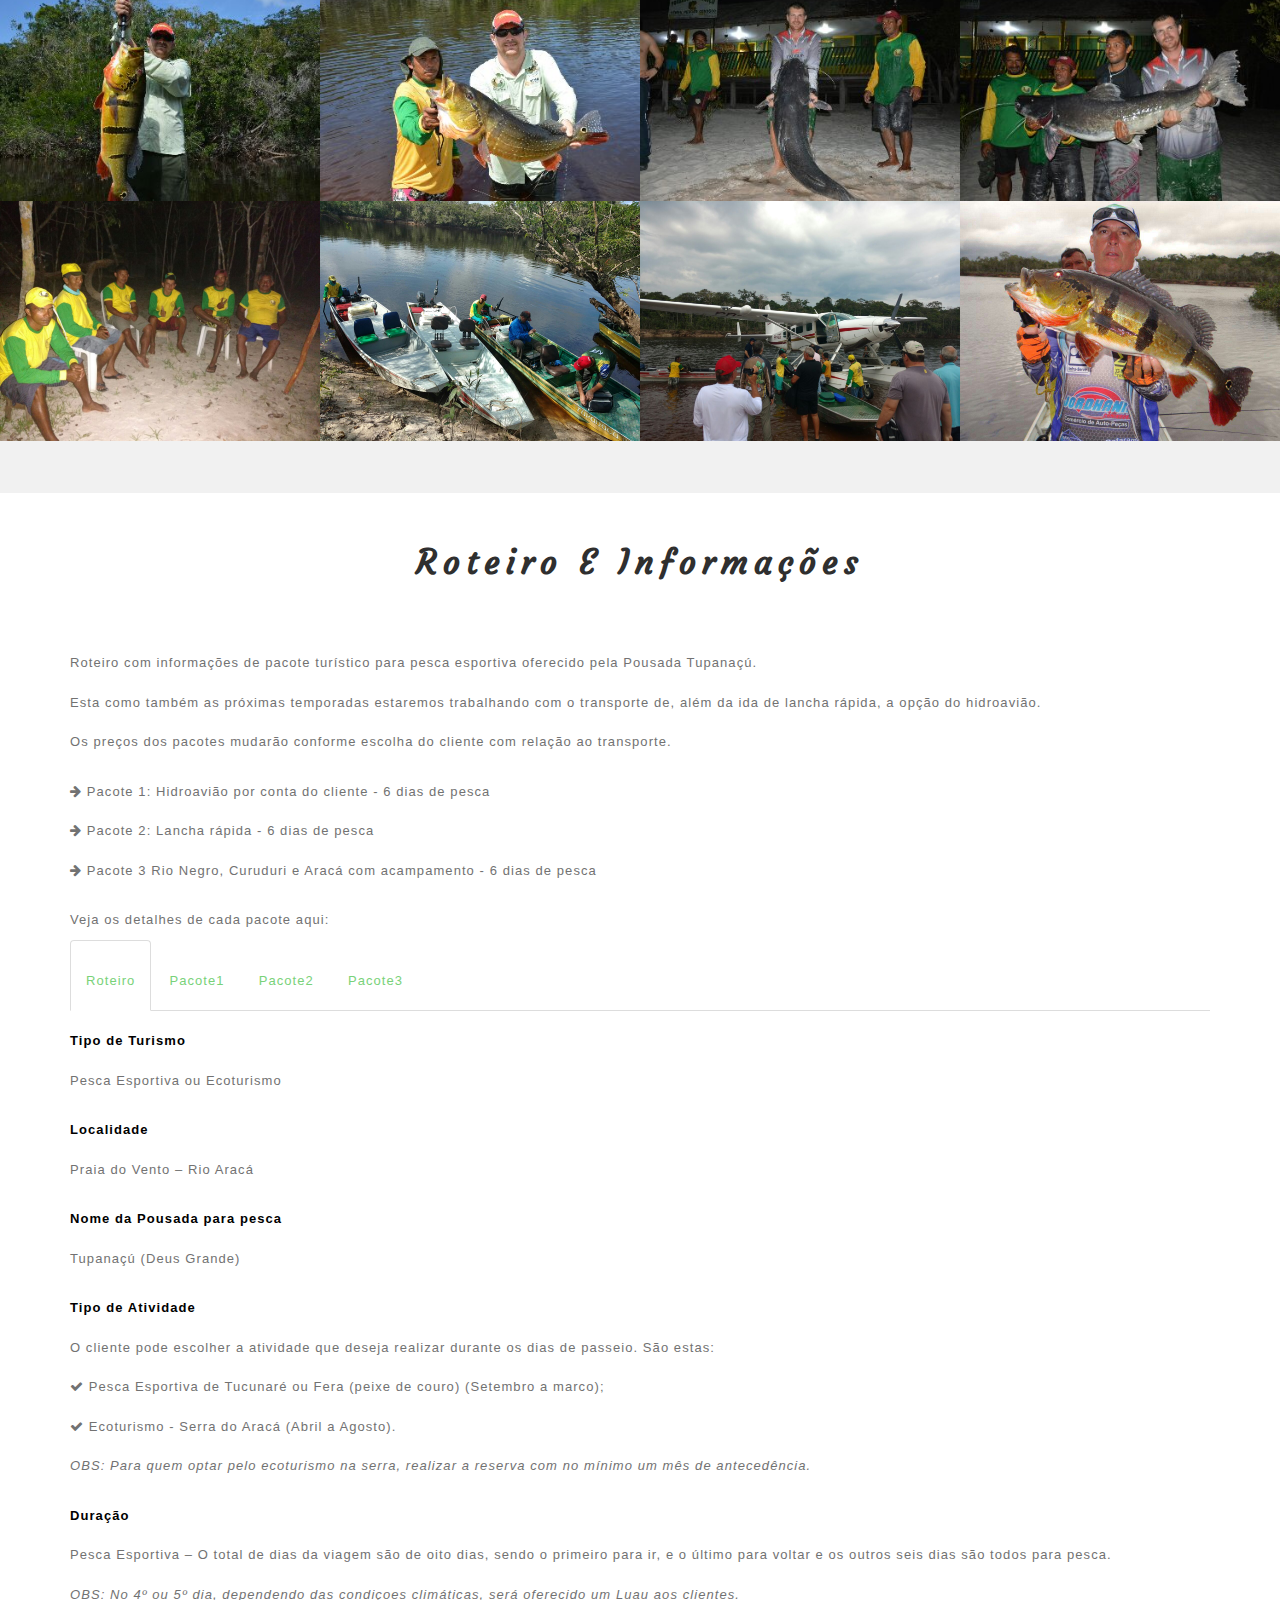
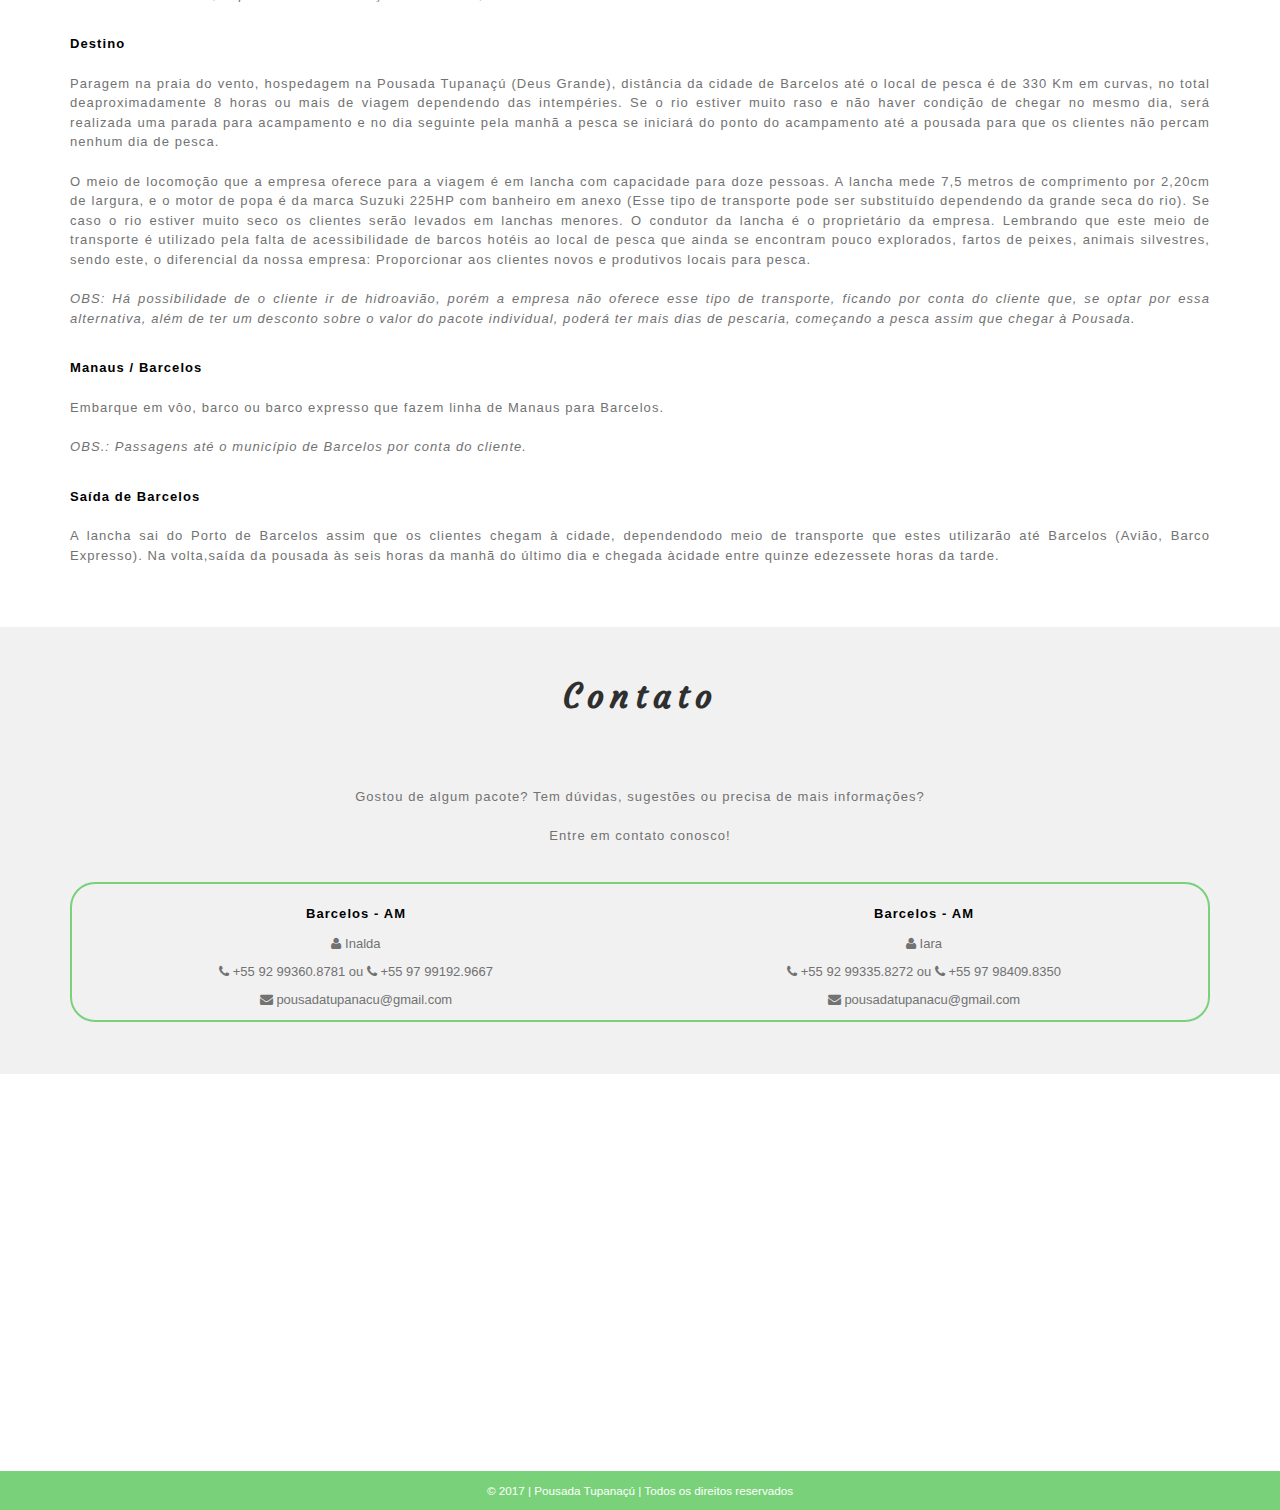
==== commit a62f3459: "text" ====
--- a/index.html
+++ b/index.html
@@ -653,19 +653,6 @@
 								</div>
 							</div>
 
-							<div class="row ctm">
-							
-								<div class="col-md-12">
-									<h2 style="text-align: left;">Datas e Pre&ccedil;os: Pesca Esportiva</h2>
-									<h3>Datas dispon&iacute;veis de Setembro a Mar&ccedil;o;.</h3>
-									<h3>O depósito mínimo é de 30 % do total para reserva e o restante até um mês antes da data marcada.</h3>
-									<h3>Se o cliente marcar a data e não realizar o depósito de garantia, a mesma pode ser passada a outro cliente que tiver interesse e depositar o valor da reserva.</h3>
-									<h3>Lembrando que o deposito de 30% deverá ser realizado o mais breve possível devido a POUSADA ser distante e os mantimentos e a gasolina utilizada na pescaria vão de barco convencional levando cerca de até 10 dias para chegar à POUSADA TUPANAÇÚ.</h3>
-									<h3>Tipo de pagamento: Depósito bancário Identificado.</h3>
-								</div>
-								
-							</div>
-
 						</div>	
 						<!-- //menu -->
 				
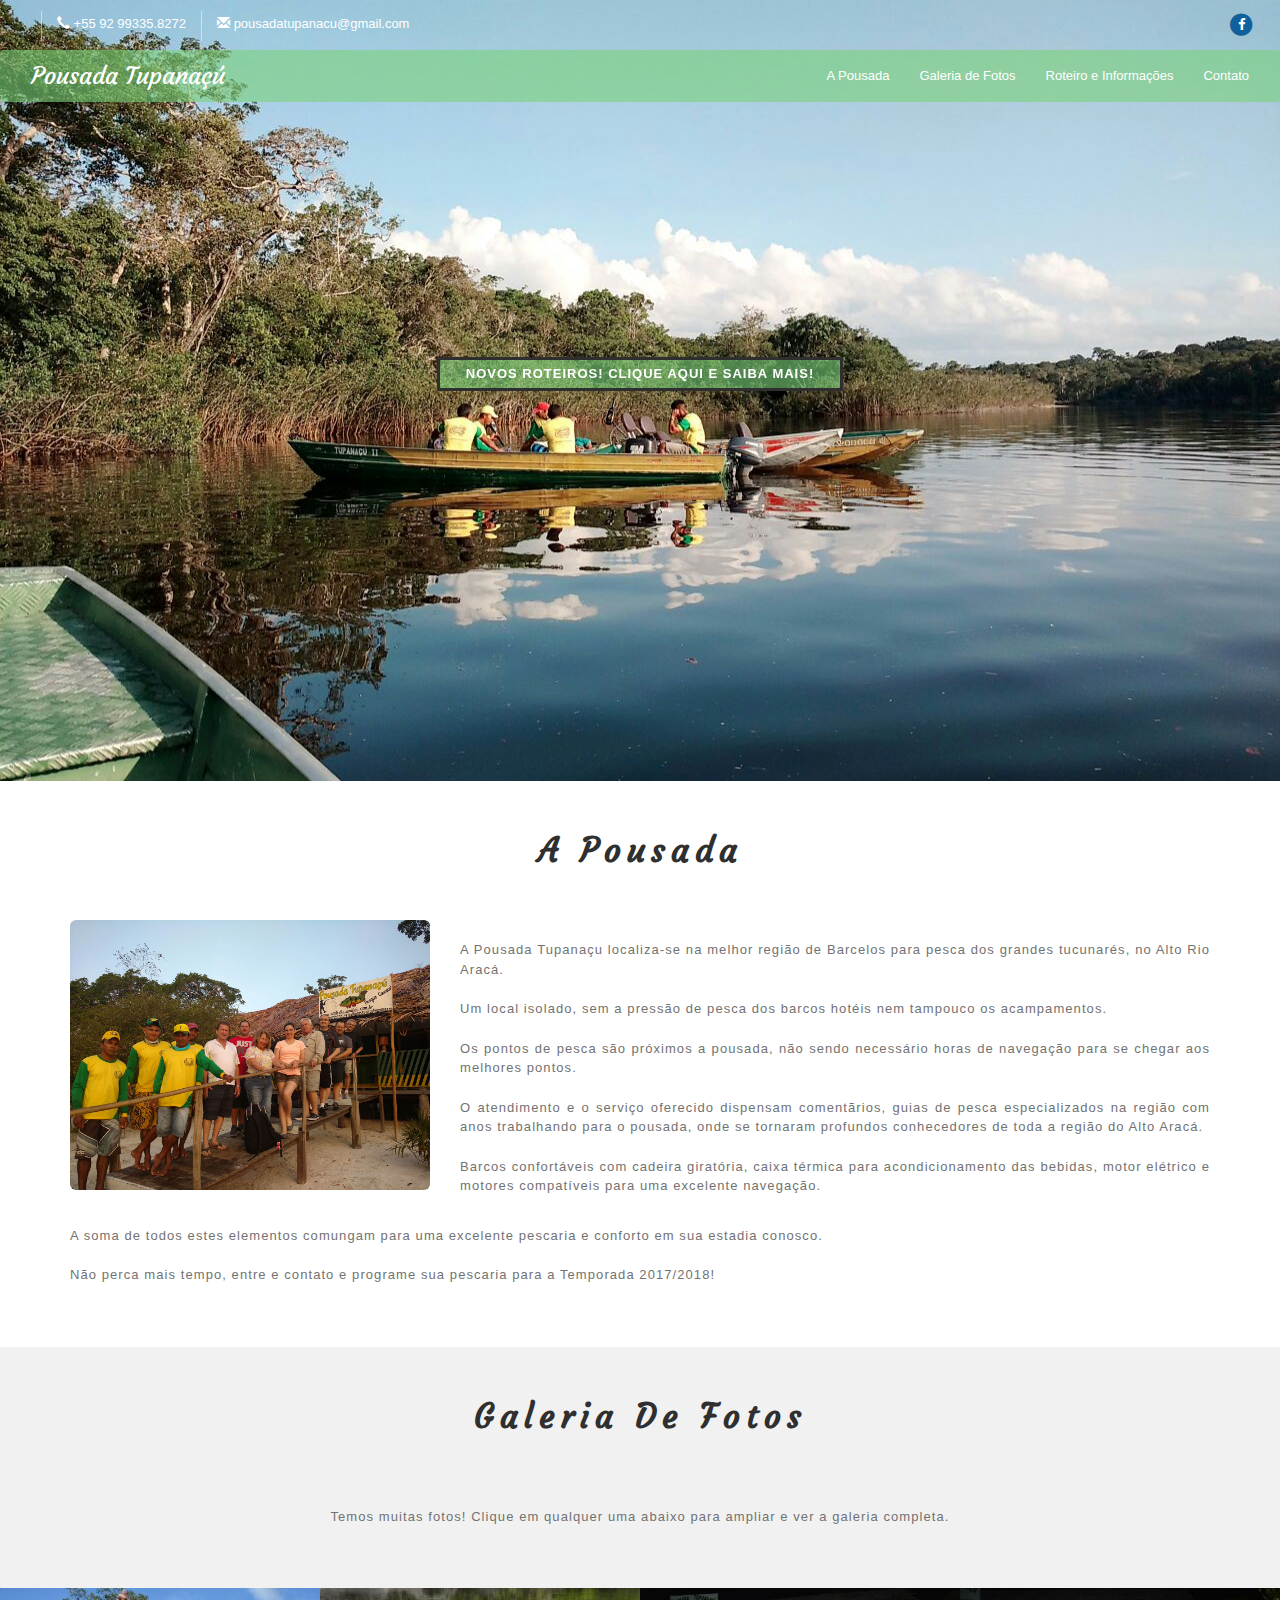
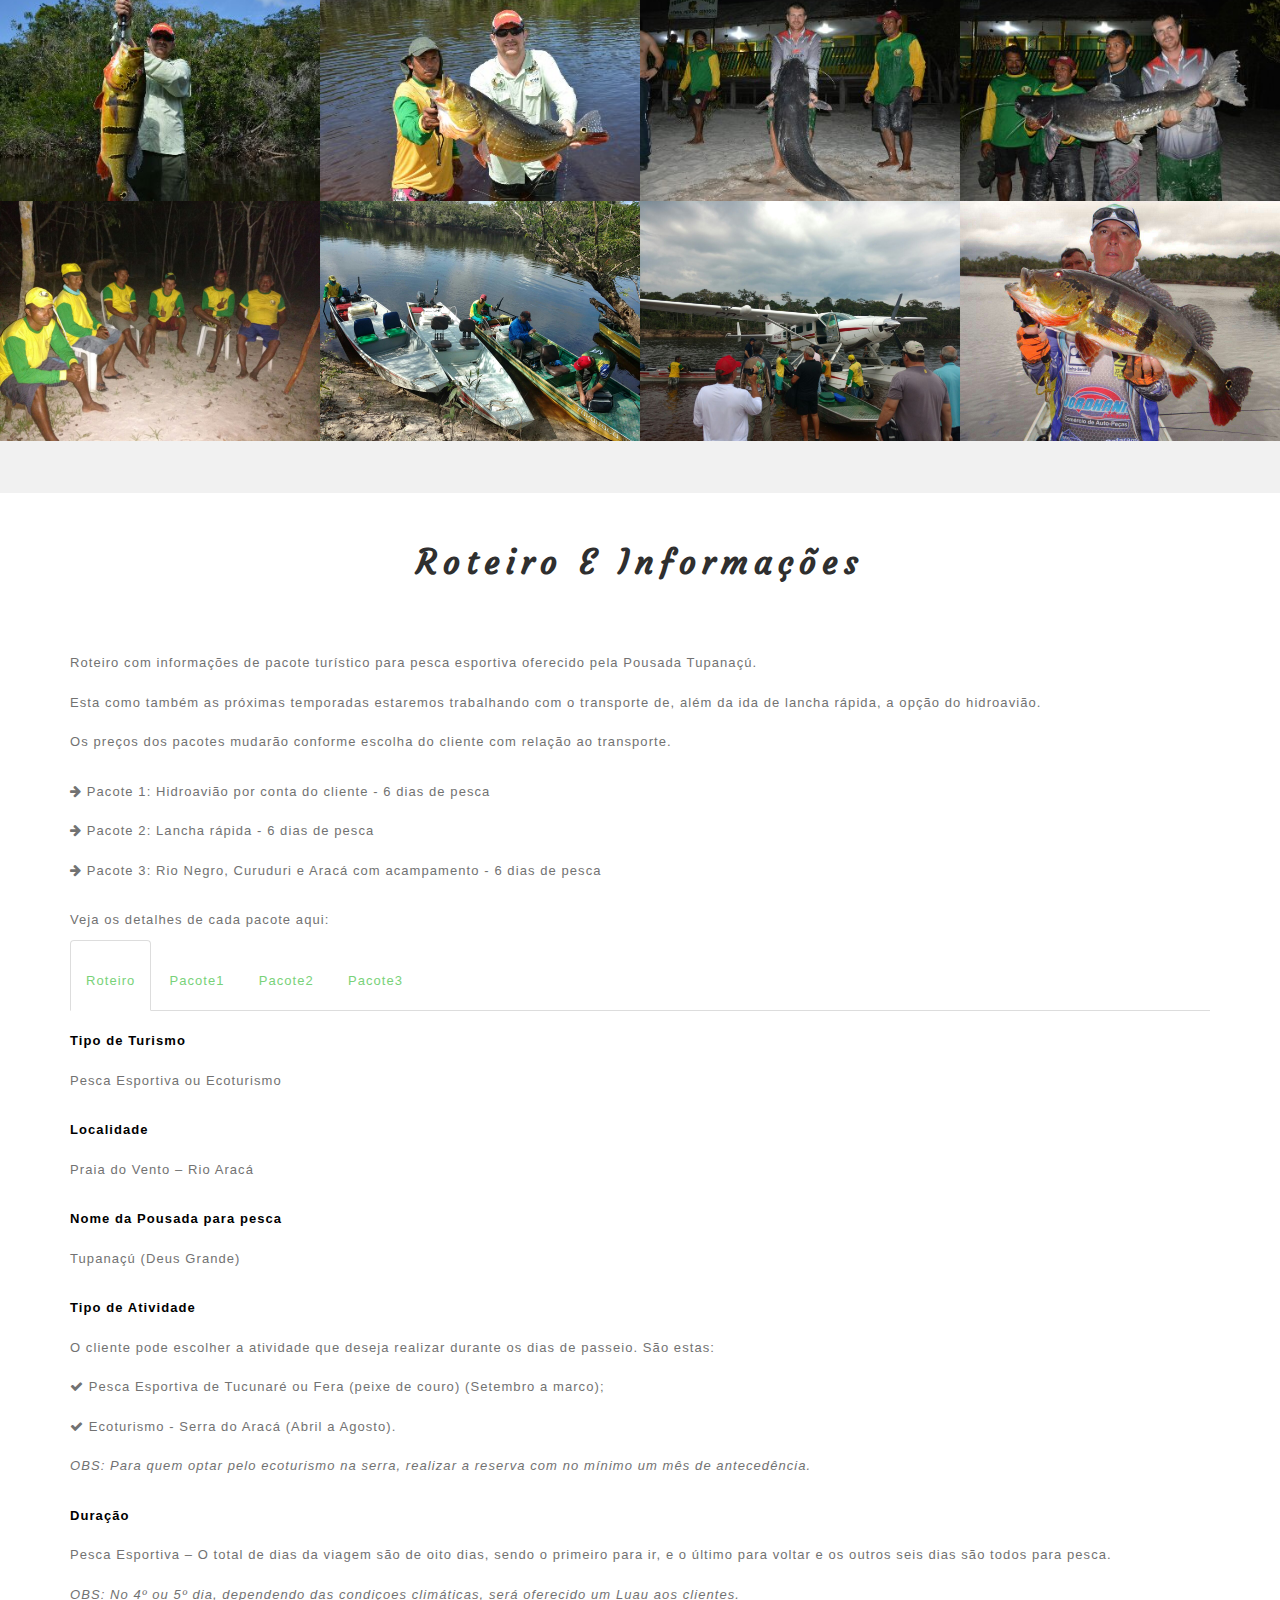
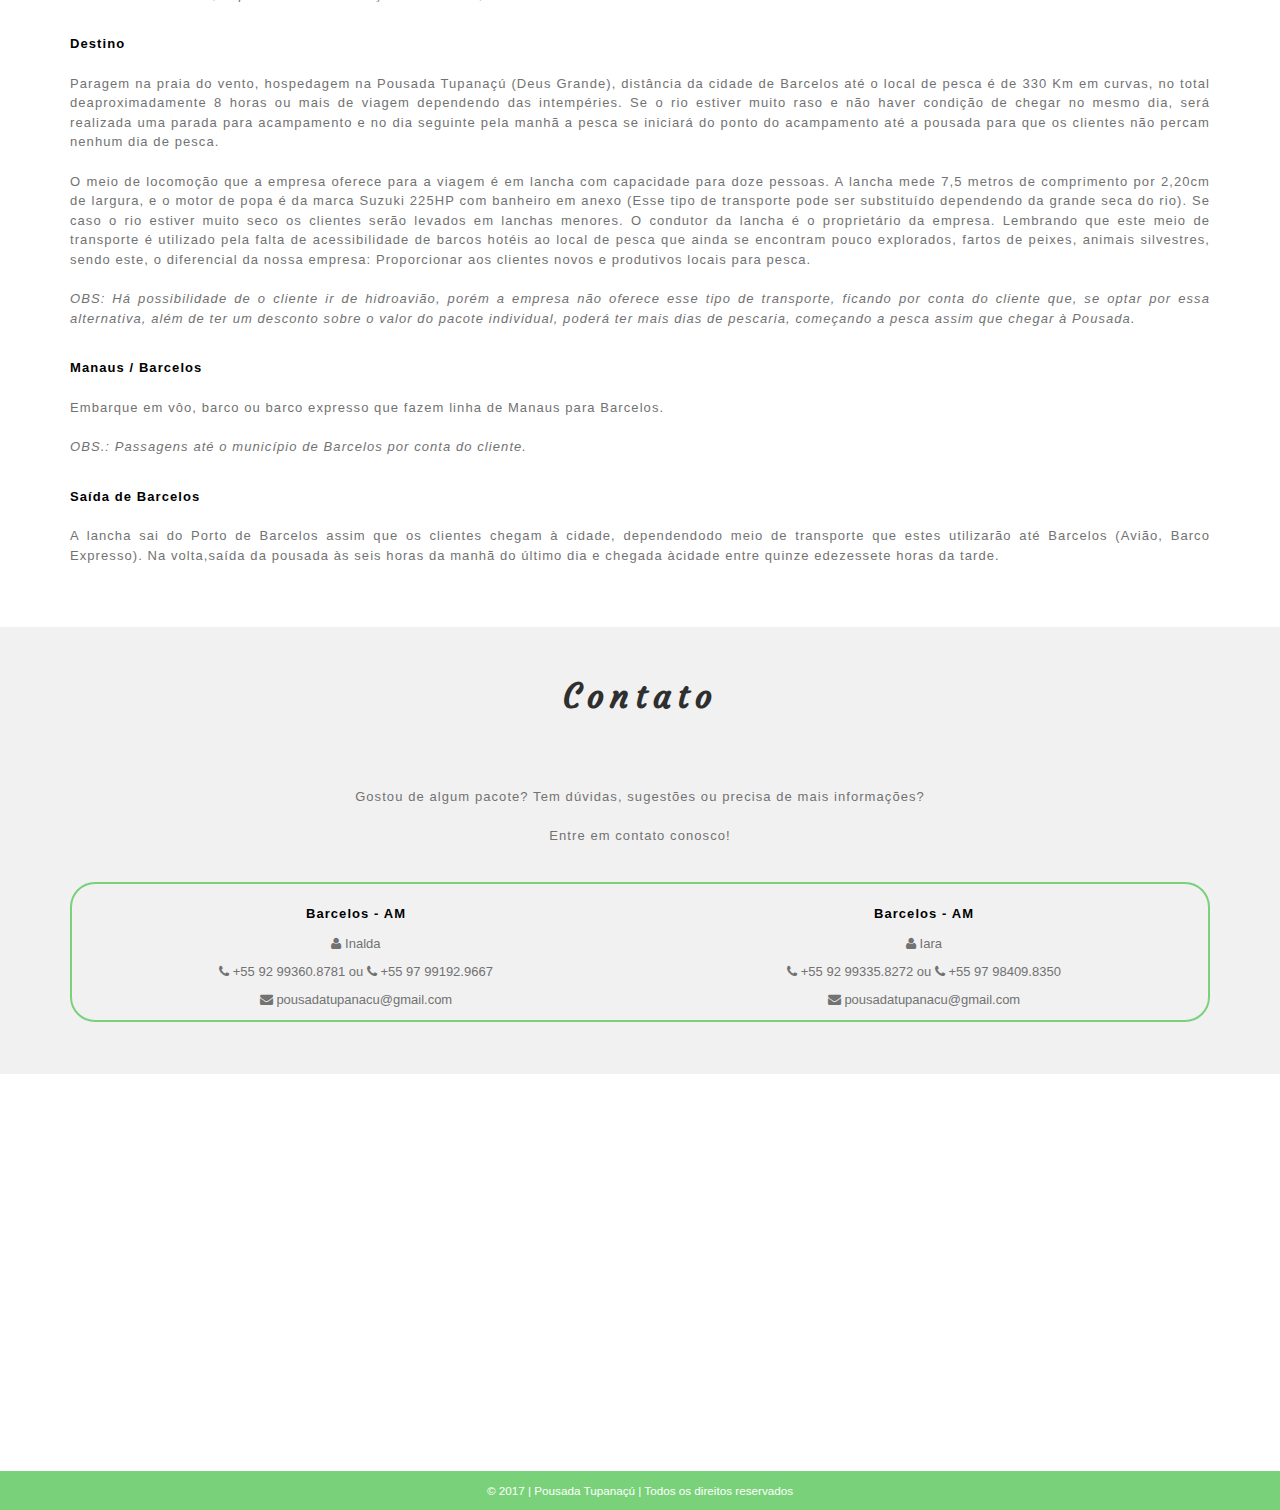
==== commit 790f5c47: "text" ====
--- a/index.html
+++ b/index.html
@@ -564,9 +564,9 @@
 
 				<div class="row">
 					<div class="col-md-12">
-						<h3><i class="fa fa-arrow-right" aria-hidden="true"></i> Pacote 1: Hidroavião por conta do cliente - 6 dias de pesca </h3>
-						<h3><i class="fa fa-arrow-right" aria-hidden="true"></i> Pacote 2: Lancha rápida - 6 dias de pesca</h3>
-						<h3><i class="fa fa-arrow-right" aria-hidden="true"></i> Pacote 3 Rio Negro, Curuduri e Aracá com acampamento - 6 dias de pesca</h3>
+						<h3 style="text-align: left;"><i class="fa fa-arrow-right" aria-hidden="true"></i> Pacote 1: Hidroavião por conta do cliente - 6 dias de pesca </h3>
+						<h3 style="text-align: left;"><i class="fa fa-arrow-right" aria-hidden="true"></i> Pacote 2: Lancha rápida - 6 dias de pesca</h3>
+						<h3 style="text-align: left;"><i class="fa fa-arrow-right" aria-hidden="true"></i> Pacote 3: Rio Negro, Curuduri e Aracá com acampamento - 6 dias de pesca</h3>
 					</div>
 				</div>
 				
@@ -662,32 +662,32 @@
 						
 							<div class="row ctm">
 								<div class="col-md-12">
-									<h2 style="text-align: left;">Para os clientes que optarem pelo transporte HIDROAVIÃO POR CONTA DOS CLIENTES OU DA EMPRESA RESPONSÁVEL PELA VENDA DO PACOTE.</h2>
-									<h3><i class="fa fa-arrow-right" aria-hidden="true"></i> Seis dias de pesca;</h3>
-									<h3><i class="fa fa-arrow-right" aria-hidden="true"></i> Esta opção elimina qualquer responsabilidade da empresa M.I. TEIXEIRA BATISTA pela contratação do hidroavião, ficando sob a responsabilidade do formador do grupo ou da empresa responsável pela venda do pacote quanto à contratação, pagamento ou qualquer imprevisto do mesmo.</h3>
+									<h2>Para os clientes que optarem pelo transporte HIDROAVIÃO POR CONTA DOS CLIENTES OU DA EMPRESA RESPONSÁVEL PELA VENDA DO PACOTE.</h2>
+									<h3 style="text-align: left;"><i class="fa fa-arrow-right" aria-hidden="true"></i> Seis dias de pesca;</h3>
+									<h3 style="text-align: left;"><i class="fa fa-arrow-right" aria-hidden="true"></i> Esta opção elimina qualquer responsabilidade da empresa M.I. TEIXEIRA BATISTA pela contratação do hidroavião, ficando sob a responsabilidade do formador do grupo ou da empresa responsável pela venda do pacote quanto à contratação, pagamento ou qualquer imprevisto do mesmo.</h3>
 								</div>
 							</div>
 							
 							<div class="row ctm">
 								<div class="col-md-12">
 									<h2 style="text-align: left;">Incluso:</h2>
-									<h3><i class="fa fa-arrow-right" aria-hidden="true"></i> Acomodações em quartos para duas pessoas (cama de solteiro), com ventilador de ambiente e WC;</h3>
-									<h3><i class="fa fa-arrow-right" aria-hidden="true"></i> Refeição com cardápios variados, tira gosto e aperitivos;</h3>
-									<h3><i class="fa fa-arrow-right" aria-hidden="true"></i> Bebidas (água mineral com e sem gás, refrigerante comum e zero, cerveja, caipirinha) sem limite de consumo;</h3>
-									<h3><i class="fa fa-arrow-right" aria-hidden="true"></i> Barcos de alumínio (voadeiras) para cada dupla de pescadores, cadeiras giratórias acolchoadas, 35 litros de gasolina por dia, motor de popa de 15HP, motor elétrico, caixa térmica abastecida e piloto conhecedor da região de pesca;</h3>
-									<h3><i class="fa fa-arrow-right" aria-hidden="true"></i> Serviço de camareira diário e lavagem de roupas.</h3>
+									<h3 style="text-align: left;"><i class="fa fa-arrow-right" aria-hidden="true"></i> Acomodações em quartos para duas pessoas (cama de solteiro), com ventilador de ambiente e WC;</h3>
+									<h3 style="text-align: left;"><i class="fa fa-arrow-right" aria-hidden="true"></i> Refeição com cardápios variados, tira gosto e aperitivos;</h3>
+									<h3 style="text-align: left;"><i class="fa fa-arrow-right" aria-hidden="true"></i> Bebidas (água mineral com e sem gás, refrigerante comum e zero, cerveja, caipirinha) sem limite de consumo;</h3>
+									<h3 style="text-align: left;"><i class="fa fa-arrow-right" aria-hidden="true"></i> Barcos de alumínio (voadeiras) para cada dupla de pescadores, cadeiras giratórias acolchoadas, 35 litros de gasolina por dia, motor de popa de 15HP, motor elétrico, caixa térmica abastecida e piloto conhecedor da região de pesca;</h3>
+									<h3 style="text-align: left;"><i class="fa fa-arrow-right" aria-hidden="true"></i> Serviço de camareira diário e lavagem de roupas.</h3>
 								</div>
 							</div>
 
 							<div class="row ctm">
 								<div class="col-md-12">
 									<h2 style="text-align: left;">N&atilde;o Incluso:</h2>
-									<h3><i class="fa fa-arrow-right" aria-hidden="true"></i> Equipamentos de pesca;</h3>
-									<h3><i class="fa fa-arrow-right" aria-hidden="true"></i> Outras bebidas não especificadas acima;</h3>
-									<h3><i class="fa fa-arrow-right" aria-hidden="true"></i> Gorjetas;</h3>
-									<h3><i class="fa fa-arrow-right" aria-hidden="true"></i> Transporte de Hidroavião de Manaus/Pousada/Manaus;</h3>
-									<h3><i class="fa fa-arrow-right" aria-hidden="true"></i> Transporte Aeroporto/Hotel/Aeroporto;</h3>
-									<h3><i class="fa fa-arrow-right" aria-hidden="true"></i> Refei&ccedil;&atilde;o e Pernoite em hotel no retorno à cidade.</h3>
+									<h3 style="text-align: left;"><i class="fa fa-arrow-right" aria-hidden="true"></i> Equipamentos de pesca;</h3>
+									<h3 style="text-align: left;"><i class="fa fa-arrow-right" aria-hidden="true"></i> Outras bebidas não especificadas acima;</h3>
+									<h3 style="text-align: left;"><i class="fa fa-arrow-right" aria-hidden="true"></i> Gorjetas;</h3>
+									<h3 style="text-align: left;"><i class="fa fa-arrow-right" aria-hidden="true"></i> Transporte de Hidroavião de Manaus/Pousada/Manaus;</h3>
+									<h3 style="text-align: left;"><i class="fa fa-arrow-right" aria-hidden="true"></i> Transporte Aeroporto/Hotel/Aeroporto;</h3>
+									<h3 style="text-align: left;"><i class="fa fa-arrow-right" aria-hidden="true"></i> Refei&ccedil;&atilde;o e Pernoite em hotel no retorno à cidade.</h3>
 									<h3 style="font-style: italic;">OBS: Para o grupo que optar pelo transporte de hidroavião, deve-se saber que, o local onde o Hidroavião ira pousar ficar um pouco distante da POUSADA, logo os clientes que decidirem sair pescando do local do pouso até a pousada deverá avisar antecipadamente a gerencia, caso todos os clientes decidirem por sair pescando do local do pouso do hidroavião, será servido um lanche no local do pouso e a alimentação dos mesmos (arroz, farofa, linguiça ou calabresa), caixas térmicas com as bebidas e todos os materiais necessários, caso queira seguir até a pousada o lanche será servido na mesma.</h3>
 								</div>
 							</div>
@@ -696,8 +696,8 @@
 								<div class="col-md-12">
 									<h2 style="text-align: left;">Datas e Pre&ccedil;os</h2>
 									
-									<h3><i class="fa fa-arrow-right" aria-hidden="true"></i> Datas dispon&iacute;veis: Setembro a Mar&ccedil;o</h3>
-									<h3><i class="fa fa-arrow-right" aria-hidden="true"></i> Valor R$5.360,00 por Pescador</h3>
+									<h3 style="text-align: left;"><i class="fa fa-arrow-right" aria-hidden="true"></i> Datas dispon&iacute;veis: Setembro a Mar&ccedil;o</h3>
+									<h3 style="text-align: left;"><i class="fa fa-arrow-right" aria-hidden="true"></i> Valor R$5.360,00 por Pescador</h3>
 									
 									<h3>O depósito mínimo é de 20 % do total para reserva e o restante até um mês antes da data marcada.</h3>
 									<h3>Se o cliente marcar a data e não realizar o depósito de garantia, a mesma pode ser passada a outro cliente que tiver interesse e depositar o valor da reserva.</h3>
@@ -714,35 +714,35 @@
 						
 							<div class="row ctm">
 								<div class="col-md-12">
-									<h2 style="text-align: left;">Para os clientes que optarem pelo transporte LANCHA RÁPIDA PACOTE DE SEIS DIAS DE PESCA</h2>
-									<h3><i class="fa fa-arrow-right" aria-hidden="true"></i> Seis dias de pesca – Oito dias no total incluindo ida e volta;</h3>
-									<h3><i class="fa fa-arrow-right" aria-hidden="true"></i> Pedimos aos clientes que pernoitem em Barcelos para que possam seguir viagem para a pousada ao amanhecer;</h3>
-									<h3><i class="fa fa-arrow-right" aria-hidden="true"></i> Número máximo de dez e mínimo de seis cliente;</h3>
-									<h3><i class="fa fa-arrow-right" aria-hidden="true"></i> Dependendo das condições do rio, poderá haver 1 ou 2 acampamentos, sendo que os clientes não perderão nenhum dia de pesca;</h3>
-									<h3><i class="fa fa-arrow-right" aria-hidden="true"></i> Acampamento estilo Tupanaçú: Chuveiro, Banheiro com vaso improvisado, Barracas de acampamentos com colchões e ventiladores, gerador de luz a noite toda.</h3>
+									<h2>Para os clientes que optarem pelo transporte LANCHA RÁPIDA PACOTE DE SEIS DIAS DE PESCA</h2>
+									<h3 style="text-align: left;"><i class="fa fa-arrow-right" aria-hidden="true"></i> Seis dias de pesca – Oito dias no total incluindo ida e volta;</h3>
+									<h3 style="text-align: left;"><i class="fa fa-arrow-right" aria-hidden="true"></i> Pedimos aos clientes que pernoitem em Barcelos para que possam seguir viagem para a pousada ao amanhecer;</h3>
+									<h3 style="text-align: left;"><i class="fa fa-arrow-right" aria-hidden="true"></i> Número máximo de dez e mínimo de seis cliente;</h3>
+									<h3 style="text-align: left;"><i class="fa fa-arrow-right" aria-hidden="true"></i> Dependendo das condições do rio, poderá haver 1 ou 2 acampamentos, sendo que os clientes não perderão nenhum dia de pesca;</h3>
+									<h3 style="text-align: left;"><i class="fa fa-arrow-right" aria-hidden="true"></i> Acampamento estilo Tupanaçú: Chuveiro, Banheiro com vaso improvisado, Barracas de acampamentos com colchões e ventiladores, gerador de luz a noite toda.</h3>
 								</div>
 							</div>
 							
 							<div class="row ctm">
 								<div class="col-md-12">
 									<h2 style="text-align: left;">Incluso:</h2>
-									<h3><i class="fa fa-arrow-right" aria-hidden="true"></i> Acomodações em quartos para duas pessoas (cama de solteiro), com ventilador de ambiente e WC;</h3>
-									<h3><i class="fa fa-arrow-right" aria-hidden="true"></i> Refeição com cardápios variados, tira gosto e aperitivos;</h3>
-									<h3><i class="fa fa-arrow-right" aria-hidden="true"></i> Bebidas (água mineral com e sem gás, refrigerante comum e zero, cerveja, caipirinha) sem limite de consumo;</h3>
-									<h3><i class="fa fa-arrow-right" aria-hidden="true"></i> Barcos de alumínio (voadeiras) para cada dupla de pescadores, cadeiras giratórias acolchoadas, 35 litros de gasolina por dia, motor de popa de 15HP, motor elétrico, caixa térmica abastecida e piloto conhecedor da região de pesca;</h3>
-									<h3><i class="fa fa-arrow-right" aria-hidden="true"></i> Transporte em Barcelos Aeroporto/Lancha/Aeroporto;</h3>
-									<h3><i class="fa fa-arrow-right" aria-hidden="true"></i> Serviço de camareira diário e lavagem de roupas.</h3>
+									<h3 style="text-align: left;"><i class="fa fa-arrow-right" aria-hidden="true"></i> Acomodações em quartos para duas pessoas (cama de solteiro), com ventilador de ambiente e WC;</h3>
+									<h3 style="text-align: left;"><i class="fa fa-arrow-right" aria-hidden="true"></i> Refeição com cardápios variados, tira gosto e aperitivos;</h3>
+									<h3 style="text-align: left;"><i class="fa fa-arrow-right" aria-hidden="true"></i> Bebidas (água mineral com e sem gás, refrigerante comum e zero, cerveja, caipirinha) sem limite de consumo;</h3>
+									<h3 style="text-align: left;"><i class="fa fa-arrow-right" aria-hidden="true"></i> Barcos de alumínio (voadeiras) para cada dupla de pescadores, cadeiras giratórias acolchoadas, 35 litros de gasolina por dia, motor de popa de 15HP, motor elétrico, caixa térmica abastecida e piloto conhecedor da região de pesca;</h3>
+									<h3 style="text-align: left;"><i class="fa fa-arrow-right" aria-hidden="true"></i> Transporte em Barcelos Aeroporto/Lancha/Aeroporto;</h3>
+									<h3 style="text-align: left;"><i class="fa fa-arrow-right" aria-hidden="true"></i> Serviço de camareira diário e lavagem de roupas.</h3>
 								</div>
 							</div>
 
 							<div class="row ctm">
 								<div class="col-md-12">
 									<h2 style="text-align: left;">N&atilde;o Incluso:</h2>
-									<h3><i class="fa fa-arrow-right" aria-hidden="true"></i> Transporte Manaus/Barcelos/ e Barcelos/Manaus;</h3>
-									<h3><i class="fa fa-arrow-right" aria-hidden="true"></i> Equipamentos de pesca;</h3>
-									<h3><i class="fa fa-arrow-right" aria-hidden="true"></i> Outras bebidas não especificadas acima;</h3>
-									<h3><i class="fa fa-arrow-right" aria-hidden="true"></i> Gorjetas;</h3>
-									<h3><i class="fa fa-arrow-right" aria-hidden="true"></i> Transporte, Refeição e Pernoite em hotel em Manaus e Barcelos.</h3>
+									<h3 style="text-align: left;"><i class="fa fa-arrow-right" aria-hidden="true"></i> Transporte Manaus/Barcelos/ e Barcelos/Manaus;</h3>
+									<h3 style="text-align: left;"><i class="fa fa-arrow-right" aria-hidden="true"></i> Equipamentos de pesca;</h3>
+									<h3 style="text-align: left;"><i class="fa fa-arrow-right" aria-hidden="true"></i> Outras bebidas não especificadas acima;</h3>
+									<h3 style="text-align: left;"><i class="fa fa-arrow-right" aria-hidden="true"></i> Gorjetas;</h3>
+									<h3 style="text-align: left;"><i class="fa fa-arrow-right" aria-hidden="true"></i> Transporte, Refeição e Pernoite em hotel em Manaus e Barcelos.</h3>
 								</div>
 							</div>
 							
@@ -750,8 +750,8 @@
 								<div class="col-md-12">
 									<h2 style="text-align: left;">Datas e Pre&ccedil;os</h2>
 									
-									<h3><i class="fa fa-arrow-right" aria-hidden="true"></i> Datas dispon&iacute;veis: Setembro a Mar&ccedil;o</h3>
-									<h3><i class="fa fa-arrow-right" aria-hidden="true"></i> Valor R$5.864,00 por Pescador</h3>
+									<h3 style="text-align: left;"><i class="fa fa-arrow-right" aria-hidden="true"></i> Datas dispon&iacute;veis: Setembro a Mar&ccedil;o</h3>
+									<h3 style="text-align: left;"><i class="fa fa-arrow-right" aria-hidden="true"></i> Valor R$5.864,00 por Pescador</h3>
 									
 									<h3>O depósito mínimo é de 20 % do total para reserva e o restante até um mês antes da data marcada.</h3>
 									<h3>Se o cliente marcar a data e não realizar o depósito de garantia, a mesma pode ser passada a outro cliente que tiver interesse e depositar o valor da reserva.</h3>
@@ -768,32 +768,32 @@
 
 							<div class="row ctm">
 								<div class="col-md-12">
-									<h2 style="text-align: left;">Para os clientes que quiserem se aventurar em uma pescaria no Rio Negro, Curuduri e Aracá, nós estamos oferecendo pacotes para ACAMPAMENTO.</h2>
-									<h3><i class="fa fa-arrow-right" aria-hidden="true"></i> Seis dias de pesca;</h3>
-									<h3><i class="fa fa-arrow-right" aria-hidden="true"></i> Número máximo de oito e mínimo de quatro clientes;</h3>
-									<h3><i class="fa fa-arrow-right" aria-hidden="true"></i> Acampamento estilo Tupanaçú: Chuveiro, Banheiro com vaso improvisado, Barracas de acampamentos com colchões e ventiladores, gerador de luz a noite toda.</h3>
+									<h2>Para os clientes que quiserem se aventurar em uma pescaria no Rio Negro, Curuduri e Aracá, nós estamos oferecendo pacotes para ACAMPAMENTO.</h2>
+									<h3 style="text-align: left;"><i class="fa fa-arrow-right" aria-hidden="true"></i> Seis dias de pesca;</h3>
+									<h3 style="text-align: left;"><i class="fa fa-arrow-right" aria-hidden="true"></i> Número máximo de oito e mínimo de quatro clientes;</h3>
+									<h3 style="text-align: left;"><i class="fa fa-arrow-right" aria-hidden="true"></i> Acampamento estilo Tupanaçú: Chuveiro, Banheiro com vaso improvisado, Barracas de acampamentos com colchões e ventiladores, gerador de luz a noite toda.</h3>
 								</div>
 							</div>
 
 							<div class="row ctm">
 								<div class="col-md-12">
 									<h2 style="text-align: left;">Incluso:</h2>
-									<h3><i class="fa fa-arrow-right" aria-hidden="true"></i> Refeição com cardápios variados, tira gosto e aperitivos;</h3>
-									<h3><i class="fa fa-arrow-right" aria-hidden="true"></i> Bebidas (água mineral com e sem gás, refrigerante comum e zero, cerveja, caipirinha) sem limite de consumo;</h3>
-									<h3><i class="fa fa-arrow-right" aria-hidden="true"></i> Barcos de alumínio (voadeiras) para cada dupla de pescadores, cadeiras giratórias acolchoadas, 35 litros de gasolina por dia, motor de popa de 15HP, motor elétrico, caixa térmica abastecida e piloto conhecedor da região de pesca;</h3>
-									<h3><i class="fa fa-arrow-right" aria-hidden="true"></i> Transporte em Barcelos Aeroporto/Lancha/Aeroporto;</h3>
-									<h3><i class="fa fa-arrow-right" aria-hidden="true"></i> Serviço diário e lavagem de roupas.</h3>
+									<h3 style="text-align: left;"><i class="fa fa-arrow-right" aria-hidden="true"></i> Refeição com cardápios variados, tira gosto e aperitivos;</h3>
+									<h3 style="text-align: left;"><i class="fa fa-arrow-right" aria-hidden="true"></i> Bebidas (água mineral com e sem gás, refrigerante comum e zero, cerveja, caipirinha) sem limite de consumo;</h3>
+									<h3 style="text-align: left;"><i class="fa fa-arrow-right" aria-hidden="true"></i> Barcos de alumínio (voadeiras) para cada dupla de pescadores, cadeiras giratórias acolchoadas, 35 litros de gasolina por dia, motor de popa de 15HP, motor elétrico, caixa térmica abastecida e piloto conhecedor da região de pesca;</h3>
+									<h3 style="text-align: left;"><i class="fa fa-arrow-right" aria-hidden="true"></i> Transporte em Barcelos Aeroporto/Lancha/Aeroporto;</h3>
+									<h3 style="text-align: left;"><i class="fa fa-arrow-right" aria-hidden="true"></i> Serviço diário e lavagem de roupas.</h3>
 								</div>
 							</div>
 
 							<div class="row ctm">
 								<div class="col-md-12">
 									<h2 style="text-align: left;">N&atilde;o Incluso:</h2>
-									<h3><i class="fa fa-arrow-right" aria-hidden="true"></i> Transporte Manaus/Barcelos/ e Barcelos/Manaus;</h3>
-									<h3><i class="fa fa-arrow-right" aria-hidden="true"></i> Equipamentos de pesca;</h3>
-									<h3><i class="fa fa-arrow-right" aria-hidden="true"></i> Outras bebidas não especificadas acima;</h3>
-									<h3><i class="fa fa-arrow-right" aria-hidden="true"></i> Gorjetas;</h3>
-									<h3><i class="fa fa-arrow-right" aria-hidden="true"></i> Transporte, Refeição e Pernoite em hotel em Manaus e Barcelos.</h3>
+									<h3 style="text-align: left;"><i class="fa fa-arrow-right" aria-hidden="true"></i> Transporte Manaus/Barcelos/ e Barcelos/Manaus;</h3>
+									<h3 style="text-align: left;"><i class="fa fa-arrow-right" aria-hidden="true"></i> Equipamentos de pesca;</h3>
+									<h3 style="text-align: left;"><i class="fa fa-arrow-right" aria-hidden="true"></i> Outras bebidas não especificadas acima;</h3>
+									<h3 style="text-align: left;"><i class="fa fa-arrow-right" aria-hidden="true"></i> Gorjetas;</h3>
+									<h3 style="text-align: left;"><i class="fa fa-arrow-right" aria-hidden="true"></i> Transporte, Refeição e Pernoite em hotel em Manaus e Barcelos.</h3>
 								</div>
 							</div>
 							
@@ -802,10 +802,10 @@
 								<div class="col-md-12">
 									<h2 style="text-align: left;">Datas e Pre&ccedil;os</h2>
 									
-									<h3><i class="fa fa-arrow-right" aria-hidden="true"></i> Datas dispon&iacute;veis: Setembro a Mar&ccedil;o</h3>
-									<h3><i class="fa fa-arrow-right" aria-hidden="true"></i> Valor Rio Negro: R$3.500,00 por Pescador</h3>
-									<h3><i class="fa fa-arrow-right" aria-hidden="true"></i> Valor Rio Curuduri: R$4.300,00 por Pescador</h3>
-									<h3><i class="fa fa-arrow-right" aria-hidden="true"></i> Valor Rio Arac&aacute;: R$4.300,00 por Pescador</h3>
+									<h3 style="text-align: left;"><i class="fa fa-arrow-right" aria-hidden="true"></i> Datas dispon&iacute;veis: Setembro a Mar&ccedil;o</h3>
+									<h3 style="text-align: left;"><i class="fa fa-arrow-right" aria-hidden="true"></i> Valor Rio Negro: R$3.500,00 por Pescador</h3>
+									<h3 style="text-align: left;"><i class="fa fa-arrow-right" aria-hidden="true"></i> Valor Rio Curuduri: R$4.300,00 por Pescador</h3>
+									<h3 style="text-align: left;"><i class="fa fa-arrow-right" aria-hidden="true"></i> Valor Rio Arac&aacute;: R$4.300,00 por Pescador</h3>
 									
 									<h3>O depósito mínimo é de 20 % do total para reserva e o restante até um mês antes da data marcada.</h3>
 									<h3>Se o cliente marcar a data e não realizar o depósito de garantia, a mesma pode ser passada a outro cliente que tiver interesse e depositar o valor da reserva.</h3>
